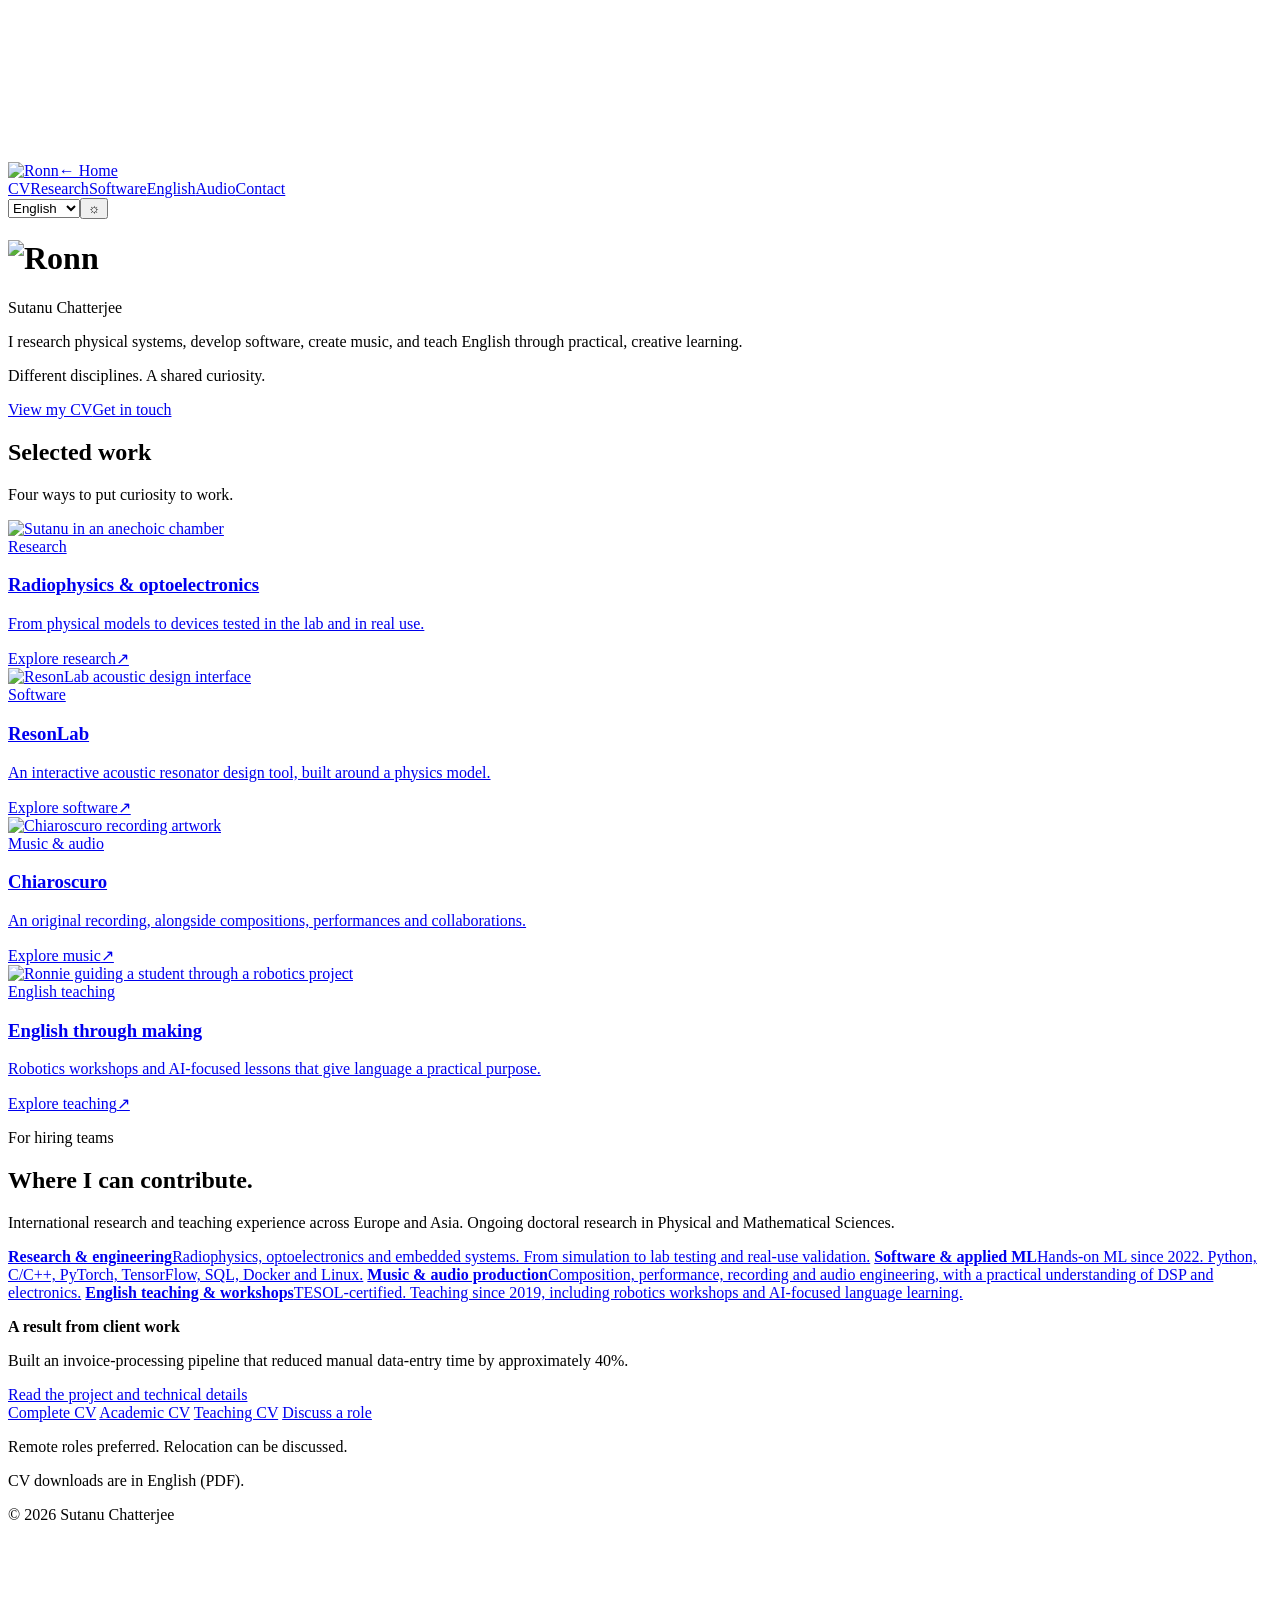
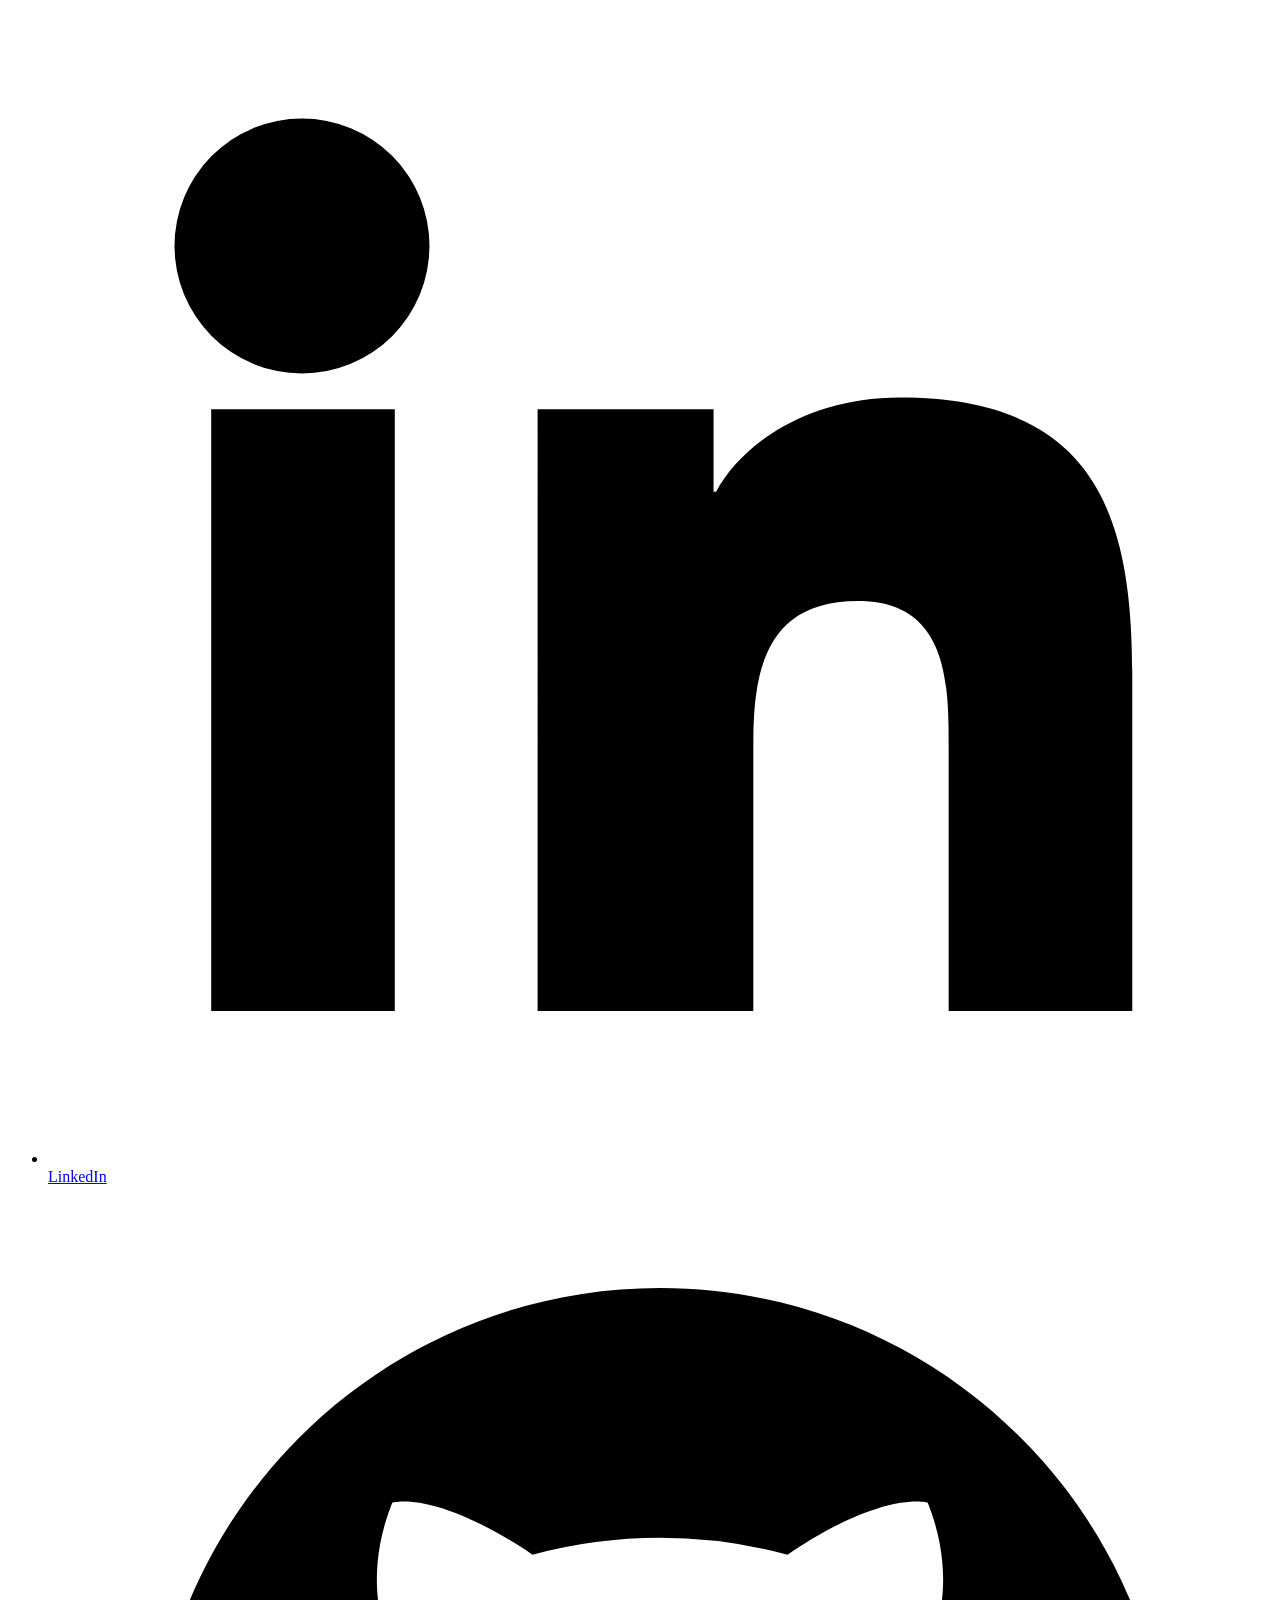
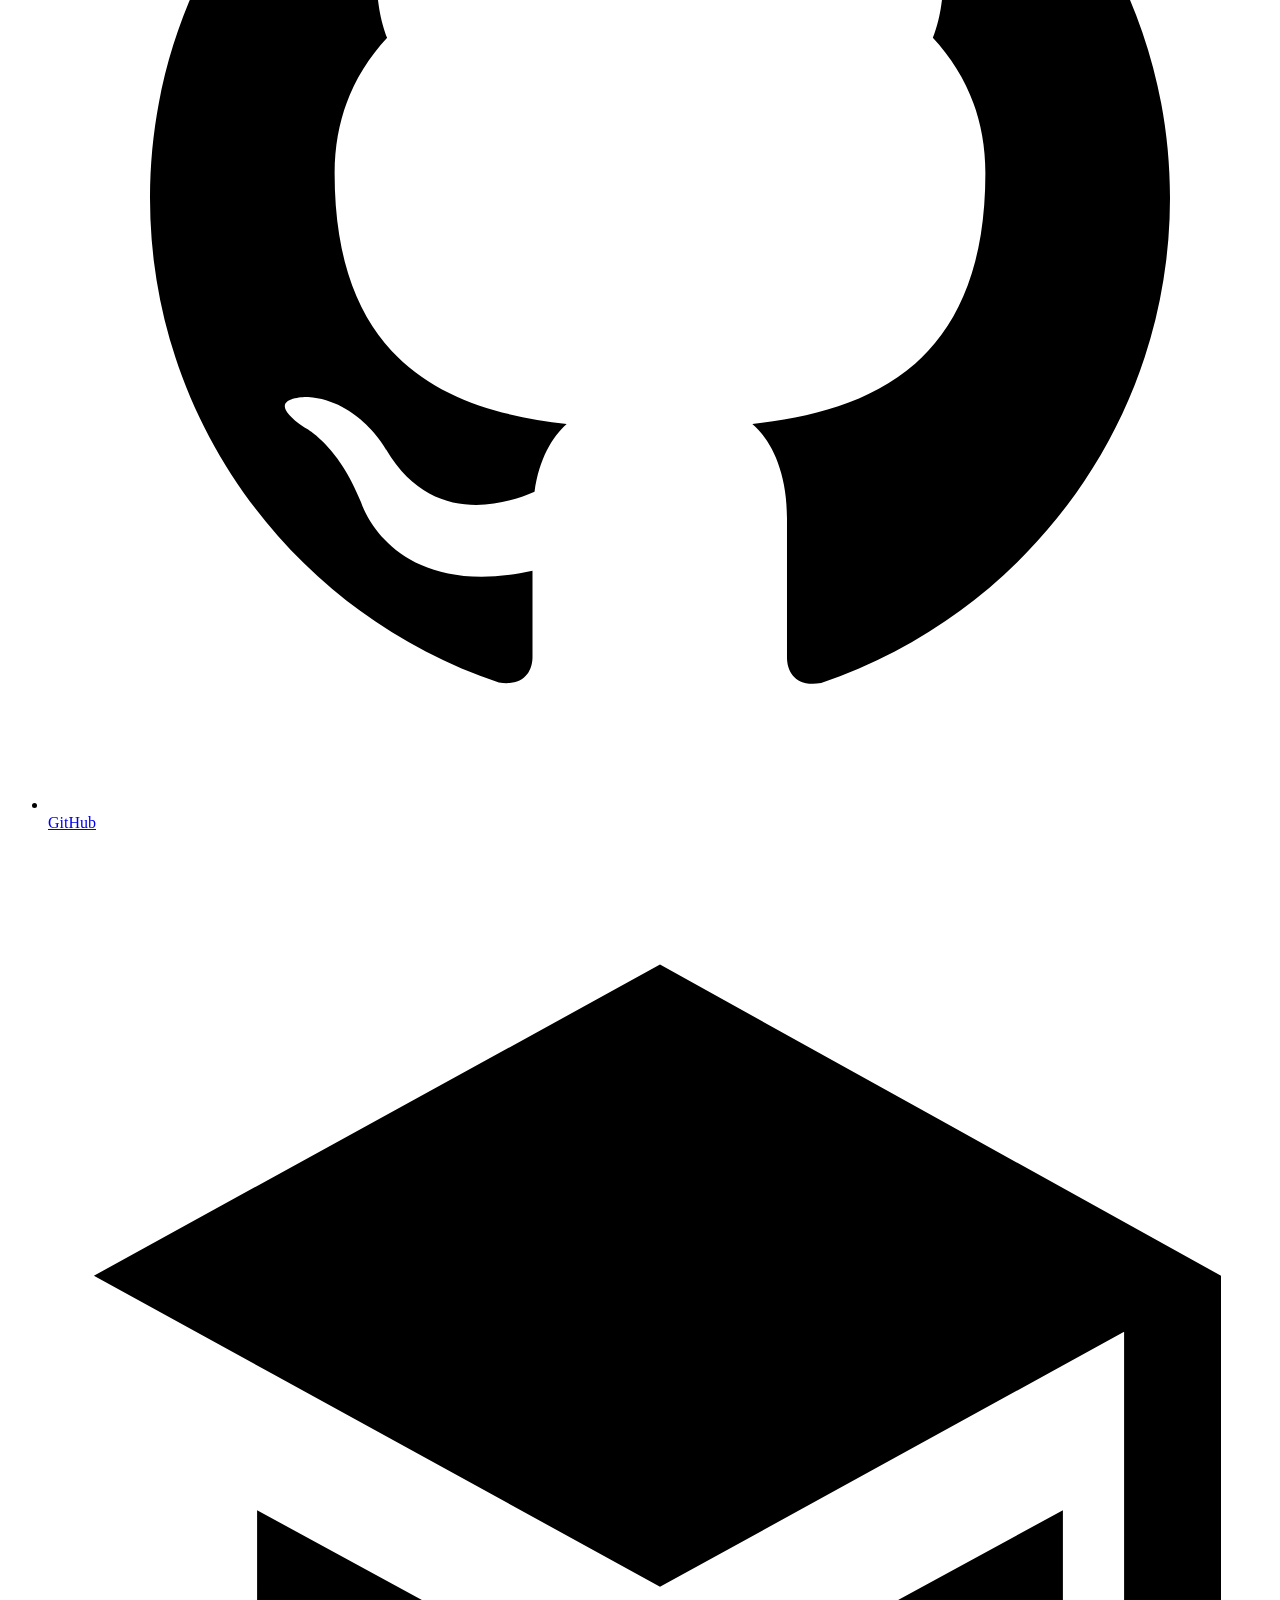
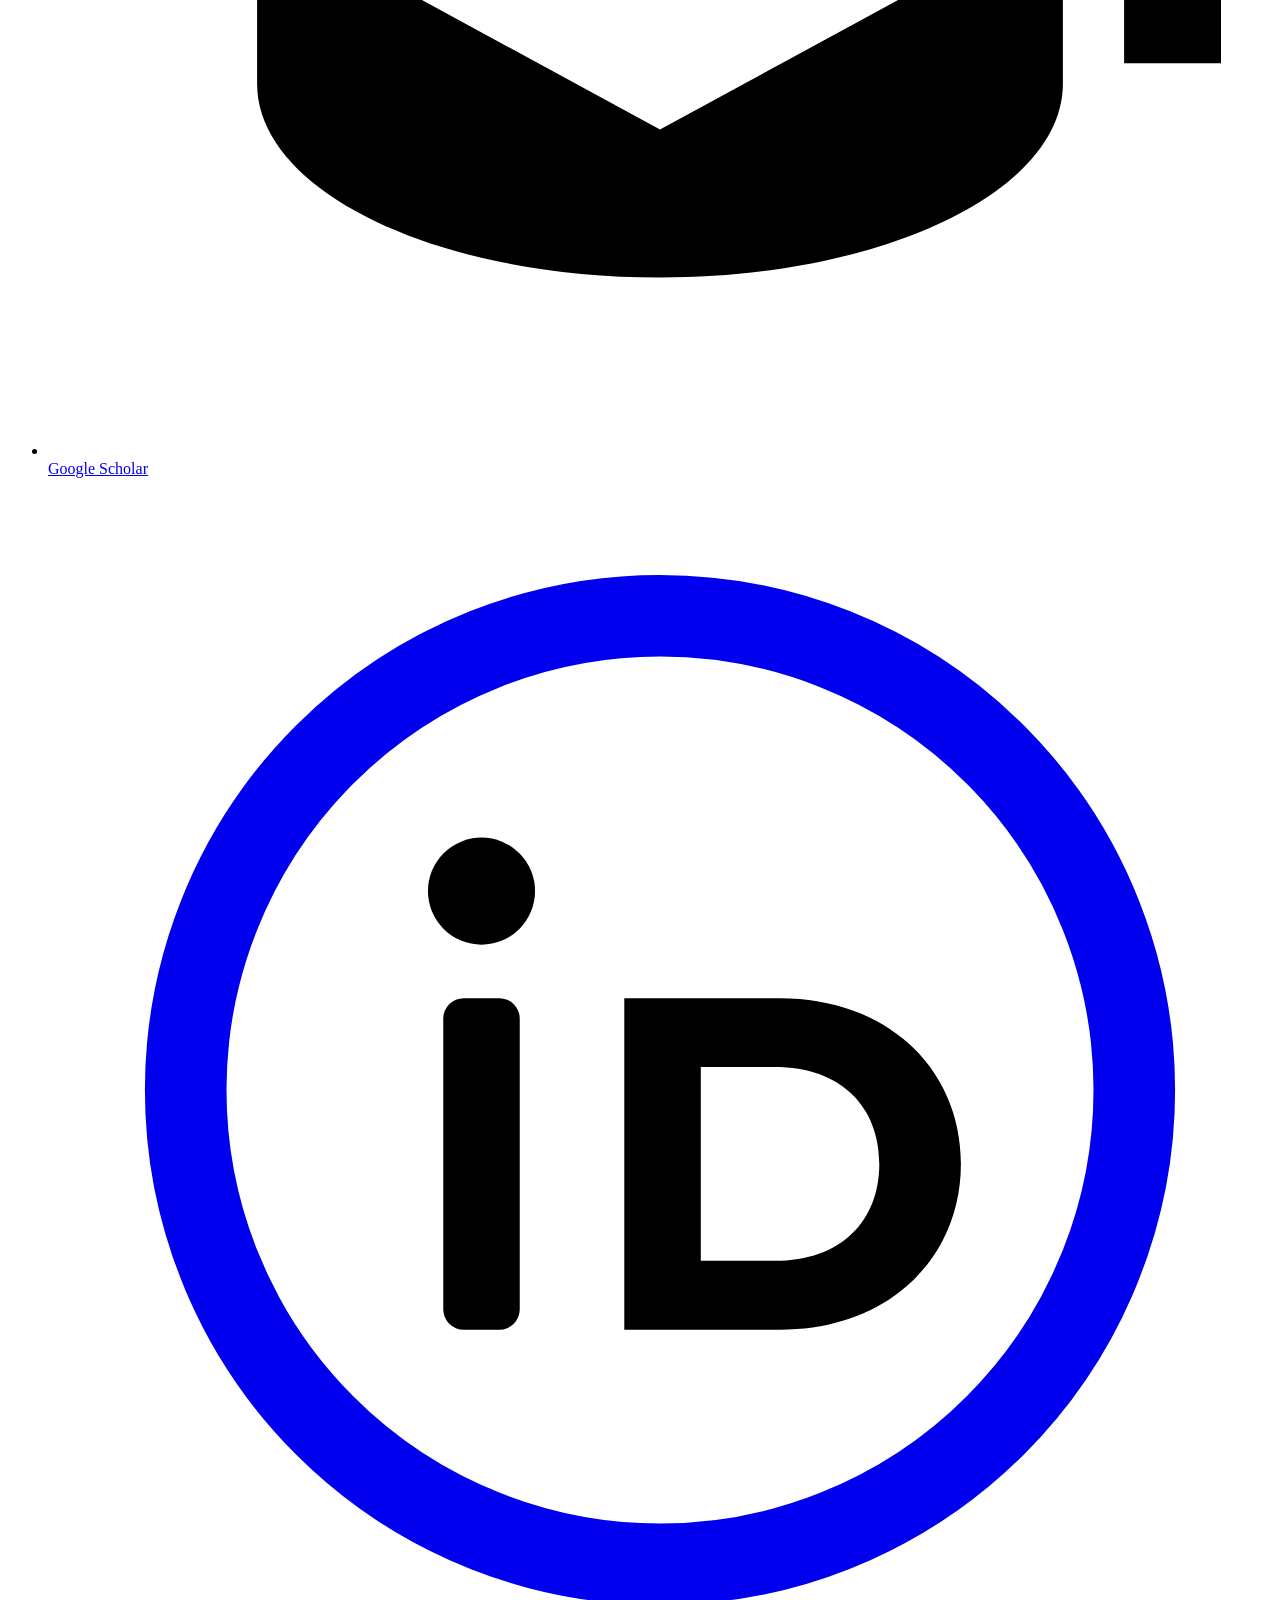
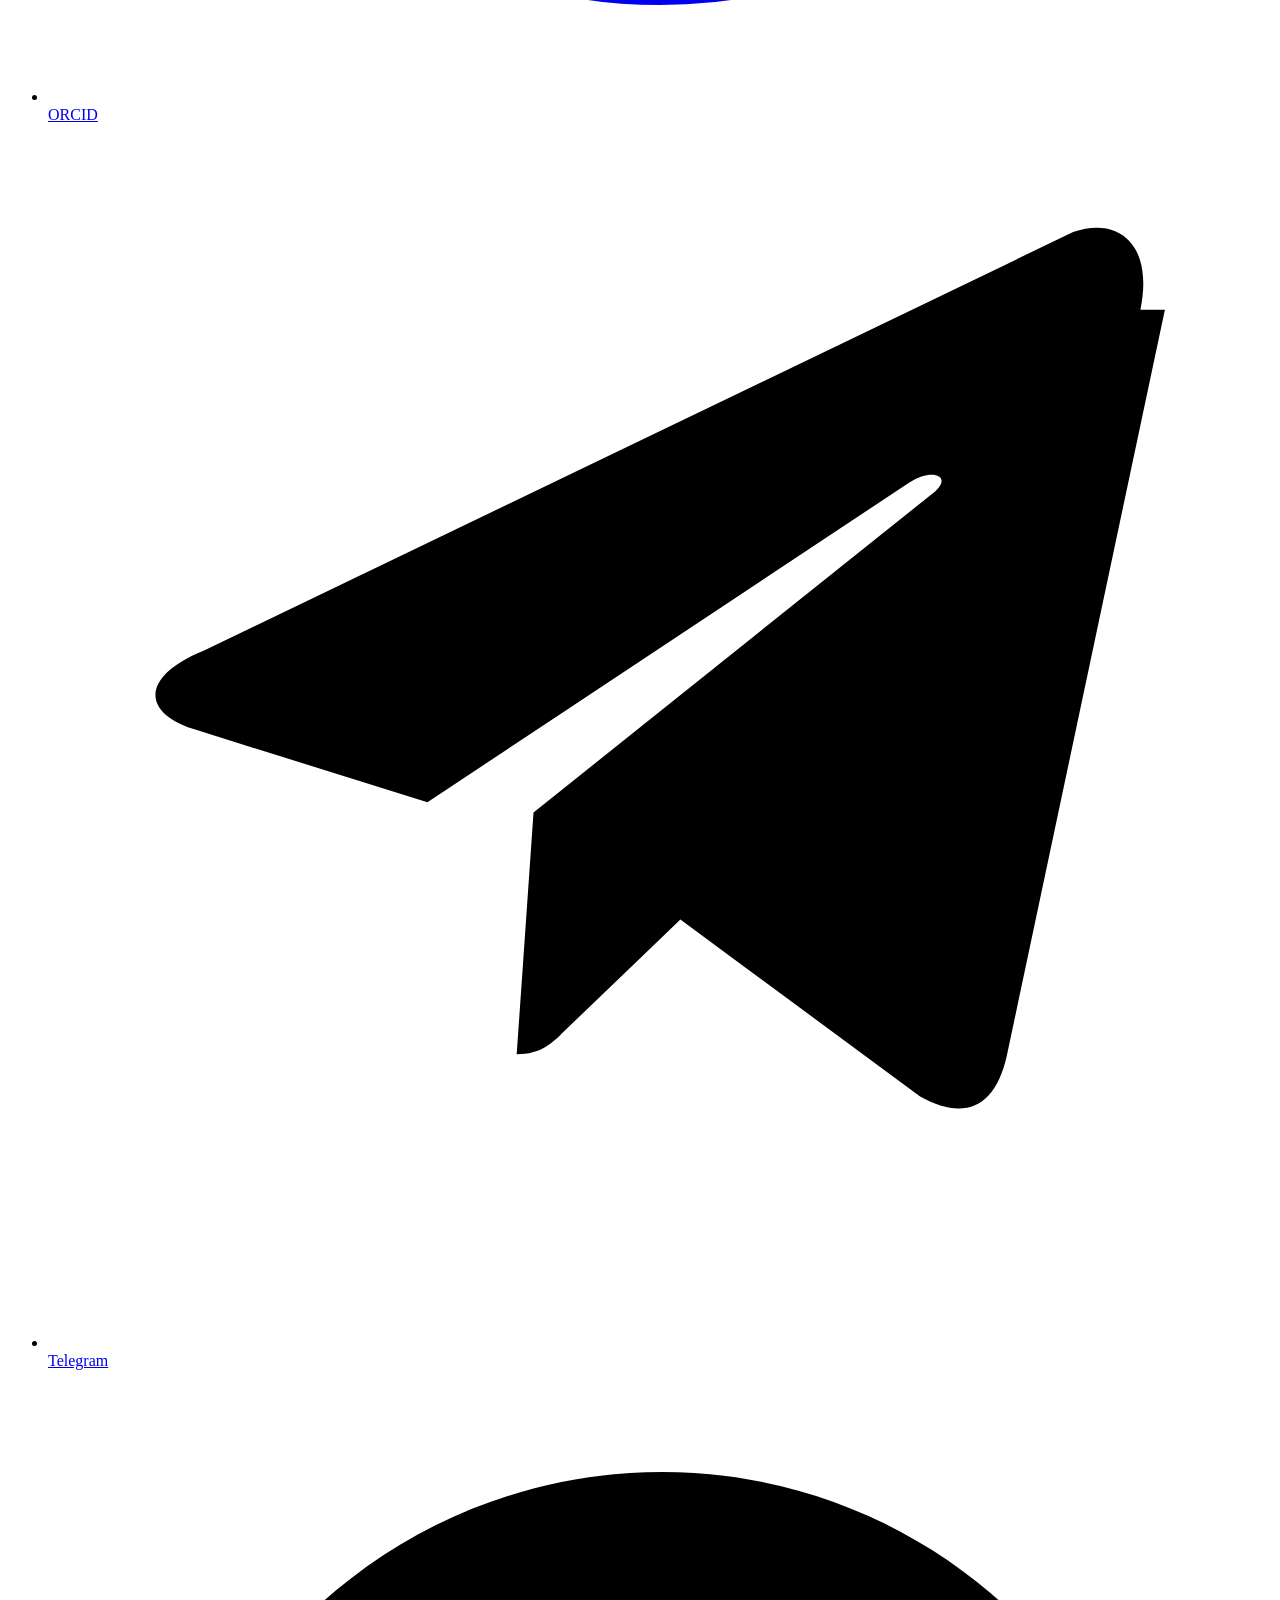
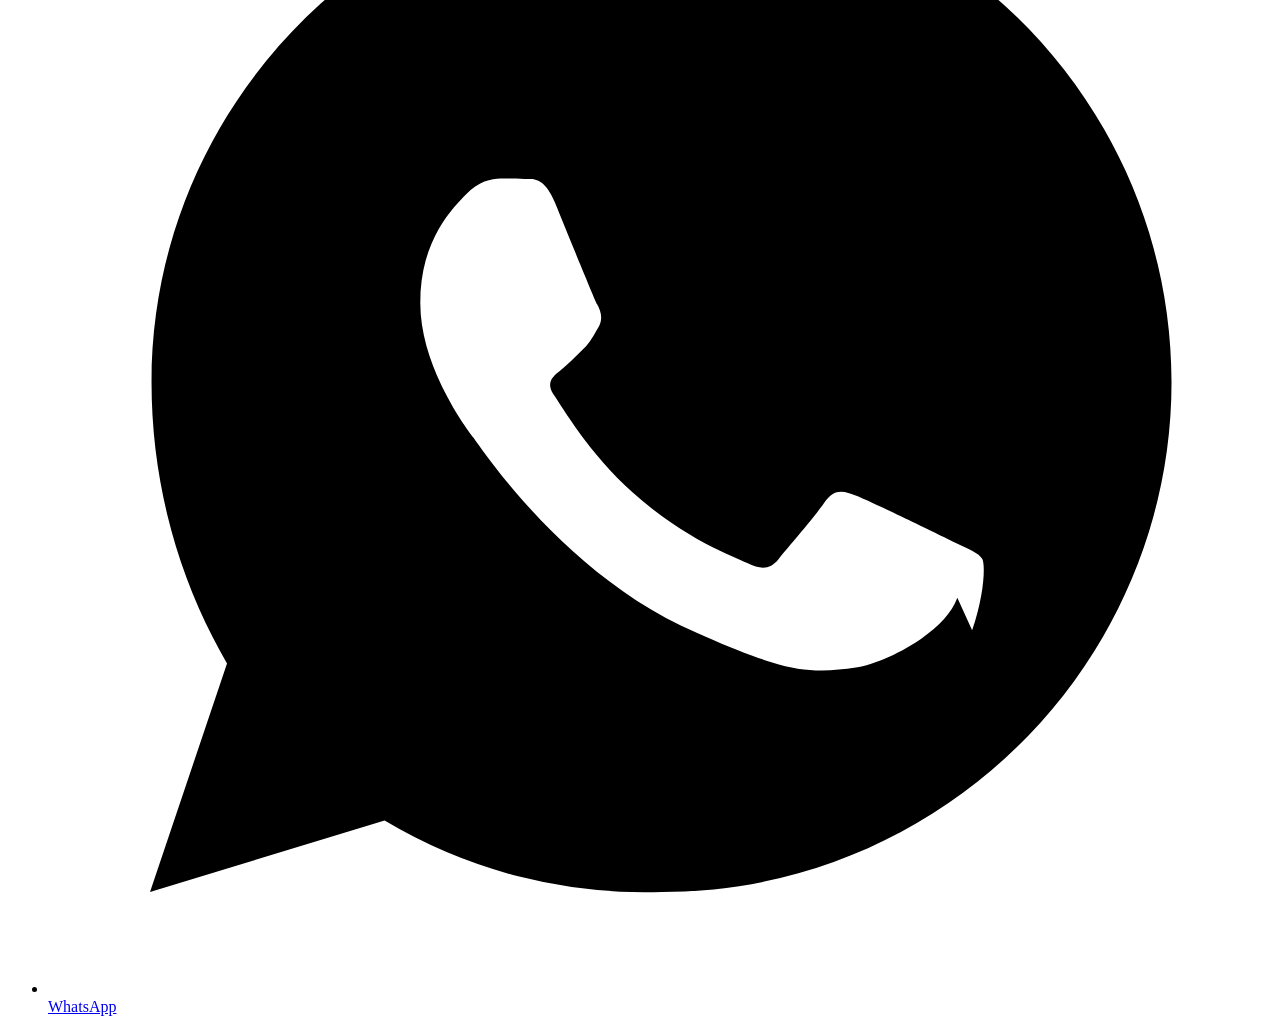
==== public/index.html @ 6c4ff956 "Improve mobile homepage, CV and teaching page navigation" ====
<!DOCTYPE html>
<html lang="en">
<head>
<meta charset="utf-8">
<script src="/preferences-init.js?v=1"></script>
<meta name="viewport" content="width=device-width, initial-scale=1">
<title>Sutanu Chatterjee — Ronn</title>
<meta name="description" content="The personal website of Sutanu Chatterjee (Ronn), research engineer, software developer, musician, and TESOL-certified English teacher. Explore research, practical projects, music, and English learning.">
<meta name="theme-color" content="#17191A">
<meta property="og:title" content="Sutanu Chatterjee — Ronn">
<meta property="og:description" content="The personal website of Sutanu Chatterjee (Ronn), research engineer, software developer, musician, and TESOL-certified English teacher. Explore research, practical projects, music, and English learning.">
<meta property="og:type" content="website">
<meta property="og:url" content="https://ronn.cc">
<meta property="og:image" content="https://ronn.cc/img/icon-512.png">
<link rel="icon" href="/favicon.ico" sizes="any">
<link rel="icon" type="image/png" sizes="32x32" href="/img/favicon-32.png">
<link rel="apple-touch-icon" href="/img/apple-touch-icon.png">
<link rel="preconnect" href="https://fonts.googleapis.com">
<link rel="preconnect" href="https://fonts.gstatic.com" crossorigin>
<link href="https://fonts.googleapis.com/css2?family=Archivo:wdth,wght@62..125,400..900&family=Instrument+Sans:wght@400;500&family=JetBrains+Mono:wght@400;500&display=swap" rel="stylesheet">
<link rel="stylesheet" href="/styles.css?v=2026-11-02">
<style>
/* Homepage-only effects keep the existing interior pages unchanged. */
.home { --forest-image: url("/img/forest-color.jpg"); overflow-x: clip; }
.home::before {
  inset: -40px;
  background-image: linear-gradient(180deg, rgba(23,25,26,.91), rgba(23,25,26,.86) 45%, rgba(23,25,26,.93)), var(--forest-image);
  pointer-events: none;
  will-change: auto;
}
.home.has-parallax::before { will-change: transform; }
.home::after { opacity: .65; }
.home .mist { opacity: .65; }
.home .aurora { opacity: .6; }
.home .grain { opacity: .22; }
@media (max-width: 820px) {
  .home { --forest-image: url("/img/forest-color-sm.jpg"); }
}
@supports (min-height: 100svh) {
  .home { min-height: 100svh; }
}
@media (prefers-reduced-motion: reduce) {
  .home::before { transform: none; will-change: auto; }
}
</style>
<link rel="stylesheet" href="/preferences-theme.css?v=1">
<link rel="stylesheet" href="/preferences.css?v=3">
<link href="https://fonts.googleapis.com/css2?family=Cormorant+Garamond:ital,wght@0,500;0,600;1,500&amp;family=Noto+Serif+SC:wght@500;600&amp;display=swap" rel="stylesheet">
<link rel="stylesheet" href="/home-showcase.css?v=2">
<link rel="stylesheet" href="/typography.css?v=2">
<link rel="stylesheet" href="/home-employer.css?v=5">
<link rel="stylesheet" href="/site-header.css?v=3">
<link rel="stylesheet" href="/responsive-polish.css?v=1">
<link rel="stylesheet" href="/mobile-portfolio.css?v=1">
</head>
<body class="home" data-page="home">

<div class="aurora" aria-hidden="true">
  <span></span>
  <span></span>
  <span></span>
</div>

<div class="mist" aria-hidden="true">
  <span></span>
  <span></span>
  <span></span>
</div>

<div class="grain" aria-hidden="true"></div>
<canvas class="home-weather" aria-hidden="true"></canvas>

<main class="home__inner">
<header class="site-header home-site-header">
<a class="wordmark" href="/"><img class="header-logo" src="/img/ronn-wordmark.png" width="798" height="212" alt="Ronn"><span class="wordmark-home">← Home</span></a>
<nav class="home-primary" aria-label="Main navigation"><a href="/cv/">CV</a><a href="/science/">Research</a><a href="/software/">Software</a><a href="/english/">English</a><a href="/audio/">Audio</a><a href="/contact/">Contact</a></nav>
<div class="home-settings"><div class="site-preferences" role="group" aria-label="Appearance and language" translate="no"><select aria-label="Site language"><option value="en">English</option><option value="ru">Русский</option><option value="zh">中文</option></select><button type="button" aria-label="Switch to light mode" aria-pressed="false" title="Switch to light mode"><span data-theme-icon aria-hidden="true">☼</span></button></div></div>
</header>

  <header>
    <h1 class="logo-line">
      <img class="logo" src="/img/ronn-wordmark.png" width="798" height="212" alt="Ronn">
    </h1>
    <p class="home__legal">Sutanu Chatterjee</p>

  </header>

  <div class="home__bio">
    <p>I research physical systems, develop software, create music, and teach English through practical, creative learning.</p>
    <p class="home-motto">Different disciplines. A shared curiosity.</p>
    <div class="home-actions"><a href="/cv/">View my CV</a><a href="/contact/">Get in touch</a></div>
  </div>

<section class="home-selected" aria-labelledby="selected-title"><div class="home-section-heading"><h2 id="selected-title">Selected work</h2><p>Four ways to put curiosity to work.</p></div><div class="home-work-grid"><a class="home-work" href="/science/"><div class="home-work-image"><img src="/img/sutanu-research-portrait.jpg" alt="Sutanu in an anechoic chamber" width="640" height="420" loading="lazy"></div><div class="home-work-copy"><span class="home-work-category">Research</span><h3>Radiophysics &amp; optoelectronics</h3><p>From physical models to devices tested in the lab and in real use.</p><span class="home-work-cta"><span>Explore research</span><span aria-hidden="true">↗</span></span></div></a><a class="home-work" href="/software/"><div class="home-work-image"><img src="/img/app-resonlab.jpg" alt="ResonLab acoustic design interface" width="640" height="420" loading="lazy"></div><div class="home-work-copy"><span class="home-work-category">Software</span><h3>ResonLab</h3><p>An interactive acoustic resonator design tool, built around a physics model.</p><span class="home-work-cta"><span>Explore software</span><span aria-hidden="true">↗</span></span></div></a><a class="home-work" href="/audio/#recordings"><div class="home-work-image"><img src="/audio/art/chiaroscuro.svg" alt="Chiaroscuro recording artwork" width="640" height="420" loading="lazy"></div><div class="home-work-copy"><span class="home-work-category">Music &amp; audio</span><h3>Chiaroscuro</h3><p>An original recording, alongside compositions, performances and collaborations.</p><span class="home-work-cta"><span>Explore music</span><span aria-hidden="true">↗</span></span></div></a><a class="home-work" href="/english/#robotics-workshops"><div class="home-work-image"><img src="/english/images/arduino-robotics-workshop.webp" alt="Ronnie guiding a student through a robotics project" width="640" height="420" loading="lazy"></div><div class="home-work-copy"><span class="home-work-category">English teaching</span><h3>English through making</h3><p>Robotics workshops and AI-focused lessons that give language a practical purpose.</p><span class="home-work-cta"><span>Explore teaching</span><span aria-hidden="true">↗</span></span></div></a></div></section>

<section class="hiring-summary" aria-labelledby="hiring-title">
  <p class="hiring-kicker">For hiring teams</p>
  <h2 id="hiring-title">Where I can contribute.</h2>
  <p class="hiring-context">International research and teaching experience across Europe and Asia. Ongoing doctoral research in Physical and Mathematical Sciences.</p>
  <div class="hiring-roles">
    <a href="/cv/#journey"><strong>Research &amp; engineering</strong><span>Radiophysics, optoelectronics and embedded systems. From simulation to lab testing and real-use validation.</span></a>
    <a href="/software/#software-toolkit"><strong>Software &amp; applied ML</strong><span>Hands-on ML since 2022. Python, C/C++, PyTorch, TensorFlow, SQL, Docker and Linux.</span></a>
    <a href="/audio/#sound-engineering"><strong>Music &amp; audio production</strong><span>Composition, performance, recording and audio engineering, with a practical understanding of DSP and electronics.</span></a>
    <a href="/english/#teaching-cv-download"><strong>English teaching &amp; workshops</strong><span>TESOL-certified. Teaching since 2019, including robotics workshops and AI-focused language learning.</span></a>
  </div>
  <div class="hiring-proof"><p><strong>A result from client work</strong></p><p>Built an invoice-processing pipeline that reduced manual data-entry time by approximately 40%.</p><a href="/software/#applied-projects">Read the project and technical details</a></div>
  <div class="hiring-docs">
    <a href="/cv/files/Sutanu-Chatterjee-Complete-CV-2026.pdf?v=20261104" download>Complete CV</a>
    <a href="/cv/files/Sutanu-Chatterjee-Academic-CV-2026.pdf?v=20261104" download>Academic CV</a>
    <a href="/english/files/Sutanu-Chatterjee-English-Teaching-CV.pdf?v=5" download>Teaching CV</a>
    <a href="mailto:sutanuchatterjee93@gmail.com">Discuss a role</a>
  </div>
  <p class="hiring-availability">Remote roles preferred. Relocation can be discussed.</p>
  <p class="hiring-availability">CV downloads are in English (PDF).</p>
</section>





  <footer class="foot">
    <span>© 2026 Sutanu Chatterjee</span>
    <ul class="social" aria-label="Profiles and contact"><li><a href="https://www.linkedin.com/in/sutanuchatterjee/" aria-label="LinkedIn" data-label="LinkedIn" target="_blank" rel="noopener noreferrer"><svg viewBox="0 0 24 24" aria-hidden="true"><path d="M4.98 3.5a2.5 2.5 0 1 1 0 5 2.5 2.5 0 0 1 0-5zM3.2 9.2h3.6V21H3.2zM9.6 9.2h3.45v1.62h.05c.48-.9 1.75-1.85 3.6-1.85 3.85 0 4.56 2.35 4.56 5.4V21h-3.6v-5.2c0-1.24-.02-2.84-1.78-2.84-1.78 0-2.05 1.34-2.05 2.75V21H9.6z"/></svg><span class="home-social-label">LinkedIn</span></a></li><li><a href="https://github.com/ronnismad" aria-label="GitHub" data-label="GitHub" target="_blank" rel="noopener noreferrer"><svg viewBox="0 0 24 24" aria-hidden="true"><path d="M12 2C6.48 2 2 6.48 2 12c0 4.42 2.87 8.17 6.84 9.5.5.08.66-.23.66-.5v-1.69c-2.77.6-3.36-1.34-3.36-1.34-.46-1.16-1.11-1.47-1.11-1.47-.91-.62.07-.6.07-.6 1 .07 1.53 1.03 1.53 1.03.89 1.52 2.34 1.08 2.91.83.09-.65.35-1.08.63-1.33-2.22-.25-4.55-1.11-4.55-4.92 0-1.09.39-1.96 1.03-2.65-.1-.25-.45-1.27.1-2.65 0 0 .84-.27 2.75 1.02a9.57 9.57 0 0 1 5 0c1.91-1.29 2.75-1.02 2.75-1.02.55 1.38.2 2.4.1 2.65.64.69 1.03 1.56 1.03 2.65 0 3.82-2.34 4.67-4.57 4.92.36.31.68.92.68 1.85v2.73c0 .27.16.59.67.5C19.14 20.16 22 16.42 22 12c0-5.52-4.48-10-10-10z"/></svg><span class="home-social-label">GitHub</span></a></li><li><a href="https://scholar.google.com/citations?user=a1MbG9cAAAAJ&amp;hl=en" aria-label="Google Scholar" data-label="Google Scholar" target="_blank" rel="noopener noreferrer"><svg viewBox="0 0 24 24" aria-hidden="true"><path d="M12 2.6.9 8.7 12 14.8l9.1-5v6.5h1.9V8.7zM4.1 13.3v3.4c0 2.1 3.5 3.8 7.9 3.8s7.9-1.7 7.9-3.8v-3.4L12 17.6z"/></svg><span class="home-social-label">Google Scholar</span></a></li><li><a href="https://orcid.org/0000-0002-7888-5764" aria-label="ORCID" data-label="ORCID" target="_blank" rel="noopener noreferrer"><svg viewBox="0 0 24 24" aria-hidden="true"><circle cx="12" cy="12" r="9.3" fill="none" stroke="currentColor" stroke-width="1.6"/><circle cx="8.5" cy="8.1" r="1.05"/><rect x="7.75" y="10.2" width="1.5" height="6.5" rx=".4"/><path d="M11.3 10.2h3.05c2.15 0 3.55 1.42 3.55 3.25s-1.4 3.25-3.55 3.25H11.3zm1.5 1.35v3.8h1.45c1.3 0 2.05-.78 2.05-1.9s-.75-1.9-2.05-1.9z"/></svg><span class="home-social-label">ORCID</span></a></li><li><a href="https://t.me/ronnismad" aria-label="Telegram" data-label="Telegram" target="_blank" rel="noopener noreferrer"><svg viewBox="0 0 24 24" aria-hidden="true"><path d="M21.9 3.64l-3.1 14.63c-.23 1.03-.84 1.28-1.7.8l-4.7-3.47-2.27 2.18c-.25.25-.46.46-.94.46l.33-4.74L17.4 7.2c.33-.3-.07-.46-.51-.17L7.44 13.3l-4.6-1.44c-1-.32-1.02-1.03.21-1.53L20.1 2.12c.85-.31 1.59.2 1.32 1.52z"/></svg><span class="home-social-label">Telegram</span></a></li><li><a href="https://wa.me/919735939889" aria-label="WhatsApp" data-label="WhatsApp" target="_blank" rel="noopener noreferrer"><svg viewBox="0 0 24 24" aria-hidden="true"><path d="M12.04 2C6.54 2 2.03 6.5 2.03 12c0 1.95.51 3.84 1.48 5.52L2 22l4.6-1.4A9.94 9.94 0 0 0 12.04 22c5.5 0 9.99-4.5 9.99-10S17.54 2 12.04 2zm5.79 14.23c-.25.7-1.44 1.29-1.99 1.37-.53.08-1.03.1-1.64-.1-.38-.12-.86-.3-1.47-.58-2.58-1.1-4.26-3.66-4.39-3.83-.13-.17-1.04-1.38-1.04-2.64 0-1.26.66-1.88.9-2.13.23-.25.5-.31.67-.31.16 0 .33 0 .47.01.17 0 .38-.06.6.46.22.54.76 1.86.83 2 .07.13.12.28.02.45-.1.17-.15.28-.3.43-.15.15-.31.31-.45.42-.14.11-.28.23-.13.46.16.23.72 1.19 1.55 1.92 1.07.95 1.97 1.25 2.25 1.39.28.14.45.12.61-.07.16-.2.71-.83.9-1.11.19-.29.38-.24.63-.14.26.1 1.64.77 1.92.91.29.14.48.21.55.33.06.12.04.7-.2 1.4z"/></svg><span class="home-social-label">WhatsApp</span></a></li></ul>
  </footer>

</main>

<script>
(function () {
  const home = document.querySelector('.home');
  if (!home) return;
  const reducedMotion = window.matchMedia('(prefers-reduced-motion: reduce)');
  const finePointer = window.matchMedia('(hover: hover) and (pointer: fine)');
  let pointerX = 0, pointerY = 0;
  let currentX = 0, currentY = 0;
  let frame = 0, lastTime = 0;
  const clamp = (value, min, max) => Math.max(min, Math.min(max, value));

  function update(time) {
    frame = 0;
    const range = Math.max(0, document.documentElement.scrollHeight - window.innerHeight);
    const progress = range ? clamp(window.scrollY / range, 0, 1) : .5;
    // Touch screens use a gentle scroll drift; mouse screens also follow the pointer.
    const travel = finePointer.matches ? 14 : 8;
    const targetX = finePointer.matches ? pointerX * 4 : 0;
    const targetY = (progress - .5) * travel * 2 + (finePointer.matches ? pointerY * 5 : 0);
    const elapsed = lastTime ? Math.min(40, time - lastTime) : 16.67;
    const easing = 1 - Math.exp(-elapsed / 120);
    currentX += (targetX - currentX) * easing;
    currentY += (targetY - currentY) * easing;
    lastTime = time;
    const moving = Math.abs(targetX - currentX) > .02 || Math.abs(targetY - currentY) > .02;
    if (!moving) { currentX = targetX; currentY = targetY; }
    home.style.setProperty('--bg-x', currentX.toFixed(2));
    home.style.setProperty('--bg-y', currentY.toFixed(2));
    if (moving) frame = requestAnimationFrame(update);
    else lastTime = 0;
  }

  function schedule() {
    if (!frame && !reducedMotion.matches && home.dataset.motion !== 'paused' && !document.hidden) frame = requestAnimationFrame(update);
  }
  function syncMotion() {
    cancelAnimationFrame(frame);
    frame = 0; lastTime = 0; pointerX = 0; pointerY = 0;
    home.classList.toggle('has-parallax', !reducedMotion.matches && home.dataset.motion !== 'paused');
    if (reducedMotion.matches || home.dataset.motion === 'paused') {
      currentX = currentY = 0;
      home.style.setProperty('--bg-x', '0');
      home.style.setProperty('--bg-y', '0');
    } else schedule();
  }
  window.addEventListener('pointermove', event => {
    if (!finePointer.matches || event.pointerType === 'touch') return;
    pointerX = clamp(1 - event.clientX / Math.max(1, window.innerWidth) * 2, -1, 1);
    pointerY = clamp(1 - event.clientY / Math.max(1, window.innerHeight) * 2, -1, 1);
    schedule();
  }, { passive: true });
  document.documentElement.addEventListener('pointerleave', () => {
    pointerX = pointerY = 0;
    schedule();
  });
  window.addEventListener('scroll', schedule, { passive: true });
  window.addEventListener('resize', schedule, { passive: true });
  window.addEventListener('load', schedule);
  window.addEventListener('pageshow', schedule);
  document.addEventListener('visibilitychange', () => {
    if (document.hidden) { cancelAnimationFrame(frame); frame = 0; lastTime = 0; }
    else schedule();
  });
  reducedMotion.addEventListener('change', syncMotion);
  finePointer.addEventListener('change', syncMotion);
  window.addEventListener('ronn-motion-change', syncMotion);
  syncMotion();
})();
</script>

<script src="/locale-data.js?v=11" defer></script>
<script src="/preferences.js?v=3" defer></script>
<script src="/home-weather.js?v=2" defer></script>
<script src="/site-header.js?v=2" defer></script>
</body>
</html>
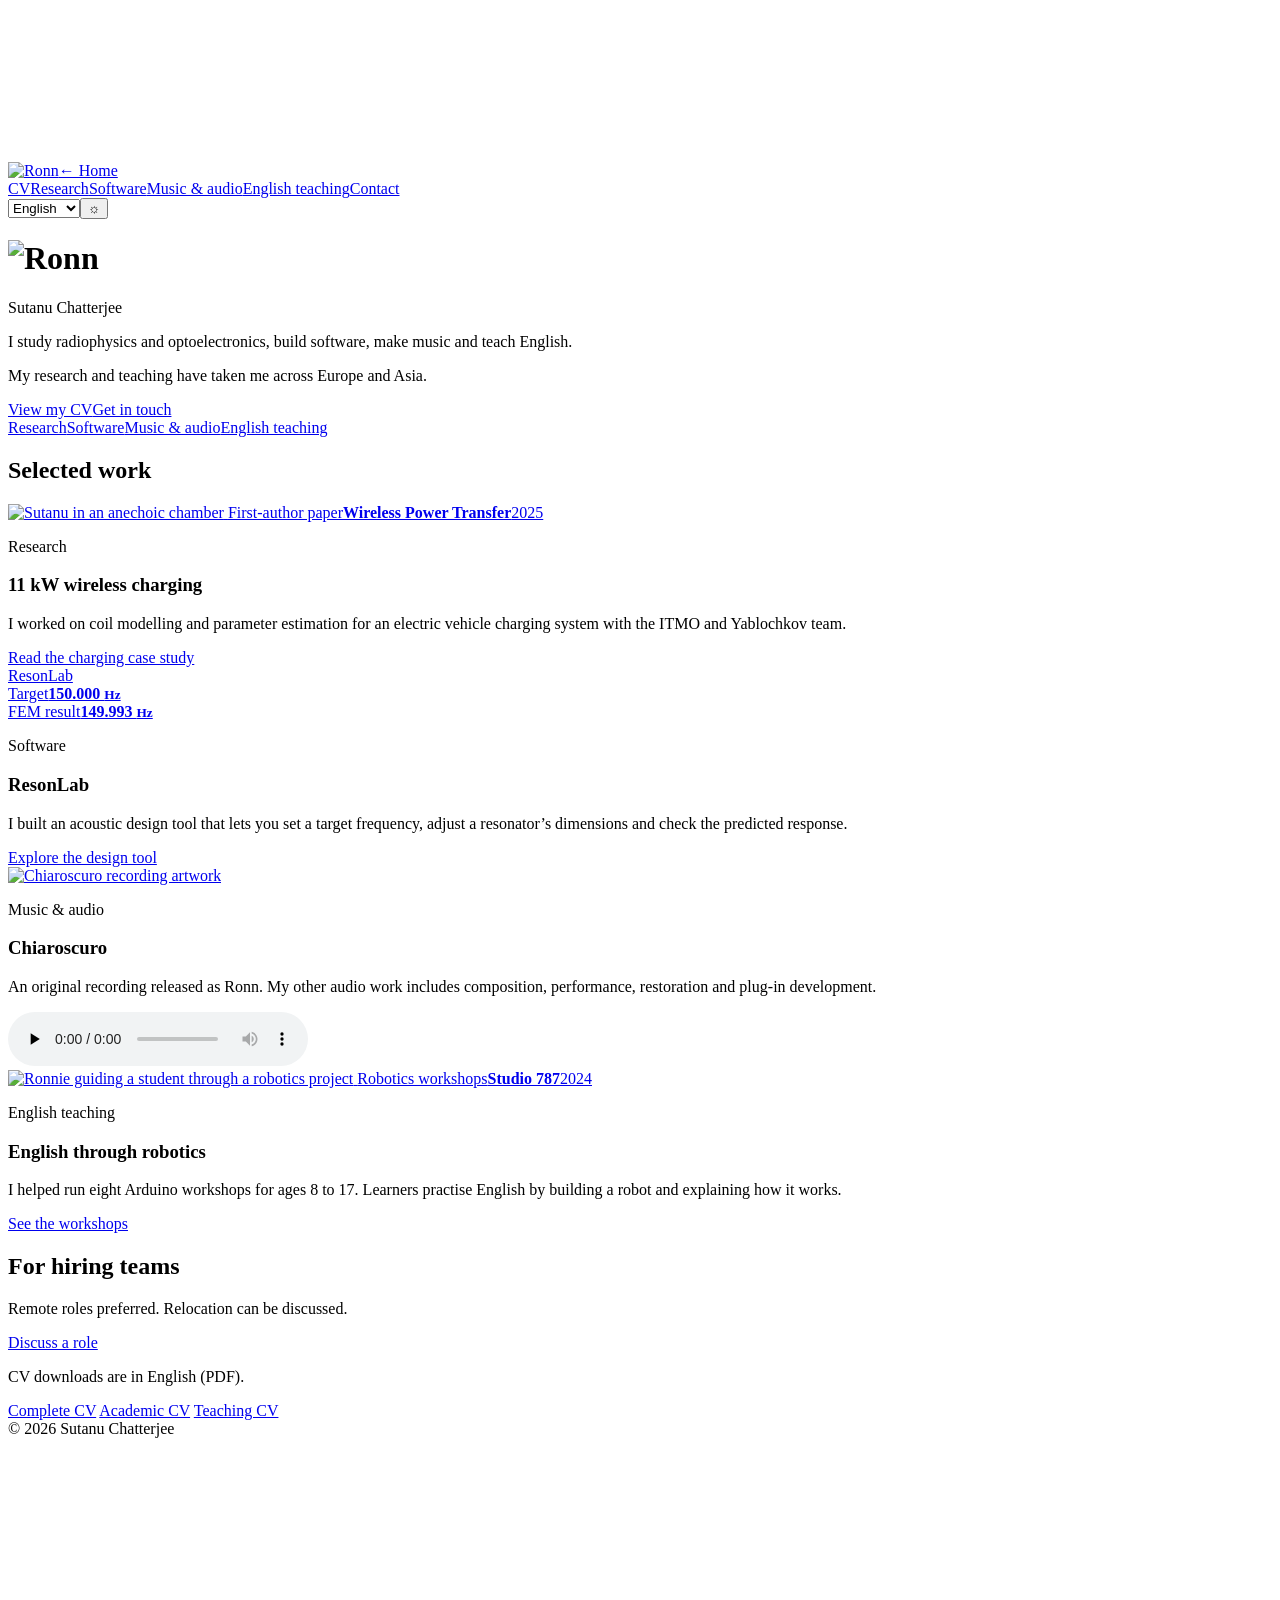
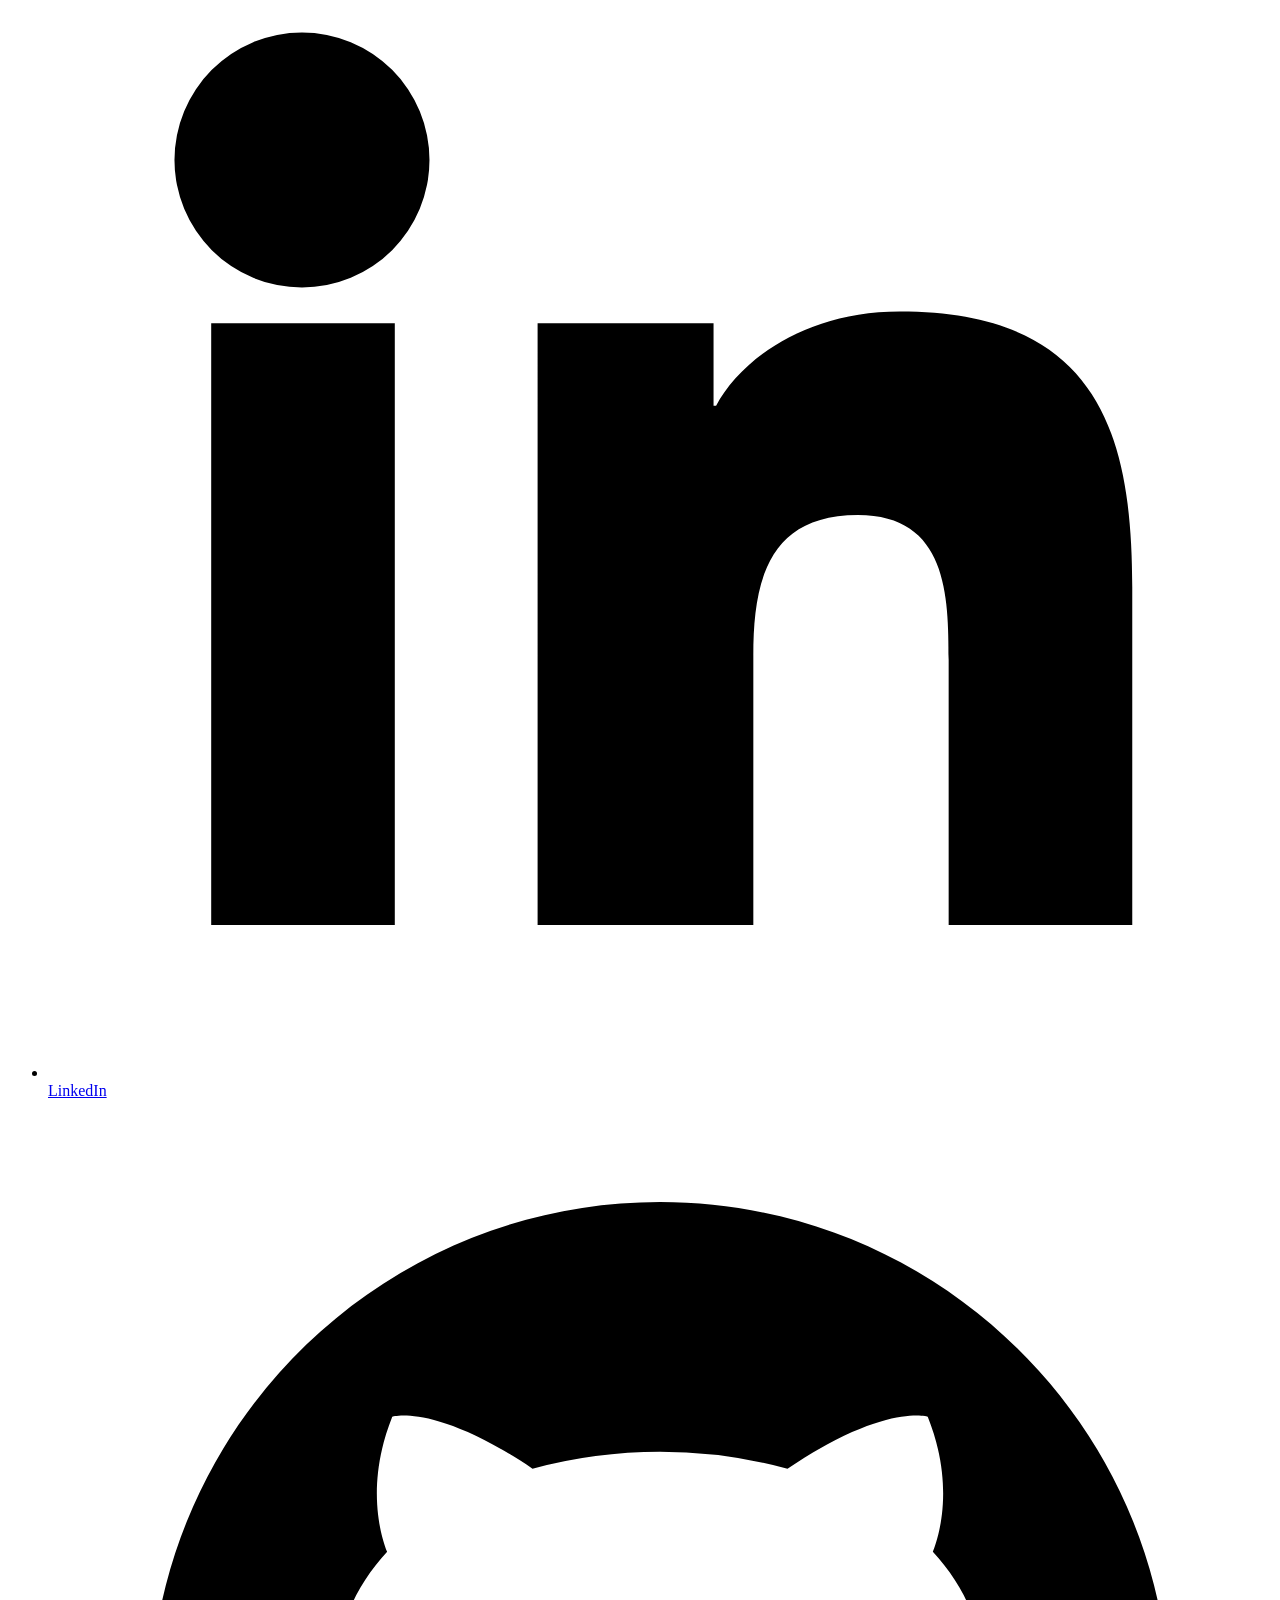
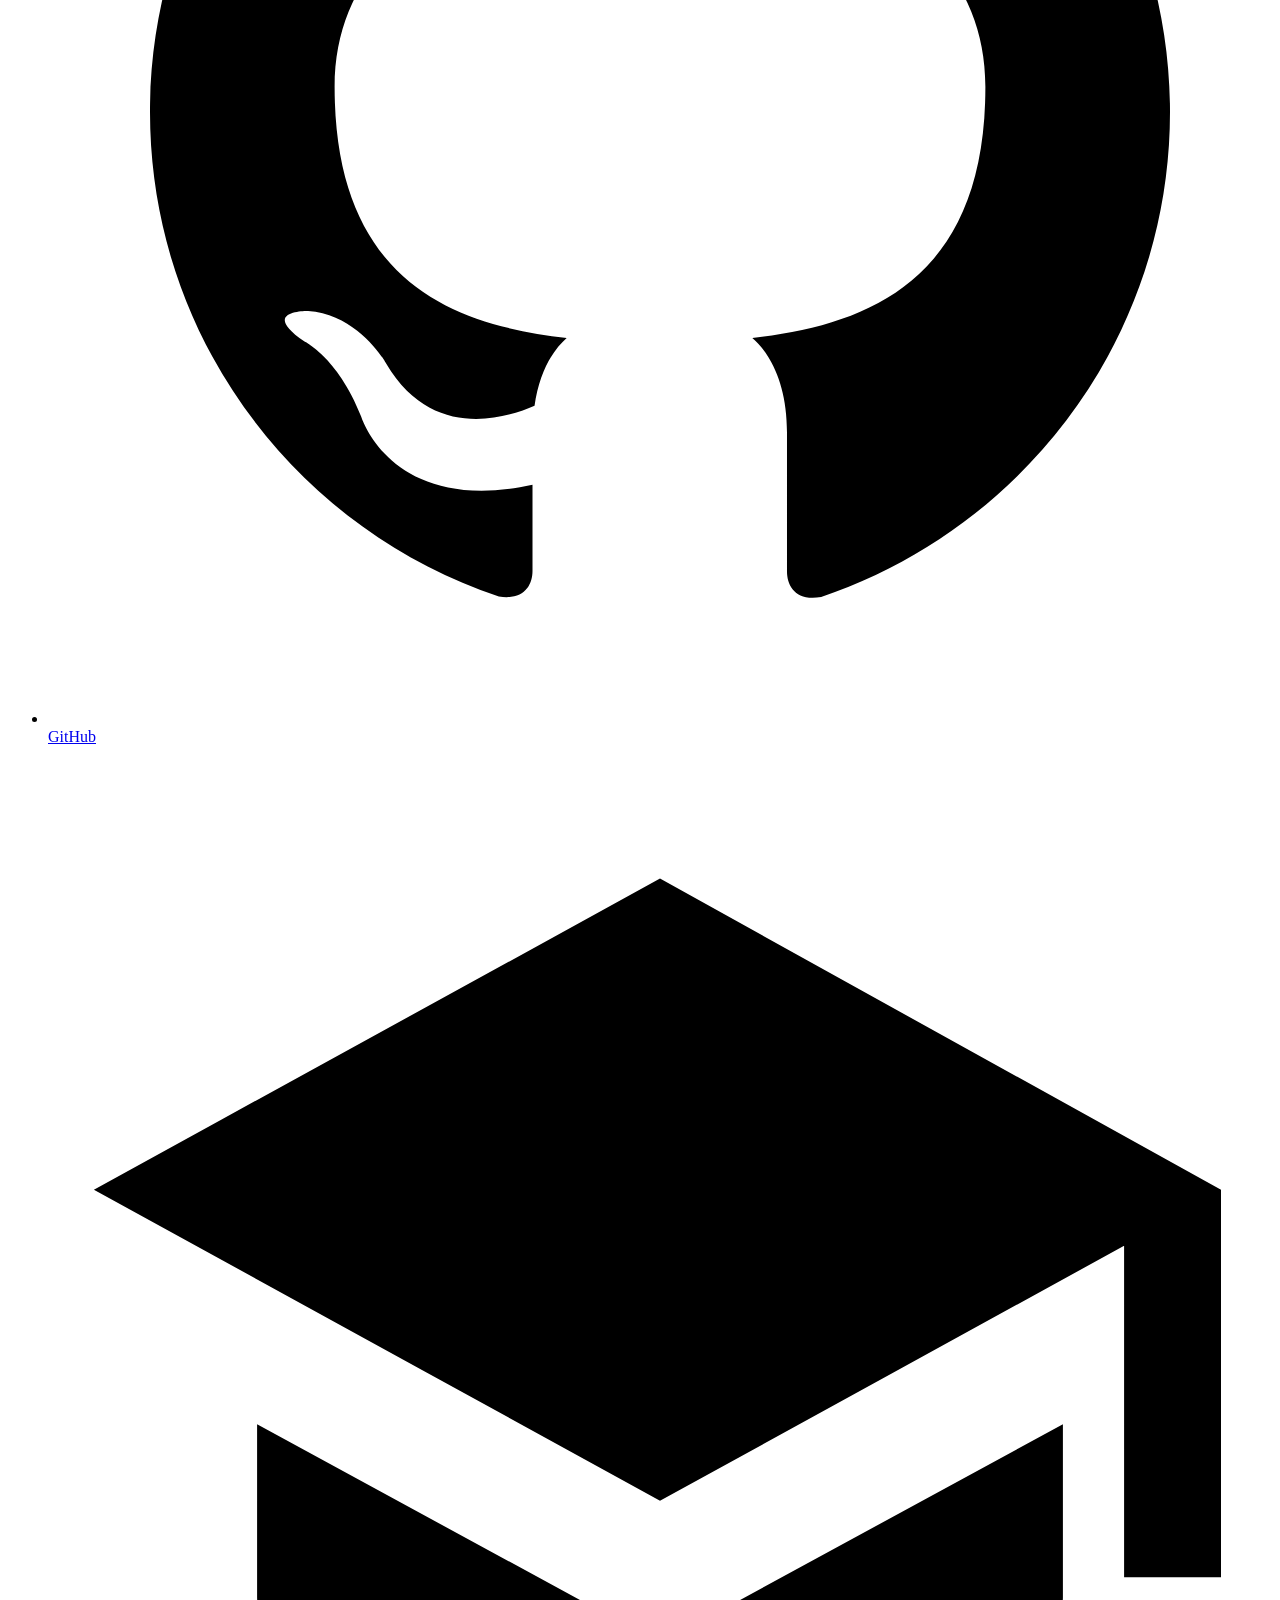
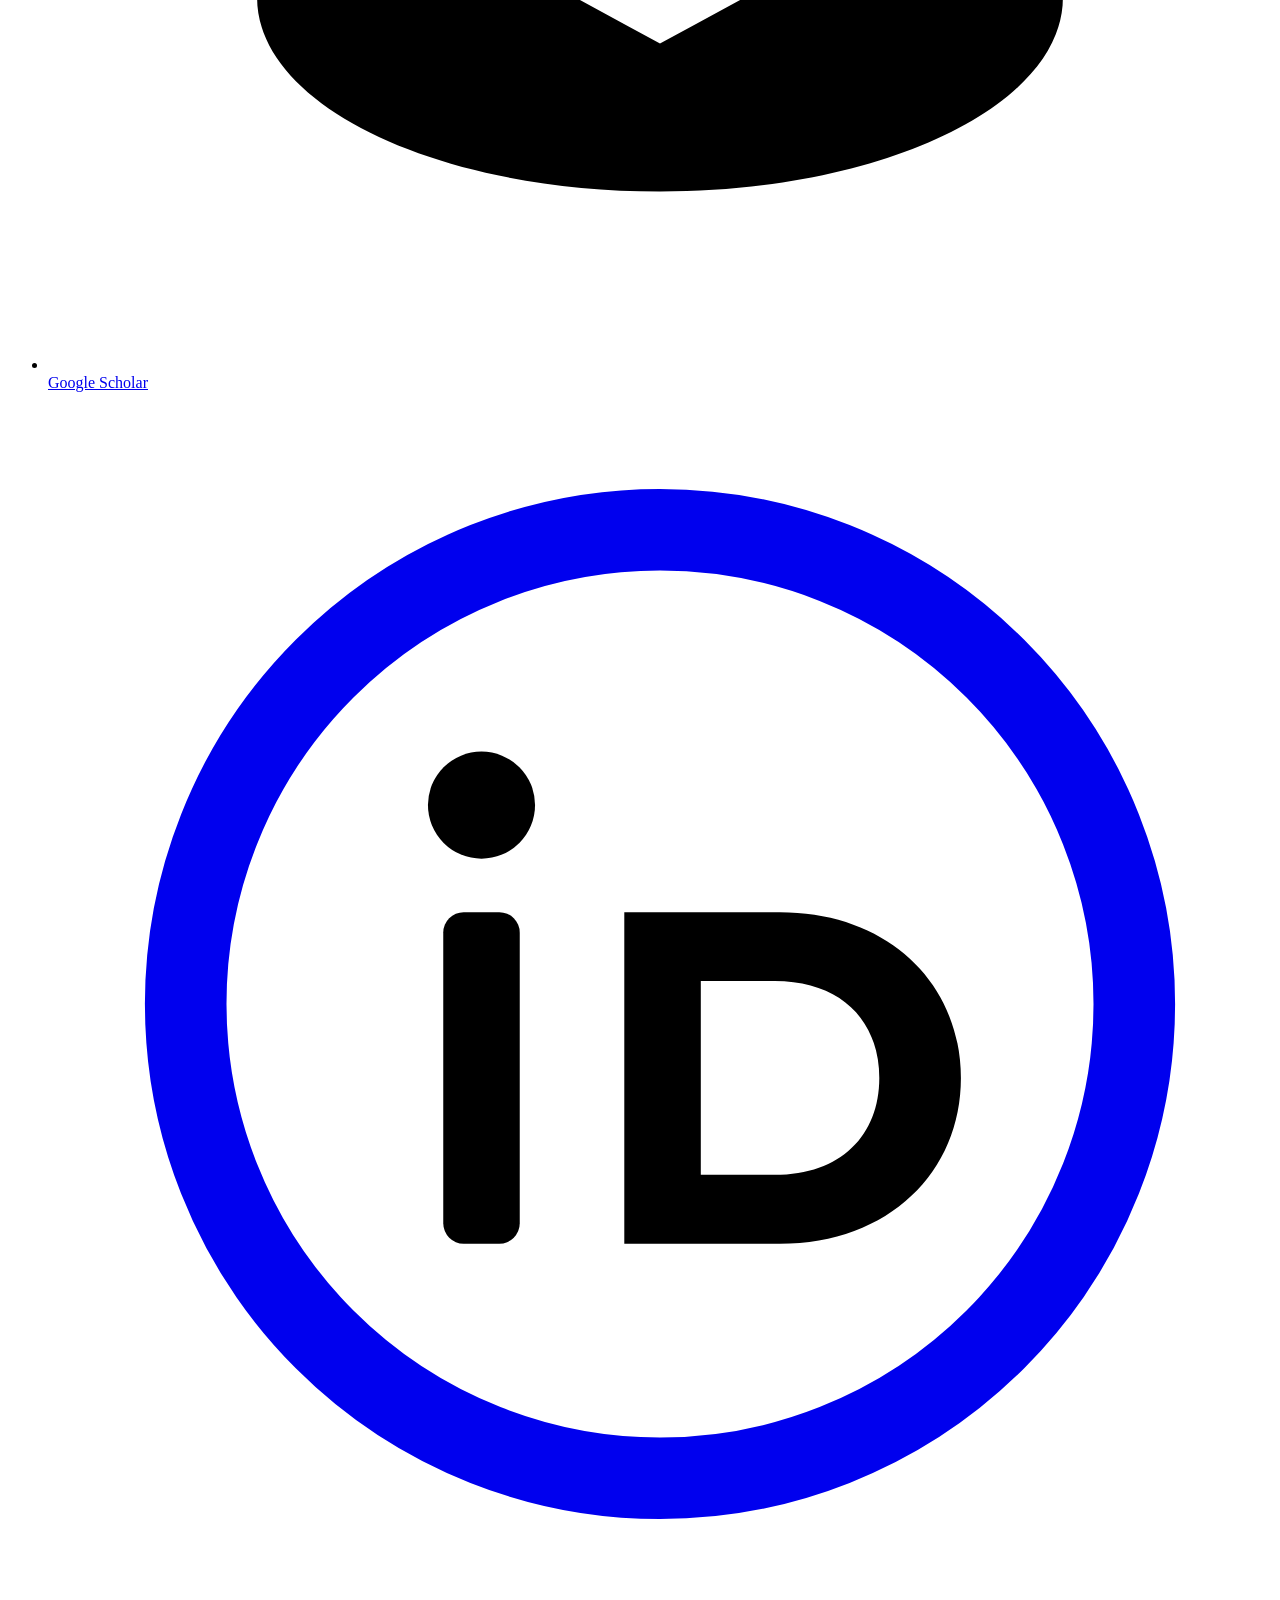
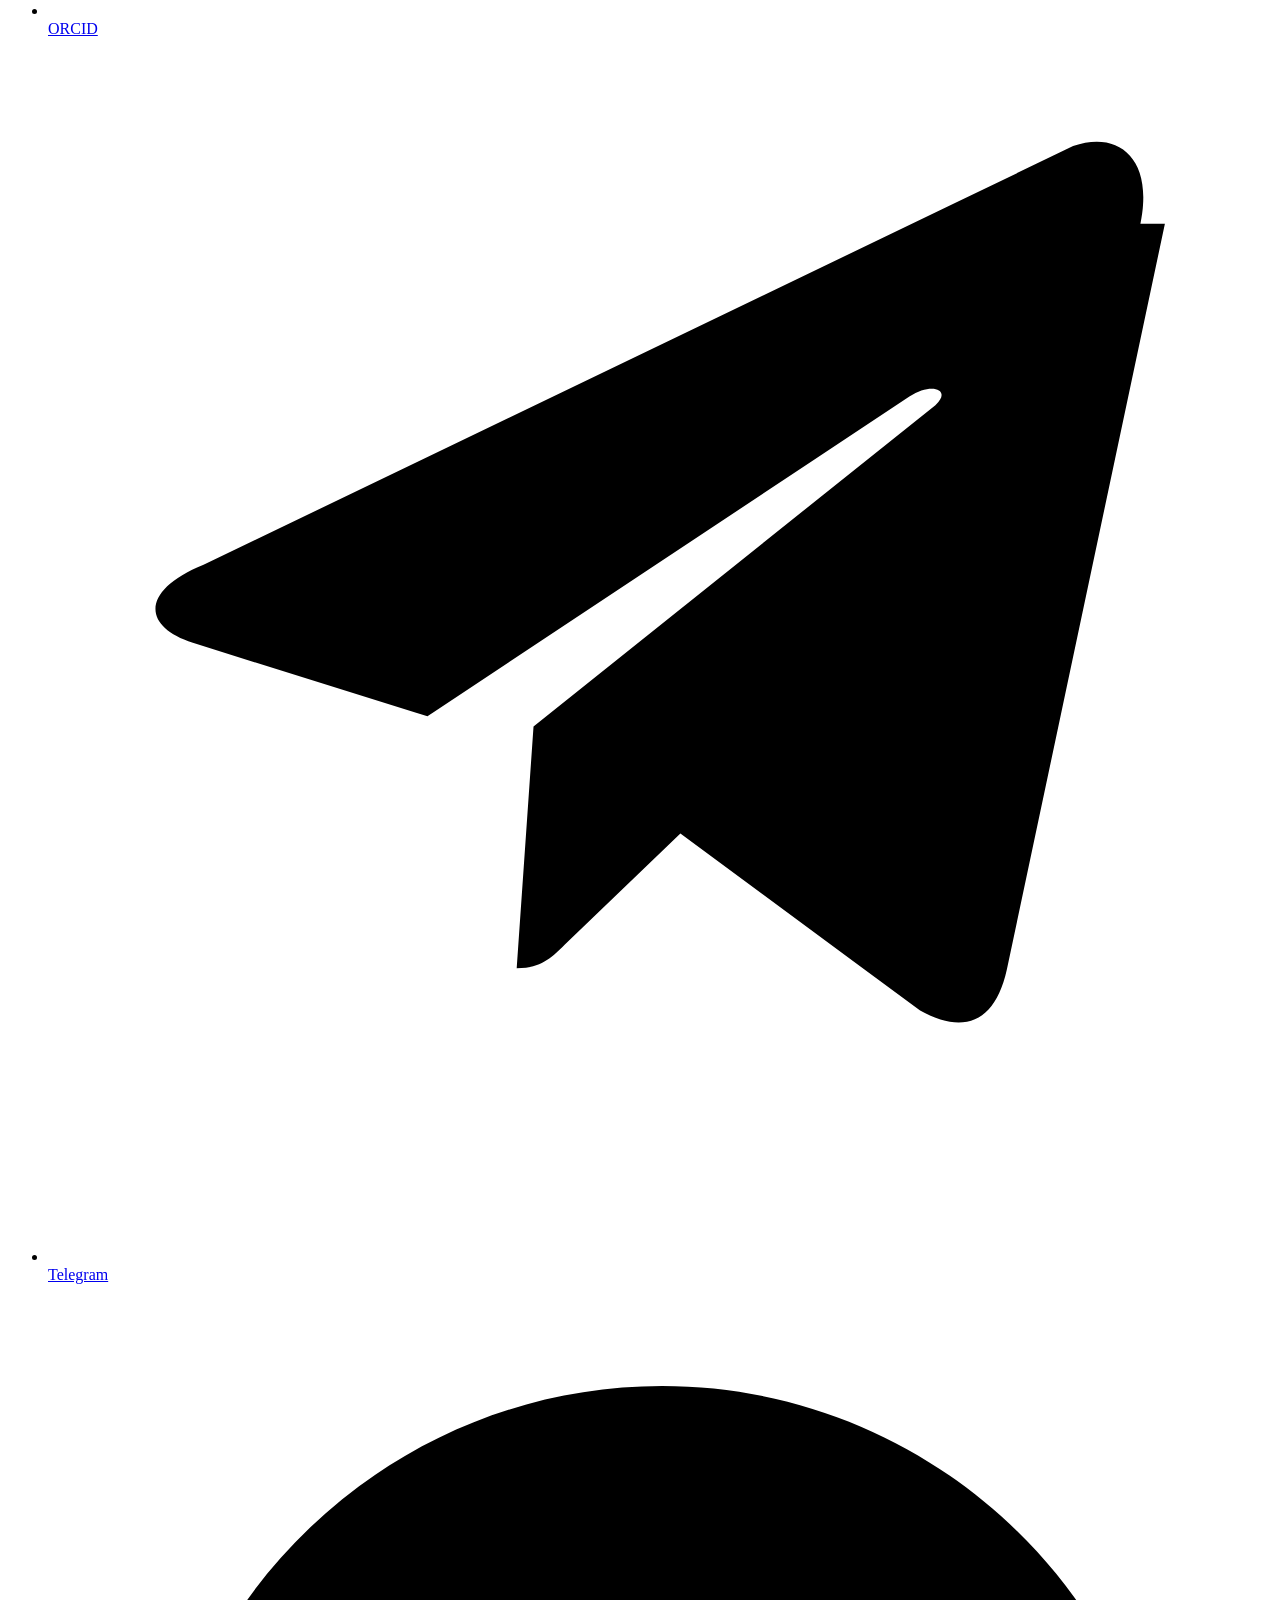
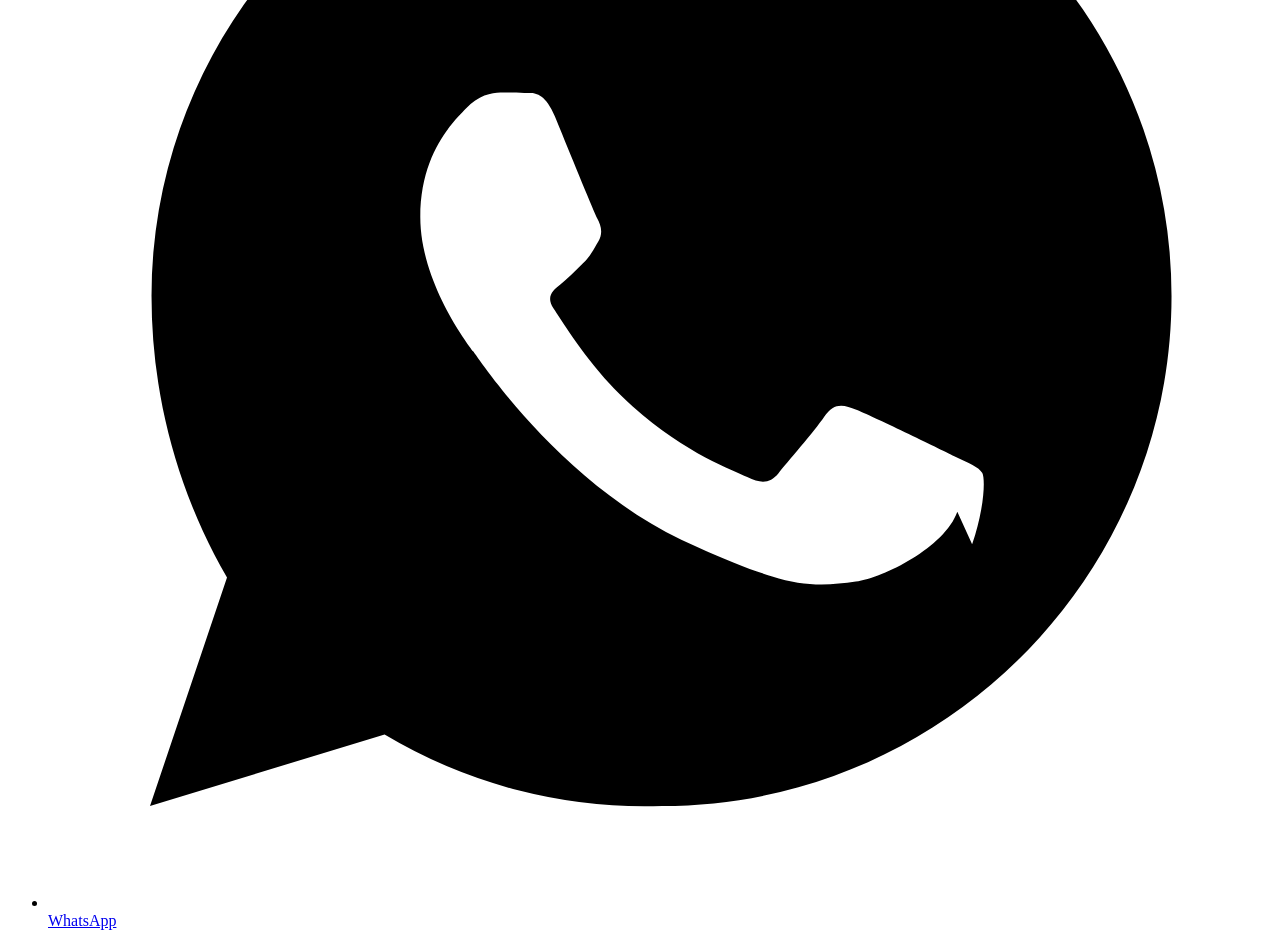
==== commit 6d89f9f2: "Give hiring teams a clear path through all four disciplines" ====
--- a/public/index.html
+++ b/public/index.html
@@ -49,9 +49,10 @@
 <link rel="stylesheet" href="/home-showcase.css?v=2">
 <link rel="stylesheet" href="/typography.css?v=2">
 <link rel="stylesheet" href="/home-employer.css?v=5">
-<link rel="stylesheet" href="/site-header.css?v=3">
+<link rel="stylesheet" href="/site-header.css?v=20261119">
 <link rel="stylesheet" href="/responsive-polish.css?v=1">
 <link rel="stylesheet" href="/mobile-portfolio.css?v=1">
+<link rel="stylesheet" href="/home-portfolio.css?v=1">
 </head>
 <body class="home" data-page="home">
 
@@ -73,51 +74,95 @@
 <main class="home__inner">
 <header class="site-header home-site-header">
 <a class="wordmark" href="/"><img class="header-logo" src="/img/ronn-wordmark.png" width="798" height="212" alt="Ronn"><span class="wordmark-home">← Home</span></a>
-<nav class="home-primary" aria-label="Main navigation"><a href="/cv/">CV</a><a href="/science/">Research</a><a href="/software/">Software</a><a href="/english/">English</a><a href="/audio/">Audio</a><a href="/contact/">Contact</a></nav>
+<nav class="home-primary" aria-label="Main navigation"><a href="/cv/">CV</a><a href="/science/">Research</a><a href="/software/">Software</a><a href="/audio/">Music &amp; audio</a><a href="/english/">English teaching</a><a href="/contact/">Contact</a></nav>
 <div class="home-settings"><div class="site-preferences" role="group" aria-label="Appearance and language" translate="no"><select aria-label="Site language"><option value="en">English</option><option value="ru">Русский</option><option value="zh">中文</option></select><button type="button" aria-label="Switch to light mode" aria-pressed="false" title="Switch to light mode"><span data-theme-icon aria-hidden="true">☼</span></button></div></div>
 </header>
 
-  <header>
-    <h1 class="logo-line">
-      <img class="logo" src="/img/ronn-wordmark.png" width="798" height="212" alt="Ronn">
-    </h1>
-    <p class="home__legal">Sutanu Chatterjee</p>
-
+  <header class="home-introduction">
+    <div class="home-signature">
+      <h1 class="logo-line"><img class="logo" src="/img/ronn-wordmark.png" width="798" height="212" alt="Ronn"></h1>
+      <p class="home__legal">Sutanu Chatterjee</p>
+    </div>
+    <div class="home-profile">
+      <p class="home-intro-line">I study radiophysics and optoelectronics, build software, make music and teach English.</p>
+      <p class="home-context">My research and teaching have taken me across Europe and Asia.</p>
+      <div class="home-profile-actions"><a class="home-primary-action" href="/cv/">View my CV</a><a href="/contact/">Get in touch</a></div>
+    </div>
   </header>
 
-  <div class="home__bio">
-    <p>I research physical systems, develop software, create music, and teach English through practical, creative learning.</p>
-    <p class="home-motto">Different disciplines. A shared curiosity.</p>
-    <div class="home-actions"><a href="/cv/">View my CV</a><a href="/contact/">Get in touch</a></div>
-  </div>
-
-<section class="home-selected" aria-labelledby="selected-title"><div class="home-section-heading"><h2 id="selected-title">Selected work</h2><p>Four ways to put curiosity to work.</p></div><div class="home-work-grid"><a class="home-work" href="/science/"><div class="home-work-image"><img src="/img/sutanu-research-portrait.jpg" alt="Sutanu in an anechoic chamber" width="640" height="420" loading="lazy"></div><div class="home-work-copy"><span class="home-work-category">Research</span><h3>Radiophysics &amp; optoelectronics</h3><p>From physical models to devices tested in the lab and in real use.</p><span class="home-work-cta"><span>Explore research</span><span aria-hidden="true">↗</span></span></div></a><a class="home-work" href="/software/"><div class="home-work-image"><img src="/img/app-resonlab.jpg" alt="ResonLab acoustic design interface" width="640" height="420" loading="lazy"></div><div class="home-work-copy"><span class="home-work-category">Software</span><h3>ResonLab</h3><p>An interactive acoustic resonator design tool, built around a physics model.</p><span class="home-work-cta"><span>Explore software</span><span aria-hidden="true">↗</span></span></div></a><a class="home-work" href="/audio/#recordings"><div class="home-work-image"><img src="/audio/art/chiaroscuro.svg" alt="Chiaroscuro recording artwork" width="640" height="420" loading="lazy"></div><div class="home-work-copy"><span class="home-work-category">Music &amp; audio</span><h3>Chiaroscuro</h3><p>An original recording, alongside compositions, performances and collaborations.</p><span class="home-work-cta"><span>Explore music</span><span aria-hidden="true">↗</span></span></div></a><a class="home-work" href="/english/#robotics-workshops"><div class="home-work-image"><img src="/english/images/arduino-robotics-workshop.webp" alt="Ronnie guiding a student through a robotics project" width="640" height="420" loading="lazy"></div><div class="home-work-copy"><span class="home-work-category">English teaching</span><h3>English through making</h3><p>Robotics workshops and AI-focused lessons that give language a practical purpose.</p><span class="home-work-cta"><span>Explore teaching</span><span aria-hidden="true">↗</span></span></div></a></div></section>
-
-<section class="hiring-summary" aria-labelledby="hiring-title">
-  <p class="hiring-kicker">For hiring teams</p>
-  <h2 id="hiring-title">Where I can contribute.</h2>
-  <p class="hiring-context">International research and teaching experience across Europe and Asia. Ongoing doctoral research in Physical and Mathematical Sciences.</p>
-  <div class="hiring-roles">
-    <a href="/cv/#journey"><strong>Research &amp; engineering</strong><span>Radiophysics, optoelectronics and embedded systems. From simulation to lab testing and real-use validation.</span></a>
-    <a href="/software/#software-toolkit"><strong>Software &amp; applied ML</strong><span>Hands-on ML since 2022. Python, C/C++, PyTorch, TensorFlow, SQL, Docker and Linux.</span></a>
-    <a href="/audio/#sound-engineering"><strong>Music &amp; audio production</strong><span>Composition, performance, recording and audio engineering, with a practical understanding of DSP and electronics.</span></a>
-    <a href="/english/#teaching-cv-download"><strong>English teaching &amp; workshops</strong><span>TESOL-certified. Teaching since 2019, including robotics workshops and AI-focused language learning.</span></a>
-  </div>
-  <div class="hiring-proof"><p><strong>A result from client work</strong></p><p>Built an invoice-processing pipeline that reduced manual data-entry time by approximately 40%.</p><a href="/software/#applied-projects">Read the project and technical details</a></div>
-  <div class="hiring-docs">
-    <a href="/cv/files/Sutanu-Chatterjee-Complete-CV-2026.pdf?v=20261104" download>Complete CV</a>
-    <a href="/cv/files/Sutanu-Chatterjee-Academic-CV-2026.pdf?v=20261104" download>Academic CV</a>
-    <a href="/english/files/Sutanu-Chatterjee-English-Teaching-CV.pdf?v=5" download>Teaching CV</a>
-    <a href="mailto:sutanuchatterjee93@gmail.com">Discuss a role</a>
-  </div>
-  <p class="hiring-availability">Remote roles preferred. Relocation can be discussed.</p>
-  <p class="hiring-availability">CV downloads are in English (PDF).</p>
-</section>
-
-
-
-
-
+  <nav class="home-disciplines" aria-label="Explore by discipline">
+    <a href="/science/">Research</a><a href="/software/">Software</a><a href="/audio/">Music &amp; audio</a><a href="/english/">English teaching</a>
+  </nav>
+
+  <section class="home-workbench" aria-labelledby="selected-title">
+    <h2 id="selected-title">Selected work</h2>
+    <div class="featured-grid">
+      <article class="featured-project">
+        <a class="project-media project-media--research" href="https://doi.org/10.48130/wpt-0025-0019" aria-label="Read the published coil estimator paper">
+          <img src="/img/sutanu-research-portrait.jpg" alt="Sutanu in an anechoic chamber" width="962" height="962">
+          <span class="photo-caption"><span>First-author paper</span><strong lang="en" translate="no">Wireless Power Transfer</strong><span>2025</span></span>
+        </a>
+        <div class="featured-copy">
+          <p class="featured-field">Research</p>
+          <h3>11 kW wireless charging</h3>
+          <p>I worked on coil modelling and parameter estimation for an electric vehicle charging system with the ITMO and Yablochkov team.</p>
+          <a class="featured-link" href="/cv/#wireless-charging">Read the charging case study</a>
+        </div>
+      </article>
+      <article class="featured-project">
+        <a class="project-media project-media--software" href="/software/#app-resonlab" aria-label="Explore the ResonLab design example">
+          <div class="model-output">
+            <span class="model-label">ResonLab</span>
+            <div class="model-readout"><span>Target</span><strong>150.000 <small>Hz</small></strong></div>
+            <div class="model-readout"><span>FEM result</span><strong>149.993 <small>Hz</small></strong></div>
+          </div>
+        </a>
+        <div class="featured-copy">
+          <p class="featured-field">Software</p>
+          <h3>ResonLab</h3>
+          <p>I built an acoustic design tool that lets you set a target frequency, adjust a resonator’s dimensions and check the predicted response.</p>
+          <a class="featured-link" href="/software/#app-resonlab">Explore the design tool</a>
+        </div>
+      </article>
+      <article class="featured-project">
+        <a class="project-media project-media--recording" href="/audio/#recordings" aria-label="Browse the recordings">
+          <img src="/audio/art/chiaroscuro.svg" alt="Chiaroscuro recording artwork" width="400" height="400" loading="lazy">
+        </a>
+        <div class="featured-copy">
+          <p class="featured-field">Music &amp; audio</p>
+          <h3>Chiaroscuro</h3>
+          <p>An original recording released as Ronn. My other audio work includes composition, performance, restoration and plug-in development.</p>
+          <audio aria-label="Listen to Chiaroscuro" controls preload="none" src="/audio/music/Ronn%20-%20Chiaroschuro.mp3"></audio>
+        </div>
+      </article>
+      <article class="featured-project">
+        <a class="project-media project-media--workshop" href="/english/#robotics-workshops" aria-label="Explore the robotics workshops">
+          <img src="/english/images/arduino-robotics-workshop.webp" alt="Ronnie guiding a student through a robotics project" width="780" height="855" loading="lazy">
+          <span class="photo-caption"><span>Robotics workshops</span><strong translate="no">Studio 787</strong><span>2024</span></span>
+        </a>
+        <div class="featured-copy">
+          <p class="featured-field">English teaching</p>
+          <h3>English through robotics</h3>
+          <p>I helped run eight Arduino workshops for ages 8 to 17. Learners practise English by building a robot and explaining how it works.</p>
+          <a class="featured-link" href="/english/#robotics-workshops">See the workshops</a>
+        </div>
+      </article>
+    </div>
+  </section>
+
+  <section class="home-hiring" aria-labelledby="hiring-title">
+    <div>
+      <h2 id="hiring-title">For hiring teams</h2>
+      <p>Remote roles preferred. Relocation can be discussed.</p>
+      <a class="featured-link" href="mailto:sutanuchatterjee93@gmail.com">Discuss a role</a>
+    </div>
+    <div class="home-cv-list">
+      <p>CV downloads are in English (PDF).</p>
+      <a href="/cv/files/Sutanu-Chatterjee-Complete-CV-2026.pdf?v=20261104" download>Complete CV</a>
+      <a href="/cv/files/Sutanu-Chatterjee-Academic-CV-2026.pdf?v=20261104" download>Academic CV</a>
+      <a href="/english/files/Sutanu-Chatterjee-English-Teaching-CV.pdf?v=5" download>Teaching CV</a>
+    </div>
+  </section>
   <footer class="foot">
     <span>© 2026 Sutanu Chatterjee</span>
     <ul class="social" aria-label="Profiles and contact"><li><a href="https://www.linkedin.com/in/sutanuchatterjee/" aria-label="LinkedIn" data-label="LinkedIn" target="_blank" rel="noopener noreferrer"><svg viewBox="0 0 24 24" aria-hidden="true"><path d="M4.98 3.5a2.5 2.5 0 1 1 0 5 2.5 2.5 0 0 1 0-5zM3.2 9.2h3.6V21H3.2zM9.6 9.2h3.45v1.62h.05c.48-.9 1.75-1.85 3.6-1.85 3.85 0 4.56 2.35 4.56 5.4V21h-3.6v-5.2c0-1.24-.02-2.84-1.78-2.84-1.78 0-2.05 1.34-2.05 2.75V21H9.6z"/></svg><span class="home-social-label">LinkedIn</span></a></li><li><a href="https://github.com/ronnismad" aria-label="GitHub" data-label="GitHub" target="_blank" rel="noopener noreferrer"><svg viewBox="0 0 24 24" aria-hidden="true"><path d="M12 2C6.48 2 2 6.48 2 12c0 4.42 2.87 8.17 6.84 9.5.5.08.66-.23.66-.5v-1.69c-2.77.6-3.36-1.34-3.36-1.34-.46-1.16-1.11-1.47-1.11-1.47-.91-.62.07-.6.07-.6 1 .07 1.53 1.03 1.53 1.03.89 1.52 2.34 1.08 2.91.83.09-.65.35-1.08.63-1.33-2.22-.25-4.55-1.11-4.55-4.92 0-1.09.39-1.96 1.03-2.65-.1-.25-.45-1.27.1-2.65 0 0 .84-.27 2.75 1.02a9.57 9.57 0 0 1 5 0c1.91-1.29 2.75-1.02 2.75-1.02.55 1.38.2 2.4.1 2.65.64.69 1.03 1.56 1.03 2.65 0 3.82-2.34 4.67-4.57 4.92.36.31.68.92.68 1.85v2.73c0 .27.16.59.67.5C19.14 20.16 22 16.42 22 12c0-5.52-4.48-10-10-10z"/></svg><span class="home-social-label">GitHub</span></a></li><li><a href="https://scholar.google.com/citations?user=a1MbG9cAAAAJ&amp;hl=en" aria-label="Google Scholar" data-label="Google Scholar" target="_blank" rel="noopener noreferrer"><svg viewBox="0 0 24 24" aria-hidden="true"><path d="M12 2.6.9 8.7 12 14.8l9.1-5v6.5h1.9V8.7zM4.1 13.3v3.4c0 2.1 3.5 3.8 7.9 3.8s7.9-1.7 7.9-3.8v-3.4L12 17.6z"/></svg><span class="home-social-label">Google Scholar</span></a></li><li><a href="https://orcid.org/0000-0002-7888-5764" aria-label="ORCID" data-label="ORCID" target="_blank" rel="noopener noreferrer"><svg viewBox="0 0 24 24" aria-hidden="true"><circle cx="12" cy="12" r="9.3" fill="none" stroke="currentColor" stroke-width="1.6"/><circle cx="8.5" cy="8.1" r="1.05"/><rect x="7.75" y="10.2" width="1.5" height="6.5" rx=".4"/><path d="M11.3 10.2h3.05c2.15 0 3.55 1.42 3.55 3.25s-1.4 3.25-3.55 3.25H11.3zm1.5 1.35v3.8h1.45c1.3 0 2.05-.78 2.05-1.9s-.75-1.9-2.05-1.9z"/></svg><span class="home-social-label">ORCID</span></a></li><li><a href="https://t.me/ronnismad" aria-label="Telegram" data-label="Telegram" target="_blank" rel="noopener noreferrer"><svg viewBox="0 0 24 24" aria-hidden="true"><path d="M21.9 3.64l-3.1 14.63c-.23 1.03-.84 1.28-1.7.8l-4.7-3.47-2.27 2.18c-.25.25-.46.46-.94.46l.33-4.74L17.4 7.2c.33-.3-.07-.46-.51-.17L7.44 13.3l-4.6-1.44c-1-.32-1.02-1.03.21-1.53L20.1 2.12c.85-.31 1.59.2 1.32 1.52z"/></svg><span class="home-social-label">Telegram</span></a></li><li><a href="https://wa.me/919735939889" aria-label="WhatsApp" data-label="WhatsApp" target="_blank" rel="noopener noreferrer"><svg viewBox="0 0 24 24" aria-hidden="true"><path d="M12.04 2C6.54 2 2.03 6.5 2.03 12c0 1.95.51 3.84 1.48 5.52L2 22l4.6-1.4A9.94 9.94 0 0 0 12.04 22c5.5 0 9.99-4.5 9.99-10S17.54 2 12.04 2zm5.79 14.23c-.25.7-1.44 1.29-1.99 1.37-.53.08-1.03.1-1.64-.1-.38-.12-.86-.3-1.47-.58-2.58-1.1-4.26-3.66-4.39-3.83-.13-.17-1.04-1.38-1.04-2.64 0-1.26.66-1.88.9-2.13.23-.25.5-.31.67-.31.16 0 .33 0 .47.01.17 0 .38-.06.6.46.22.54.76 1.86.83 2 .07.13.12.28.02.45-.1.17-.15.28-.3.43-.15.15-.31.31-.45.42-.14.11-.28.23-.13.46.16.23.72 1.19 1.55 1.92 1.07.95 1.97 1.25 2.25 1.39.28.14.45.12.61-.07.16-.2.71-.83.9-1.11.19-.29.38-.24.63-.14.26.1 1.64.77 1.92.91.29.14.48.21.55.33.06.12.04.7-.2 1.4z"/></svg><span class="home-social-label">WhatsApp</span></a></li></ul>
@@ -195,7 +240,8 @@
 })();
 </script>
 
-<script src="/locale-data.js?v=11" defer></script>
+<script src="/locale-data.js?v=20261119" defer></script>
+<script src="/home-portfolio-locales.js?v=1" defer></script>
 <script src="/preferences.js?v=3" defer></script>
 <script src="/home-weather.js?v=2" defer></script>
 <script src="/site-header.js?v=2" defer></script>
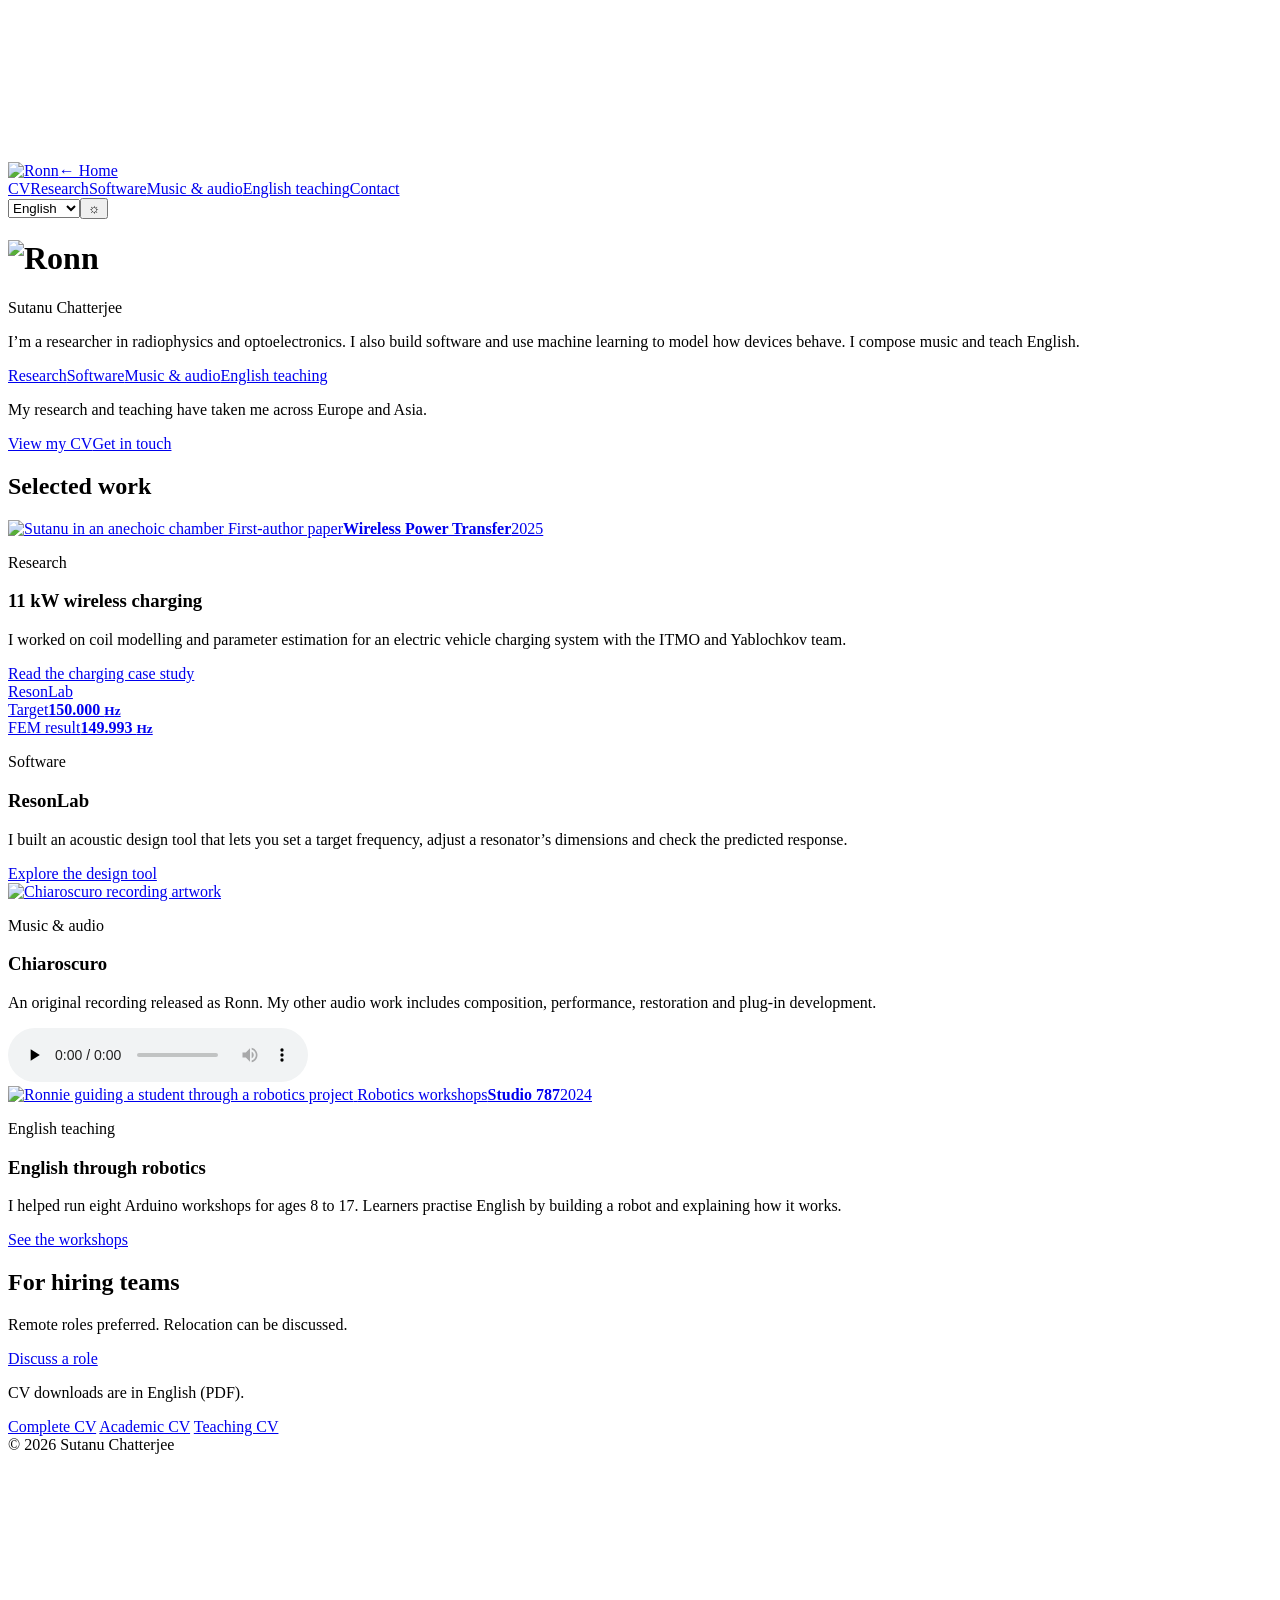
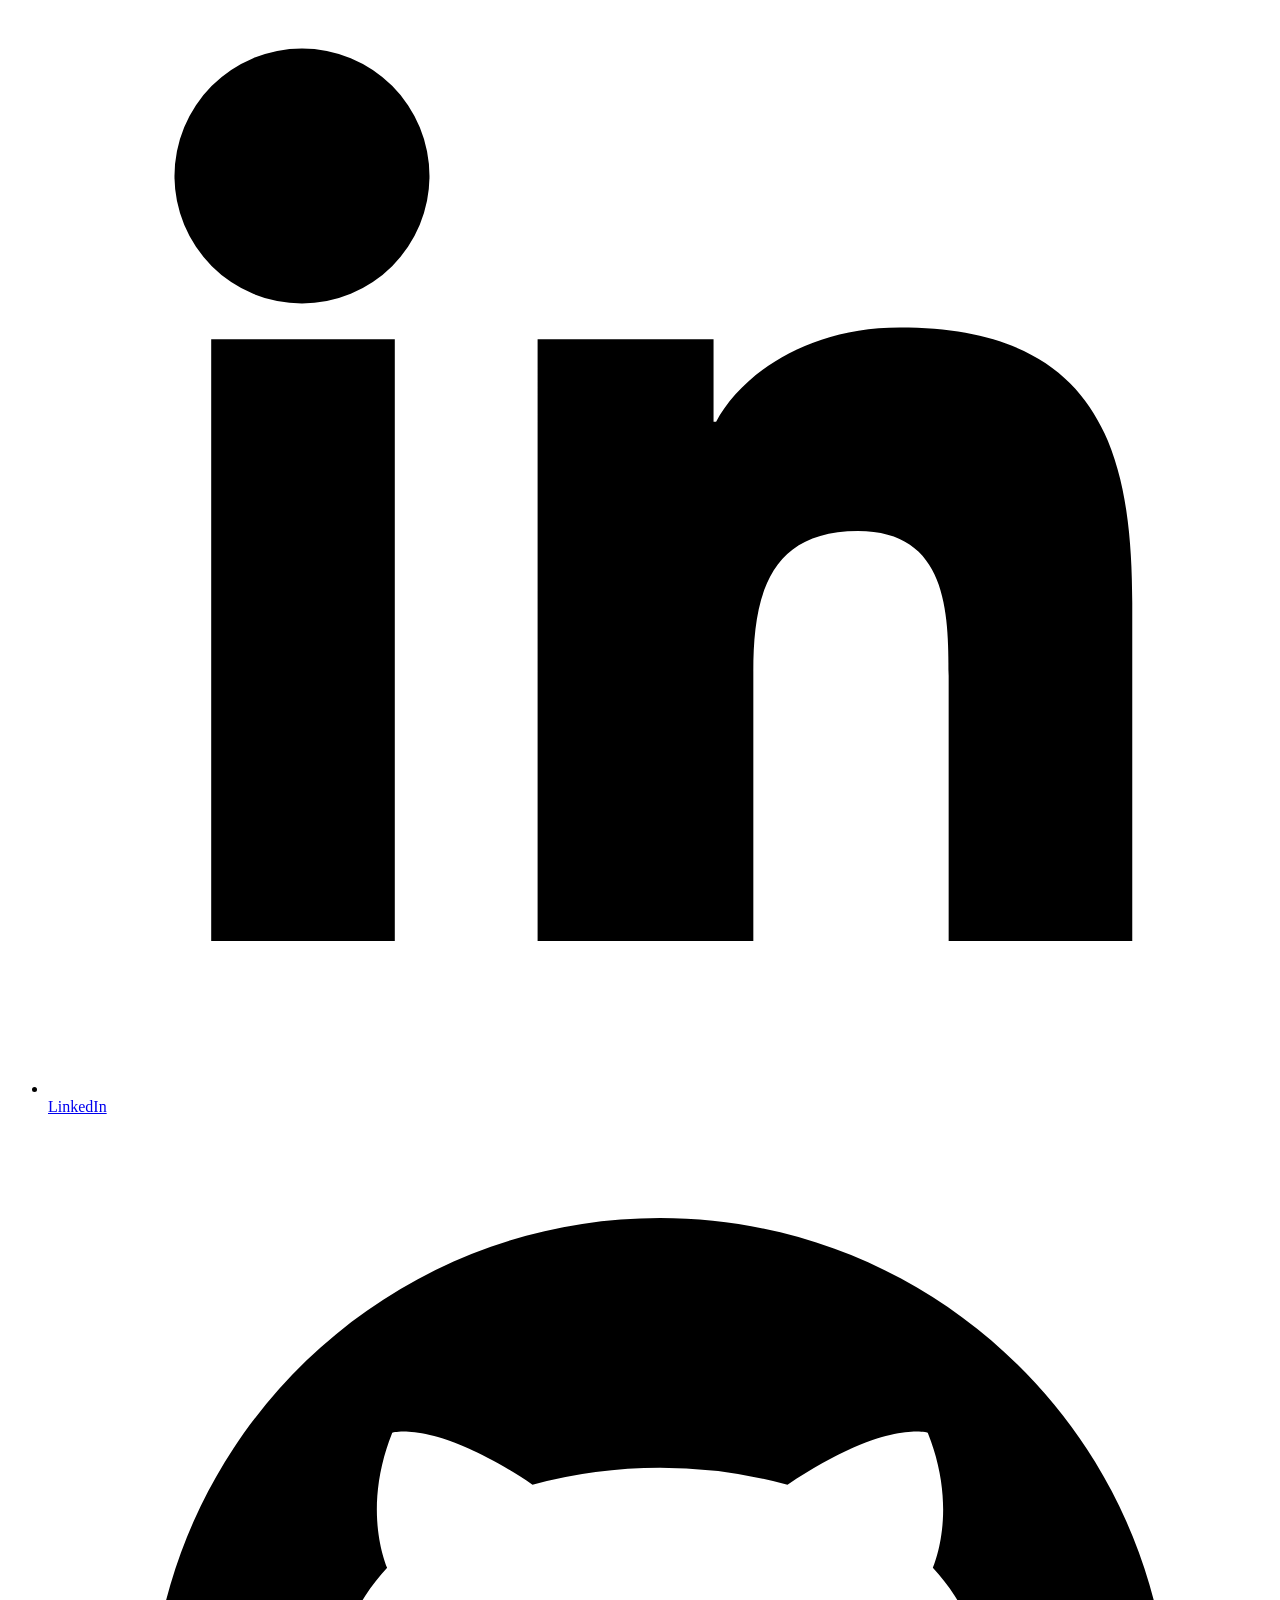
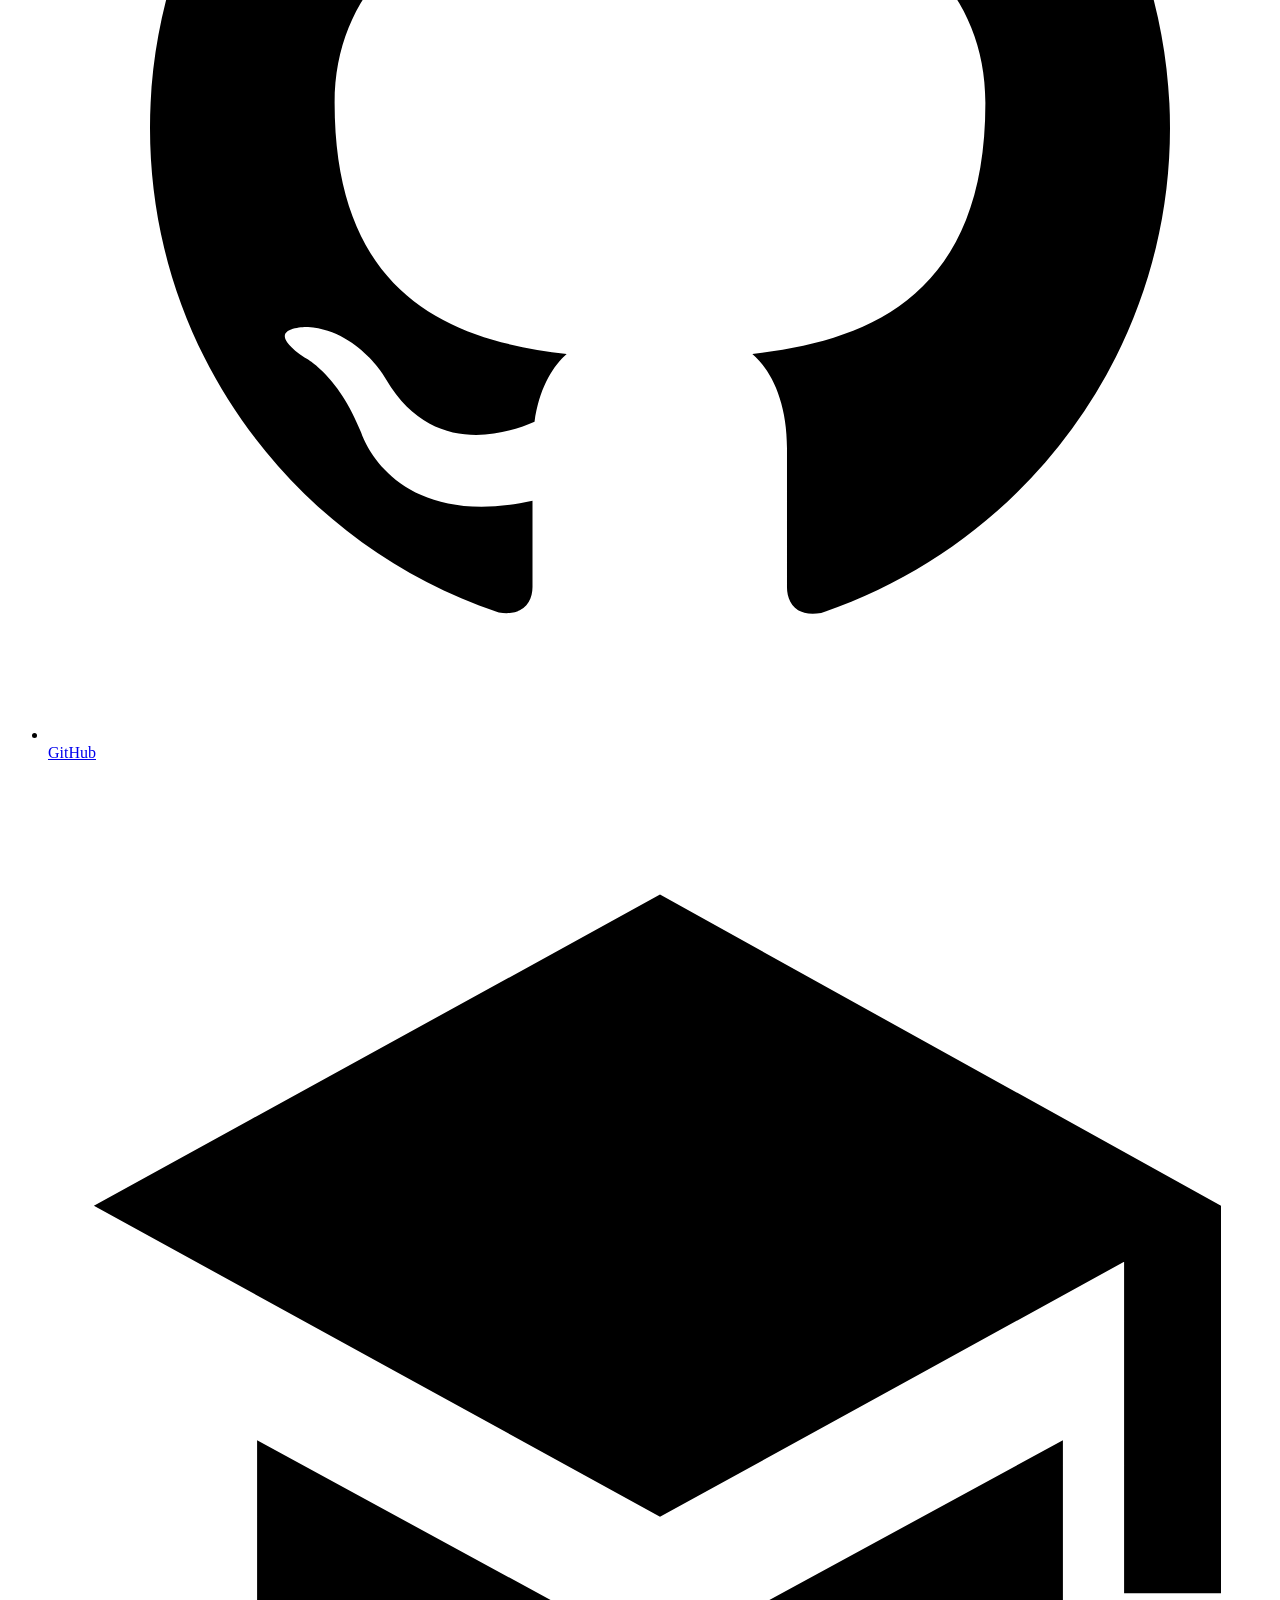
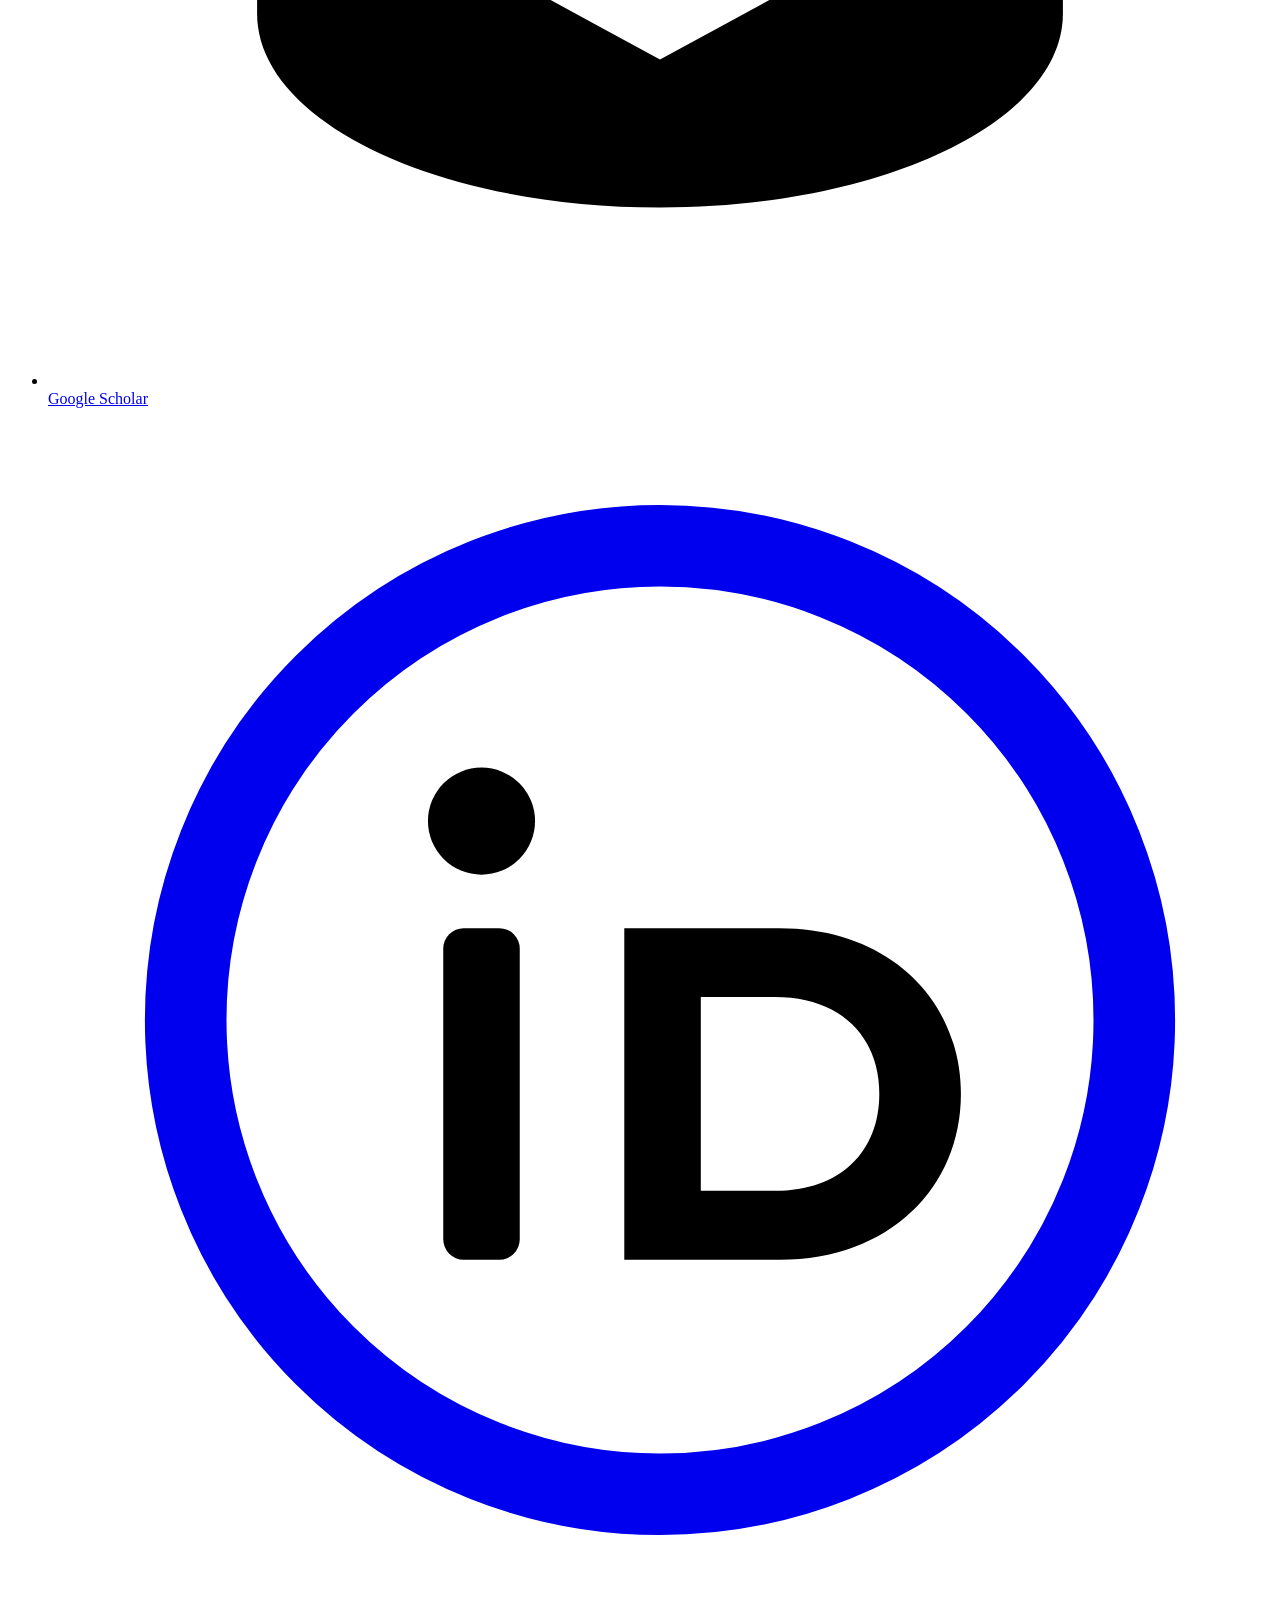
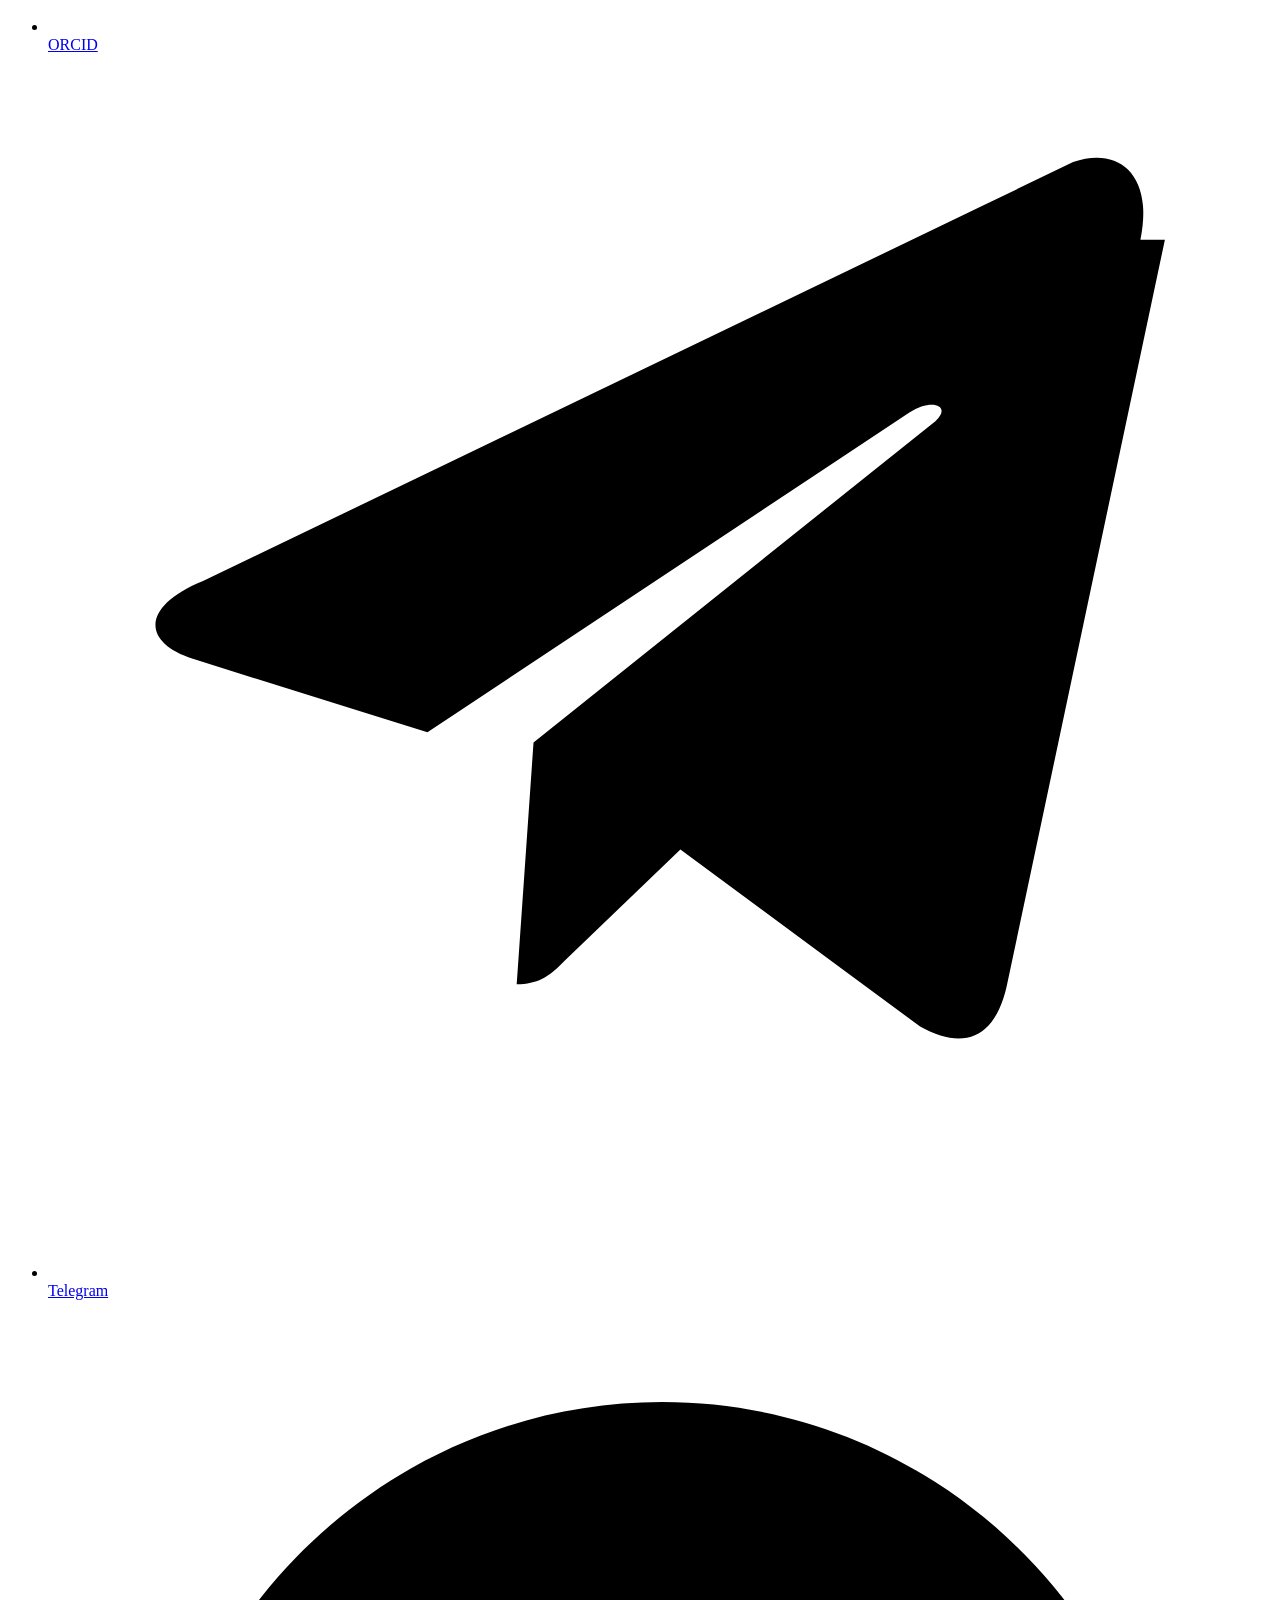
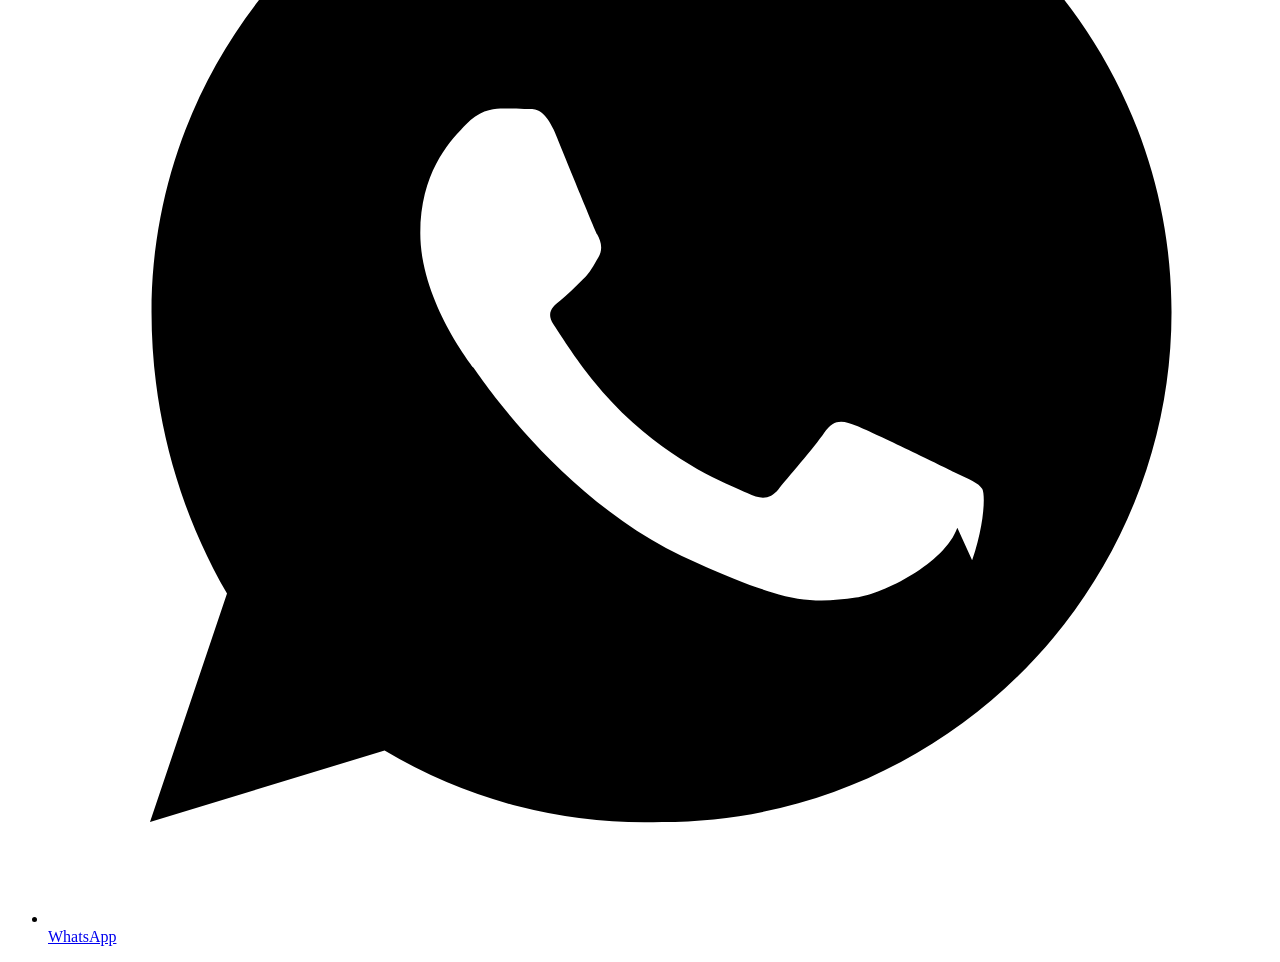
==== commit fc67cedf: "Introduce Ronn as a researcher and refine multilingual typography" ====
--- a/public/index.html
+++ b/public/index.html
@@ -15,10 +15,8 @@
 <link rel="icon" href="/favicon.ico" sizes="any">
 <link rel="icon" type="image/png" sizes="32x32" href="/img/favicon-32.png">
 <link rel="apple-touch-icon" href="/img/apple-touch-icon.png">
-<link rel="preconnect" href="https://fonts.googleapis.com">
-<link rel="preconnect" href="https://fonts.gstatic.com" crossorigin>
-<link href="https://fonts.googleapis.com/css2?family=Archivo:wdth,wght@62..125,400..900&family=Instrument+Sans:wght@400;500&family=JetBrains+Mono:wght@400;500&display=swap" rel="stylesheet">
-<link rel="stylesheet" href="/styles.css?v=2026-11-02">
+<link rel="stylesheet" href="/fonts/faces.css?v=1">
+<link rel="stylesheet" href="/styles.css?v=20261119-type">
 <style>
 /* Homepage-only effects keep the existing interior pages unchanged. */
 .home { --forest-image: url("/img/forest-color.jpg"); overflow-x: clip; }
@@ -44,15 +42,14 @@
 }
 </style>
 <link rel="stylesheet" href="/preferences-theme.css?v=1">
-<link rel="stylesheet" href="/preferences.css?v=3">
-<link href="https://fonts.googleapis.com/css2?family=Cormorant+Garamond:ital,wght@0,500;0,600;1,500&amp;family=Noto+Serif+SC:wght@500;600&amp;display=swap" rel="stylesheet">
-<link rel="stylesheet" href="/home-showcase.css?v=2">
-<link rel="stylesheet" href="/typography.css?v=2">
+<link rel="stylesheet" href="/preferences.css?v=20261119-type">
+<link rel="stylesheet" href="/home-showcase.css?v=20261119-type">
+<link rel="stylesheet" href="/typography.css?v=20261119-type">
 <link rel="stylesheet" href="/home-employer.css?v=5">
 <link rel="stylesheet" href="/site-header.css?v=20261119">
 <link rel="stylesheet" href="/responsive-polish.css?v=1">
 <link rel="stylesheet" href="/mobile-portfolio.css?v=1">
-<link rel="stylesheet" href="/home-portfolio.css?v=1">
+<link rel="stylesheet" href="/home-portfolio.css?v=20261119-type">
 </head>
 <body class="home" data-page="home">
 
@@ -84,15 +81,14 @@
       <p class="home__legal">Sutanu Chatterjee</p>
     </div>
     <div class="home-profile">
-      <p class="home-intro-line">I study radiophysics and optoelectronics, build software, make music and teach English.</p>
+      <p class="home-intro-line">I’m a researcher in radiophysics and optoelectronics. I also build software and use machine learning to model how devices behave. I compose music and teach English.</p>
+      <nav class="home-disciplines" aria-label="Explore by discipline">
+        <a href="/science/">Research</a><a href="/software/">Software</a><a href="/audio/">Music &amp; audio</a><a href="/english/">English teaching</a>
+      </nav>
       <p class="home-context">My research and teaching have taken me across Europe and Asia.</p>
       <div class="home-profile-actions"><a class="home-primary-action" href="/cv/">View my CV</a><a href="/contact/">Get in touch</a></div>
     </div>
   </header>
-
-  <nav class="home-disciplines" aria-label="Explore by discipline">
-    <a href="/science/">Research</a><a href="/software/">Software</a><a href="/audio/">Music &amp; audio</a><a href="/english/">English teaching</a>
-  </nav>
 
   <section class="home-workbench" aria-labelledby="selected-title">
     <h2 id="selected-title">Selected work</h2>
@@ -241,7 +237,7 @@
 </script>
 
 <script src="/locale-data.js?v=20261119" defer></script>
-<script src="/home-portfolio-locales.js?v=1" defer></script>
+<script src="/home-portfolio-locales.js?v=2" defer></script>
 <script src="/preferences.js?v=3" defer></script>
 <script src="/home-weather.js?v=2" defer></script>
 <script src="/site-header.js?v=2" defer></script>
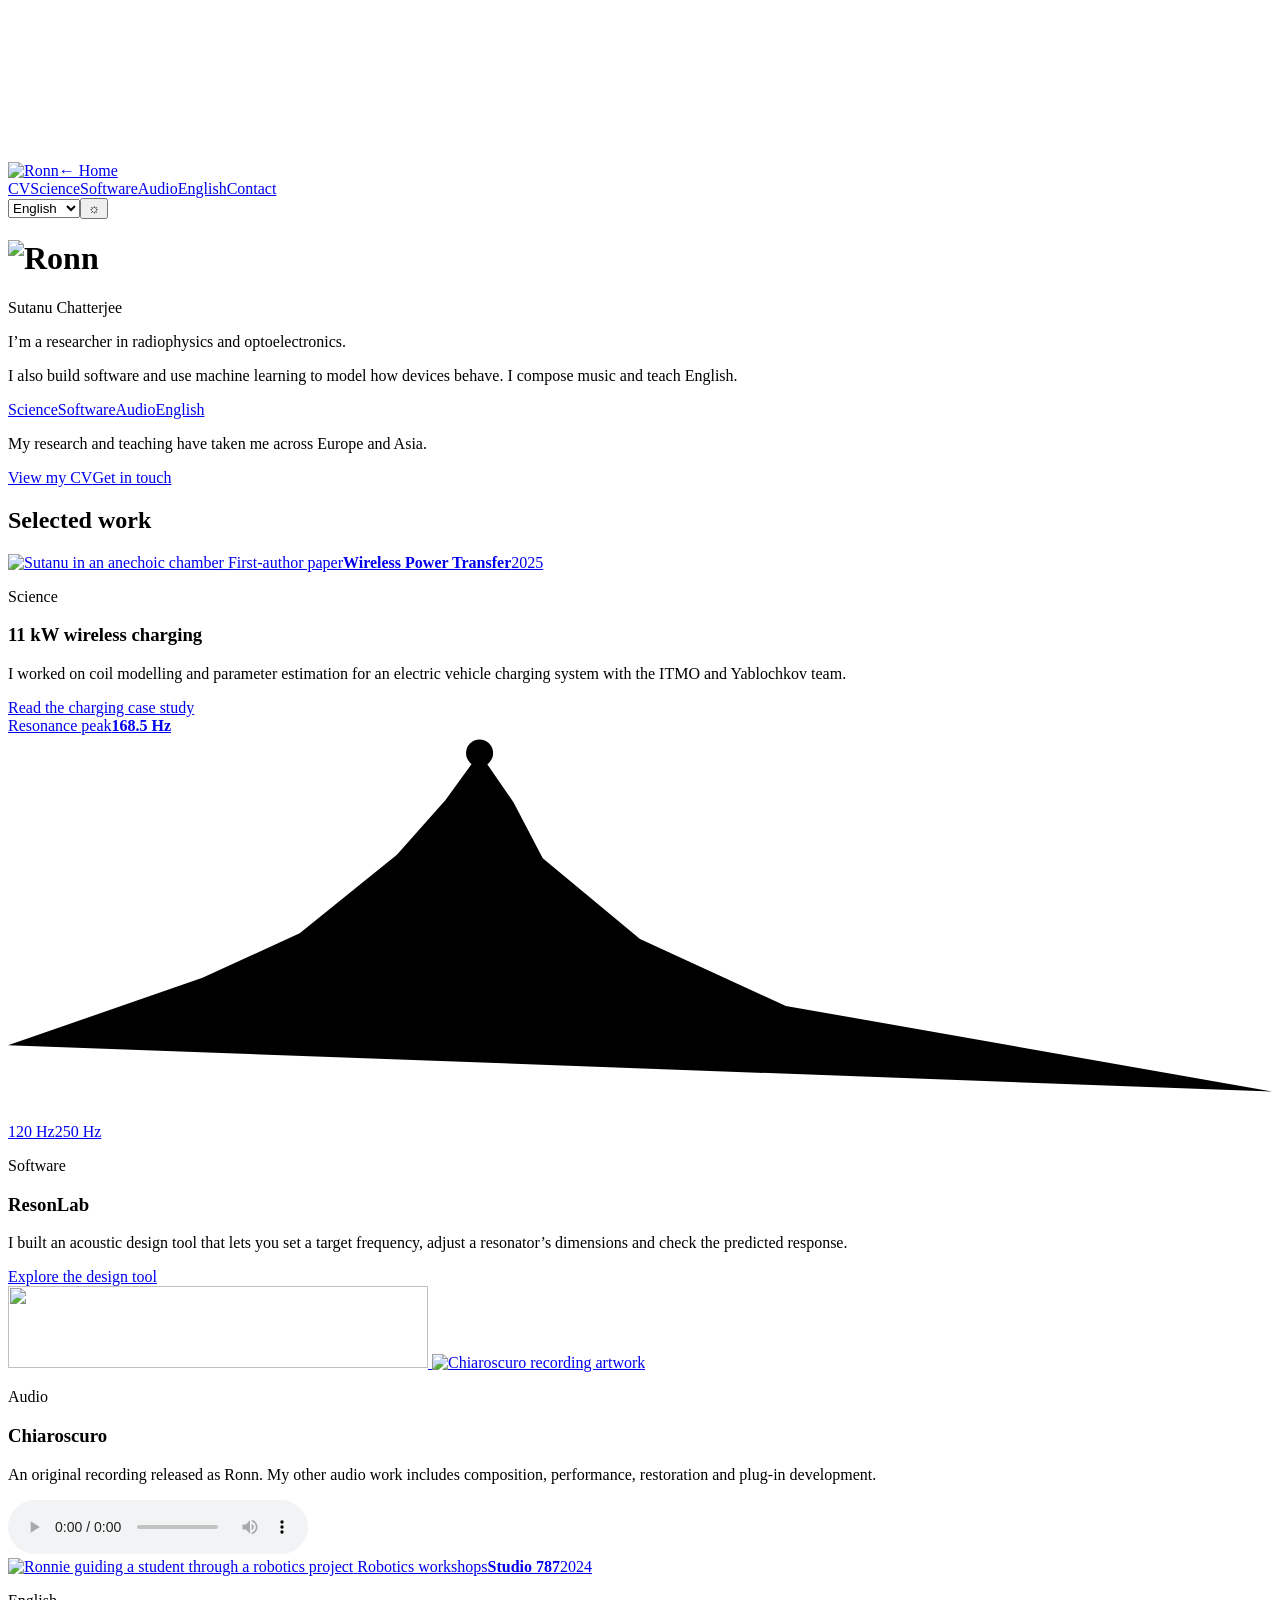
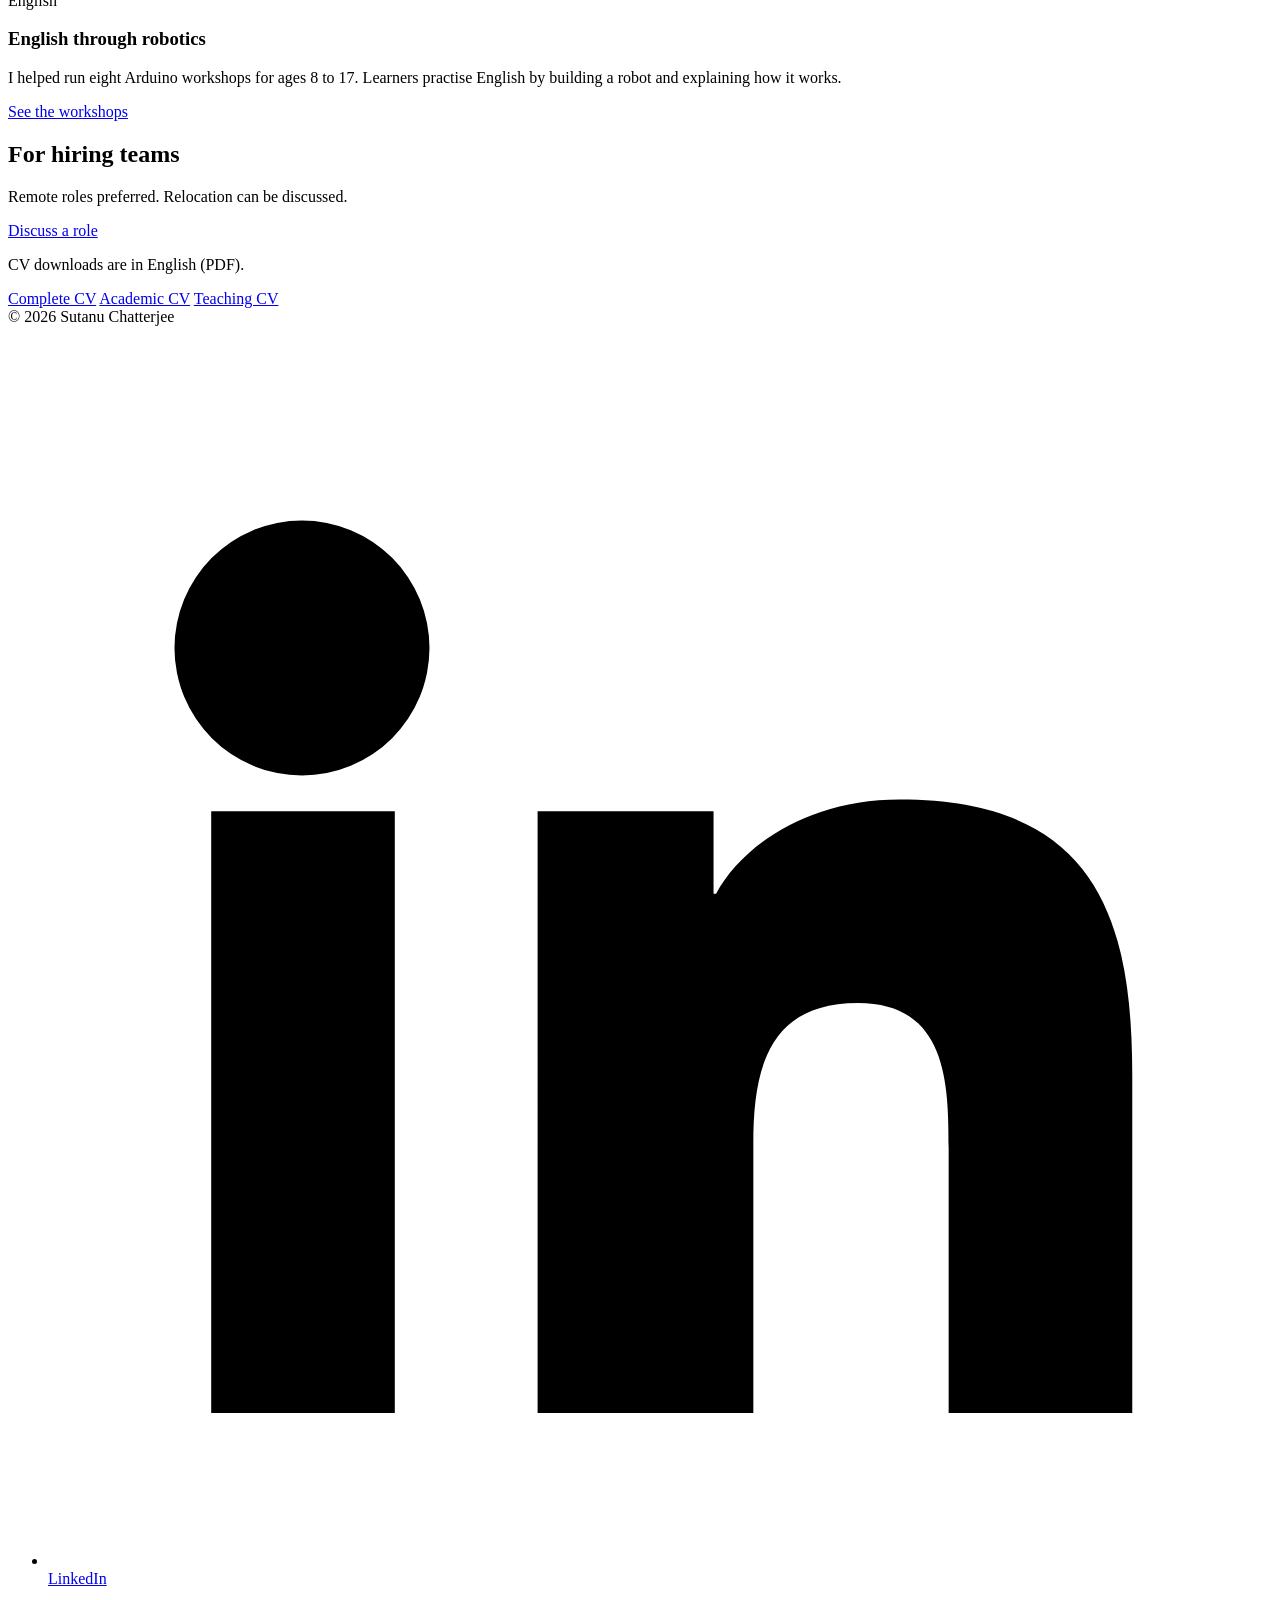
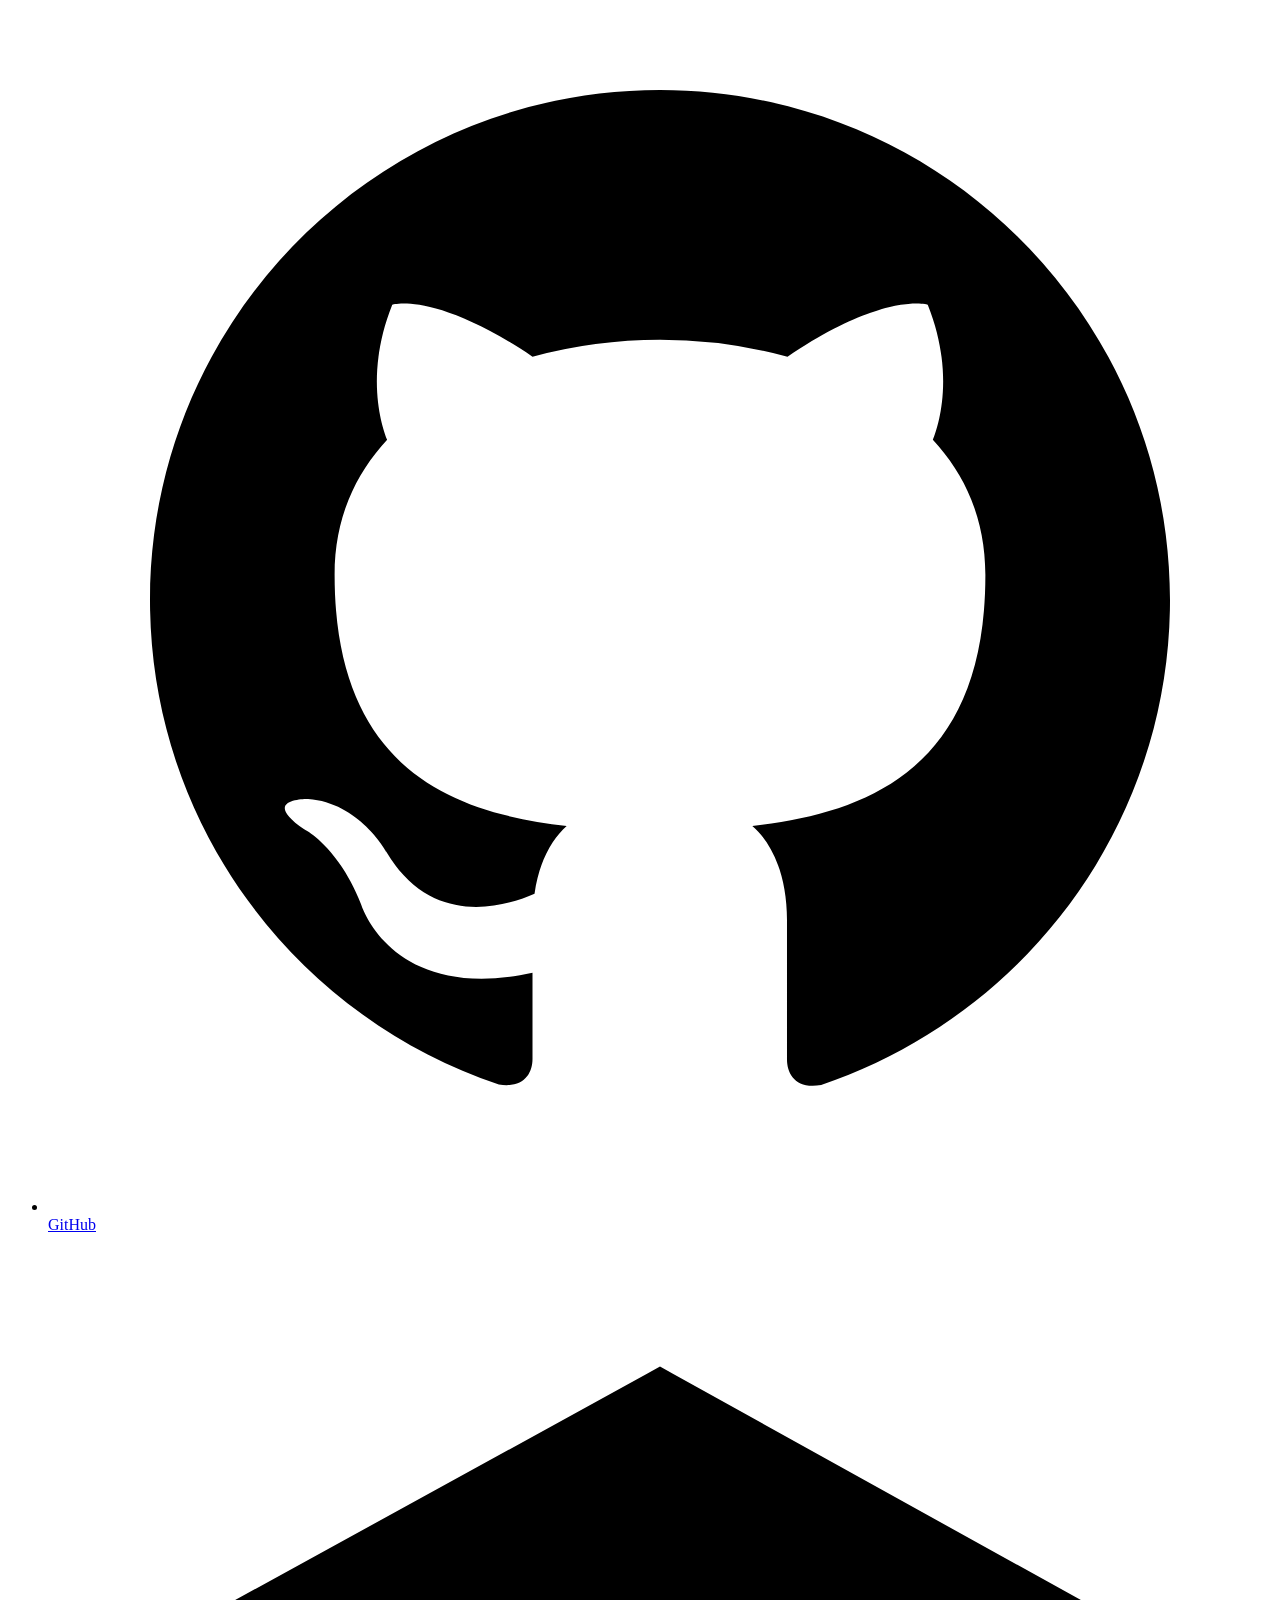
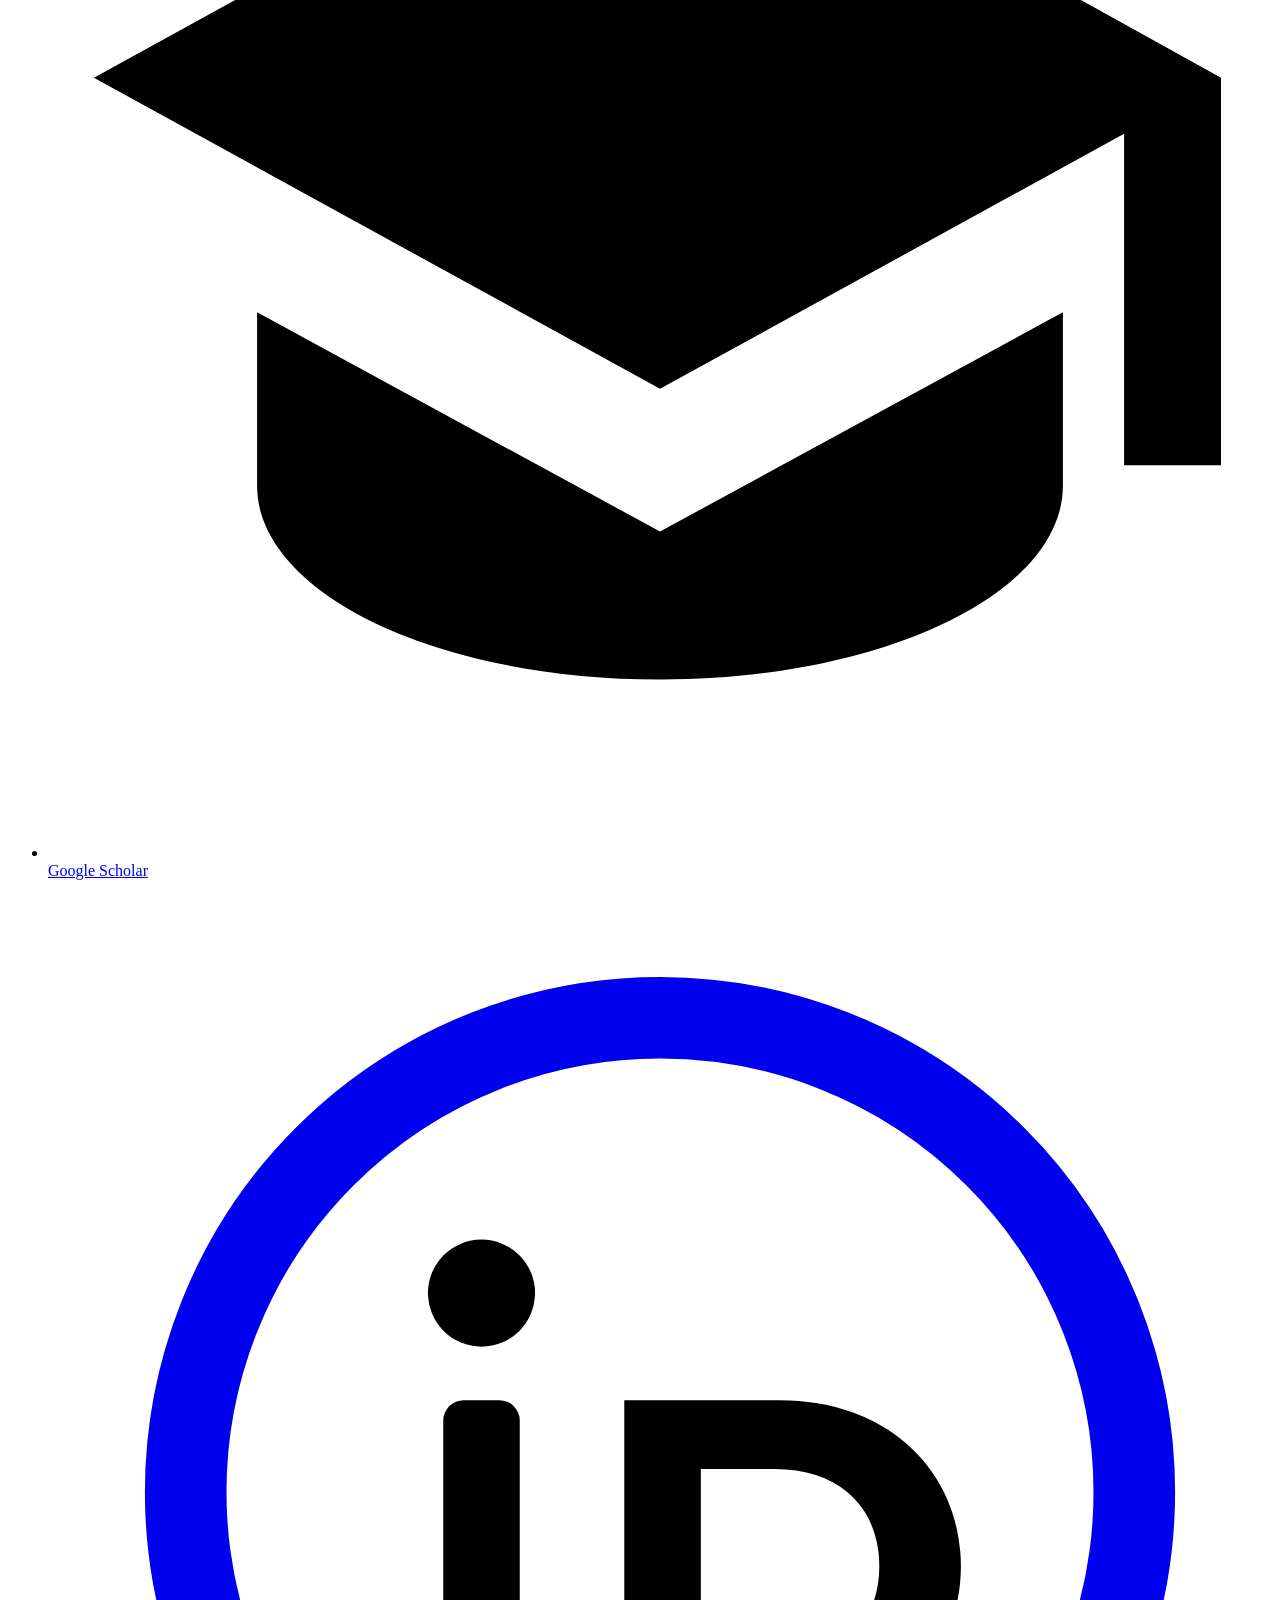
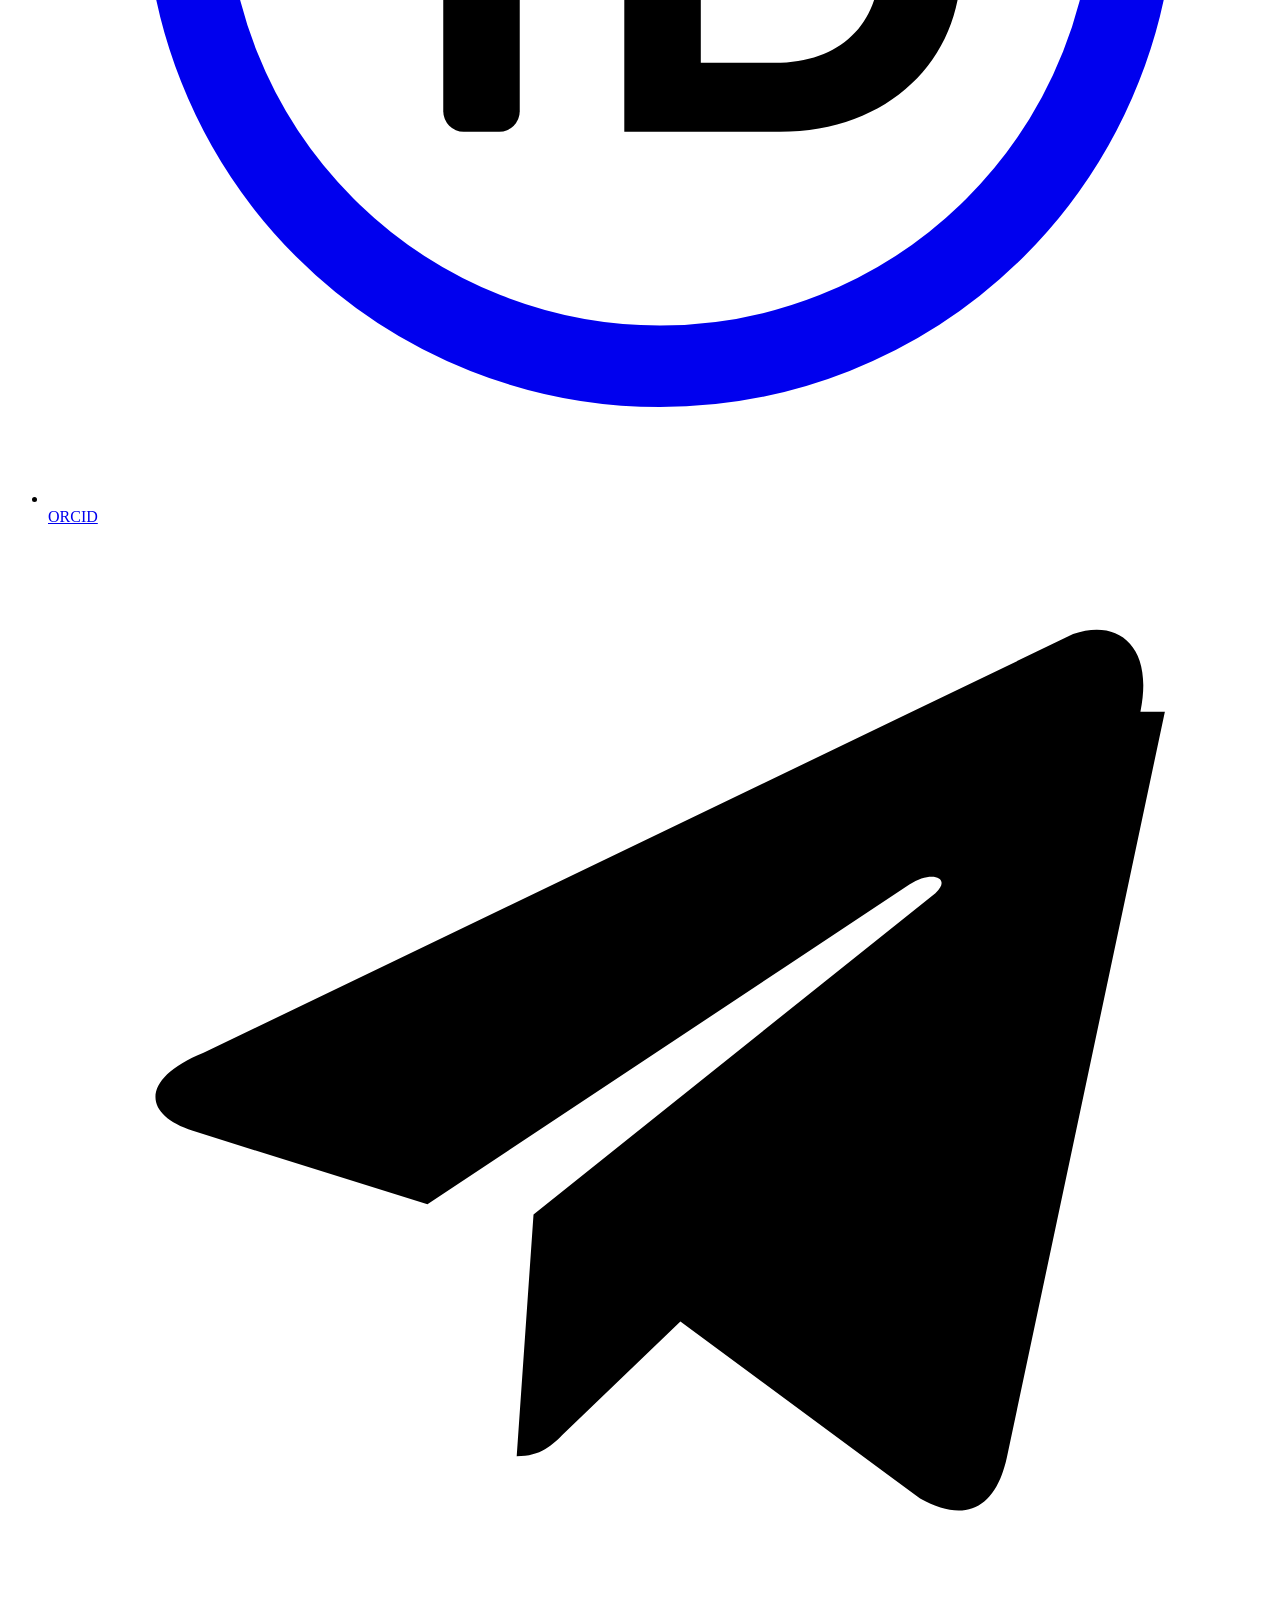
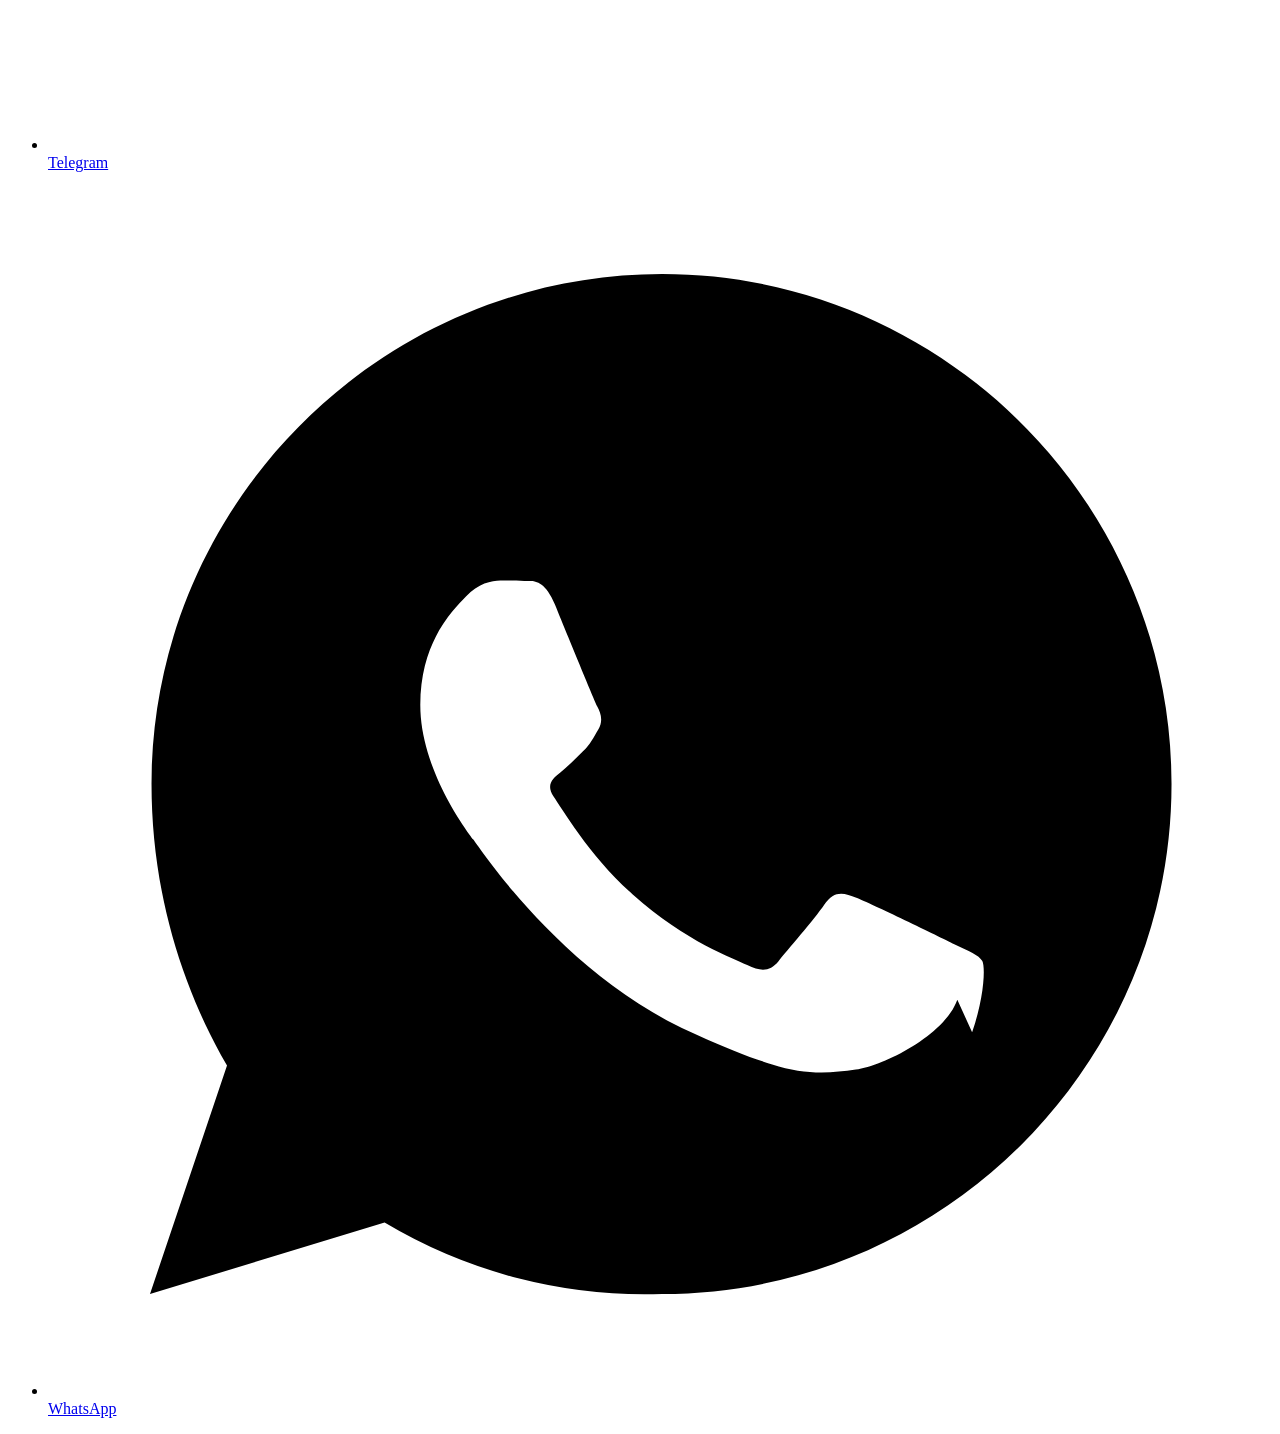
==== commit 95d25467: "Refine desktop portfolio composition and simplify navigation" ====
--- a/public/index.html
+++ b/public/index.html
@@ -15,8 +15,8 @@
 <link rel="icon" href="/favicon.ico" sizes="any">
 <link rel="icon" type="image/png" sizes="32x32" href="/img/favicon-32.png">
 <link rel="apple-touch-icon" href="/img/apple-touch-icon.png">
-<link rel="stylesheet" href="/fonts/faces.css?v=1">
-<link rel="stylesheet" href="/styles.css?v=20261119-type">
+<link rel="stylesheet" href="/fonts/faces.css?v=20261119-desktop">
+<link rel="stylesheet" href="/styles.css?v=20261119-desktop">
 <style>
 /* Homepage-only effects keep the existing interior pages unchanged. */
 .home { --forest-image: url("/img/forest-color.jpg"); overflow-x: clip; }
@@ -49,7 +49,7 @@
 <link rel="stylesheet" href="/site-header.css?v=20261119">
 <link rel="stylesheet" href="/responsive-polish.css?v=1">
 <link rel="stylesheet" href="/mobile-portfolio.css?v=1">
-<link rel="stylesheet" href="/home-portfolio.css?v=20261119-type">
+<link rel="stylesheet" href="/home-portfolio.css?v=20261119-desktop">
 </head>
 <body class="home" data-page="home">
 
@@ -71,7 +71,7 @@
 <main class="home__inner">
 <header class="site-header home-site-header">
 <a class="wordmark" href="/"><img class="header-logo" src="/img/ronn-wordmark.png" width="798" height="212" alt="Ronn"><span class="wordmark-home">← Home</span></a>
-<nav class="home-primary" aria-label="Main navigation"><a href="/cv/">CV</a><a href="/science/">Research</a><a href="/software/">Software</a><a href="/audio/">Music &amp; audio</a><a href="/english/">English teaching</a><a href="/contact/">Contact</a></nav>
+<nav class="home-primary" aria-label="Main navigation"><a href="/cv/">CV</a><a href="/science/">Science</a><a href="/software/">Software</a><a href="/audio/">Audio</a><a href="/english/">English</a><a href="/contact/">Contact</a></nav>
 <div class="home-settings"><div class="site-preferences" role="group" aria-label="Appearance and language" translate="no"><select aria-label="Site language"><option value="en">English</option><option value="ru">Русский</option><option value="zh">中文</option></select><button type="button" aria-label="Switch to light mode" aria-pressed="false" title="Switch to light mode"><span data-theme-icon aria-hidden="true">☼</span></button></div></div>
 </header>
 
@@ -81,9 +81,10 @@
       <p class="home__legal">Sutanu Chatterjee</p>
     </div>
     <div class="home-profile">
-      <p class="home-intro-line">I’m a researcher in radiophysics and optoelectronics. I also build software and use machine learning to model how devices behave. I compose music and teach English.</p>
+      <p class="home-intro-line">I’m a researcher in radiophysics and optoelectronics.</p>
+      <p class="home-intro-detail">I also build software and use machine learning to model how devices behave. I compose music and teach English.</p>
       <nav class="home-disciplines" aria-label="Explore by discipline">
-        <a href="/science/">Research</a><a href="/software/">Software</a><a href="/audio/">Music &amp; audio</a><a href="/english/">English teaching</a>
+        <a href="/science/">Science</a><a href="/software/">Software</a><a href="/audio/">Audio</a><a href="/english/">English</a>
       </nav>
       <p class="home-context">My research and teaching have taken me across Europe and Asia.</p>
       <div class="home-profile-actions"><a class="home-primary-action" href="/cv/">View my CV</a><a href="/contact/">Get in touch</a></div>
@@ -93,24 +94,28 @@
   <section class="home-workbench" aria-labelledby="selected-title">
     <h2 id="selected-title">Selected work</h2>
     <div class="featured-grid">
-      <article class="featured-project">
+      <article class="featured-project featured-project--research">
         <a class="project-media project-media--research" href="https://doi.org/10.48130/wpt-0025-0019" aria-label="Read the published coil estimator paper">
           <img src="/img/sutanu-research-portrait.jpg" alt="Sutanu in an anechoic chamber" width="962" height="962">
           <span class="photo-caption"><span>First-author paper</span><strong lang="en" translate="no">Wireless Power Transfer</strong><span>2025</span></span>
         </a>
         <div class="featured-copy">
-          <p class="featured-field">Research</p>
+          <p class="featured-field">Science</p>
           <h3>11 kW wireless charging</h3>
           <p>I worked on coil modelling and parameter estimation for an electric vehicle charging system with the ITMO and Yablochkov team.</p>
           <a class="featured-link" href="/cv/#wireless-charging">Read the charging case study</a>
         </div>
       </article>
-      <article class="featured-project">
+      <article class="featured-project featured-project--software">
         <a class="project-media project-media--software" href="/software/#app-resonlab" aria-label="Explore the ResonLab design example">
-          <div class="model-output">
-            <span class="model-label">ResonLab</span>
-            <div class="model-readout"><span>Target</span><strong>150.000 <small>Hz</small></strong></div>
-            <div class="model-readout"><span>FEM result</span><strong>149.993 <small>Hz</small></strong></div>
+          <div class="response-preview">
+            <div class="response-head"><span>Resonance peak</span><strong>168.5 Hz</strong></div>
+            <svg class="response-trace" viewBox="0 0 280 85" preserveAspectRatio="none" aria-hidden="true" focusable="false">
+              <path class="trace-grid" d="M0 20h280m-280 32h280m-280 32h280M54 0v84m54-84v84m54-84v84m54-84v84"/>
+              <polyline class="trace-curve" points="0,68.72 43.08,53.80 64.62,43.93 86.15,26.55 96.92,14.41 104.46,4 112,14.94 118.46,27.32 140,45.21 172.31,60.01 280,78.99"/>
+              <circle class="trace-peak" cx="104.46" cy="4" r="3"/>
+            </svg>
+            <div class="trace-axis" aria-hidden="true"><span>120 Hz</span><span>250 Hz</span></div>
           </div>
         </a>
         <div class="featured-copy">
@@ -120,24 +125,25 @@
           <a class="featured-link" href="/software/#app-resonlab">Explore the design tool</a>
         </div>
       </article>
-      <article class="featured-project">
+      <article class="featured-project featured-project--recording">
         <a class="project-media project-media--recording" href="/audio/#recordings" aria-label="Browse the recordings">
-          <img src="/audio/art/chiaroscuro.svg" alt="Chiaroscuro recording artwork" width="400" height="400" loading="lazy">
-        </a>
-        <div class="featured-copy">
-          <p class="featured-field">Music &amp; audio</p>
+          <img class="track-wave" src="/audio/art/chiaroscuro-waveform.svg" alt="" width="420" height="82" loading="lazy">
+          <img class="track-sleeve" src="/audio/art/chiaroscuro-original.jpg" alt="Chiaroscuro recording artwork" width="300" height="268" loading="lazy">
+        </a>
+        <div class="featured-copy">
+          <p class="featured-field">Audio</p>
           <h3>Chiaroscuro</h3>
           <p>An original recording released as Ronn. My other audio work includes composition, performance, restoration and plug-in development.</p>
-          <audio aria-label="Listen to Chiaroscuro" controls preload="none" src="/audio/music/Ronn%20-%20Chiaroschuro.mp3"></audio>
-        </div>
-      </article>
-      <article class="featured-project">
+          <audio aria-label="Listen to Chiaroscuro" controls preload="metadata" src="/audio/music/Ronn%20-%20Chiaroschuro.mp3"></audio>
+        </div>
+      </article>
+      <article class="featured-project featured-project--workshop">
         <a class="project-media project-media--workshop" href="/english/#robotics-workshops" aria-label="Explore the robotics workshops">
           <img src="/english/images/arduino-robotics-workshop.webp" alt="Ronnie guiding a student through a robotics project" width="780" height="855" loading="lazy">
           <span class="photo-caption"><span>Robotics workshops</span><strong translate="no">Studio 787</strong><span>2024</span></span>
         </a>
         <div class="featured-copy">
-          <p class="featured-field">English teaching</p>
+          <p class="featured-field">English</p>
           <h3>English through robotics</h3>
           <p>I helped run eight Arduino workshops for ages 8 to 17. Learners practise English by building a robot and explaining how it works.</p>
           <a class="featured-link" href="/english/#robotics-workshops">See the workshops</a>
@@ -237,7 +243,7 @@
 </script>
 
 <script src="/locale-data.js?v=20261119" defer></script>
-<script src="/home-portfolio-locales.js?v=2" defer></script>
+<script src="/home-portfolio-locales.js?v=20261119-desktop" defer></script>
 <script src="/preferences.js?v=3" defer></script>
 <script src="/home-weather.js?v=2" defer></script>
 <script src="/site-header.js?v=2" defer></script>
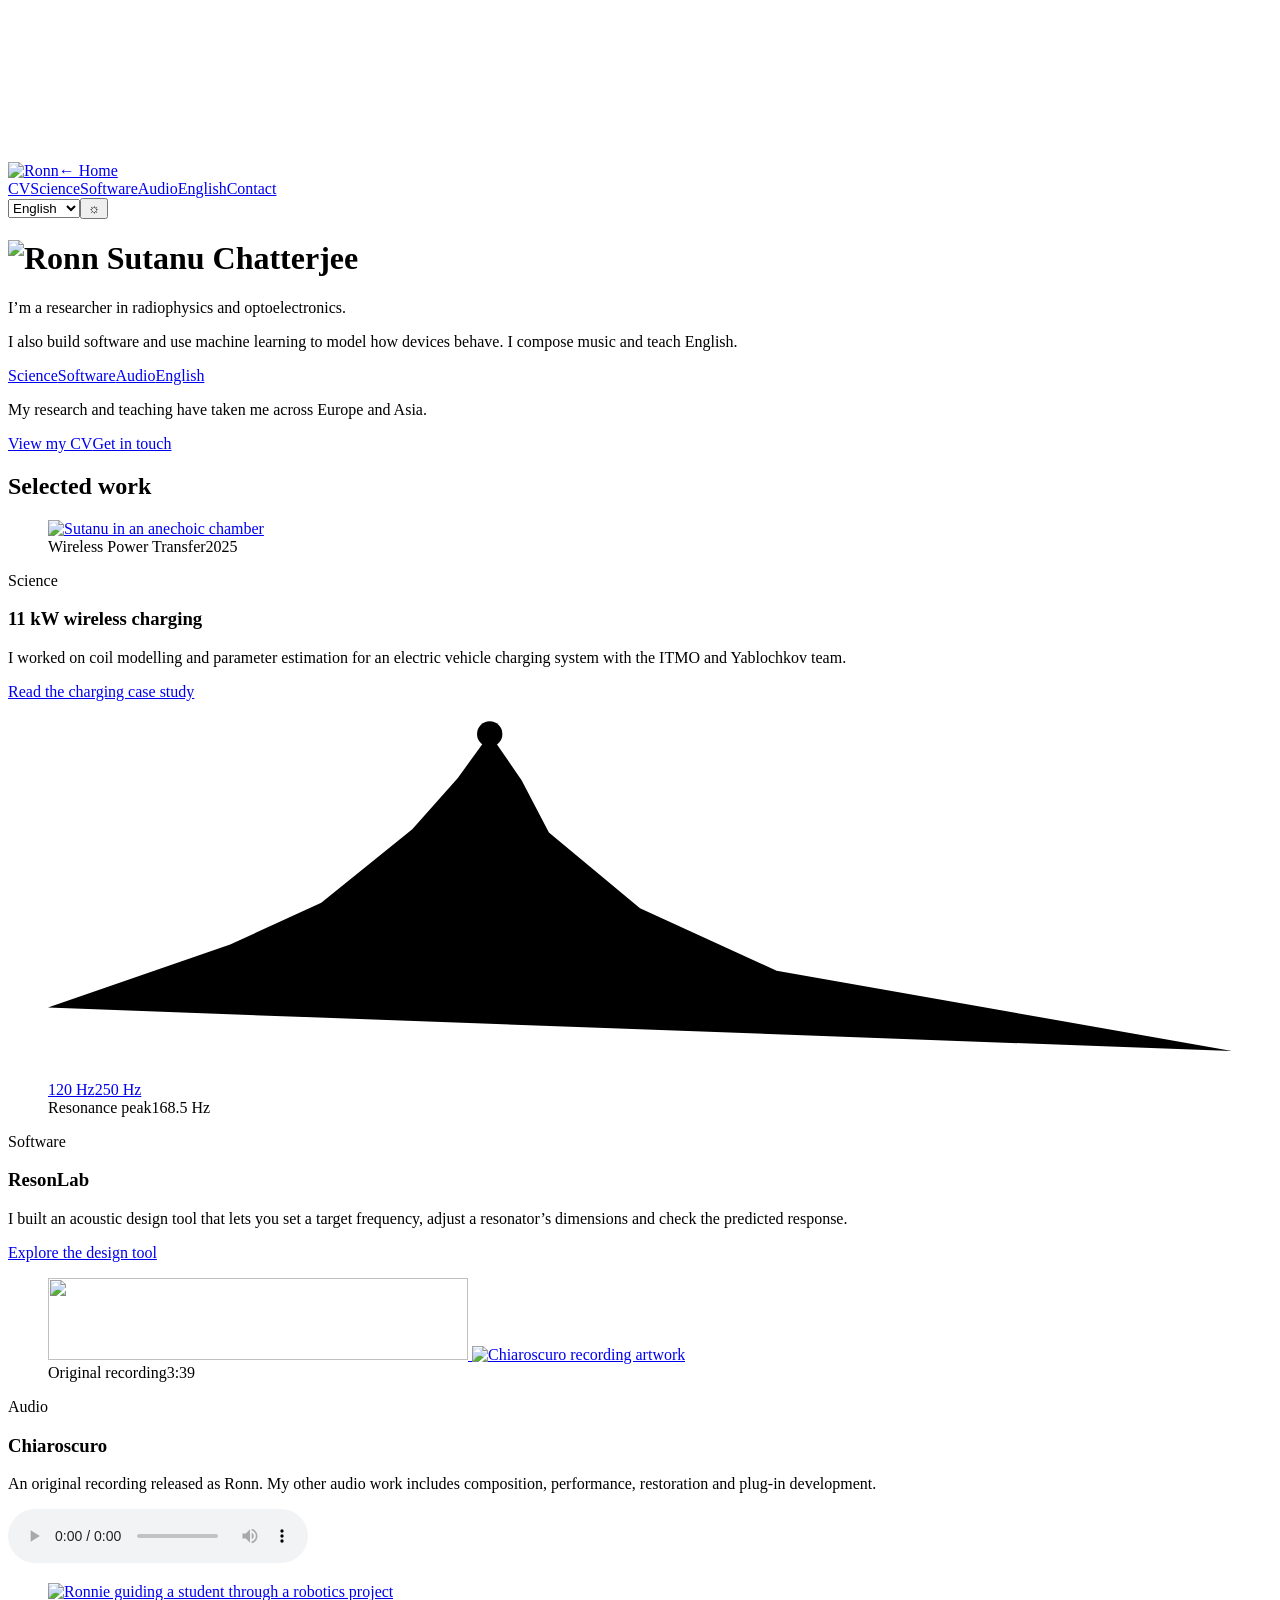
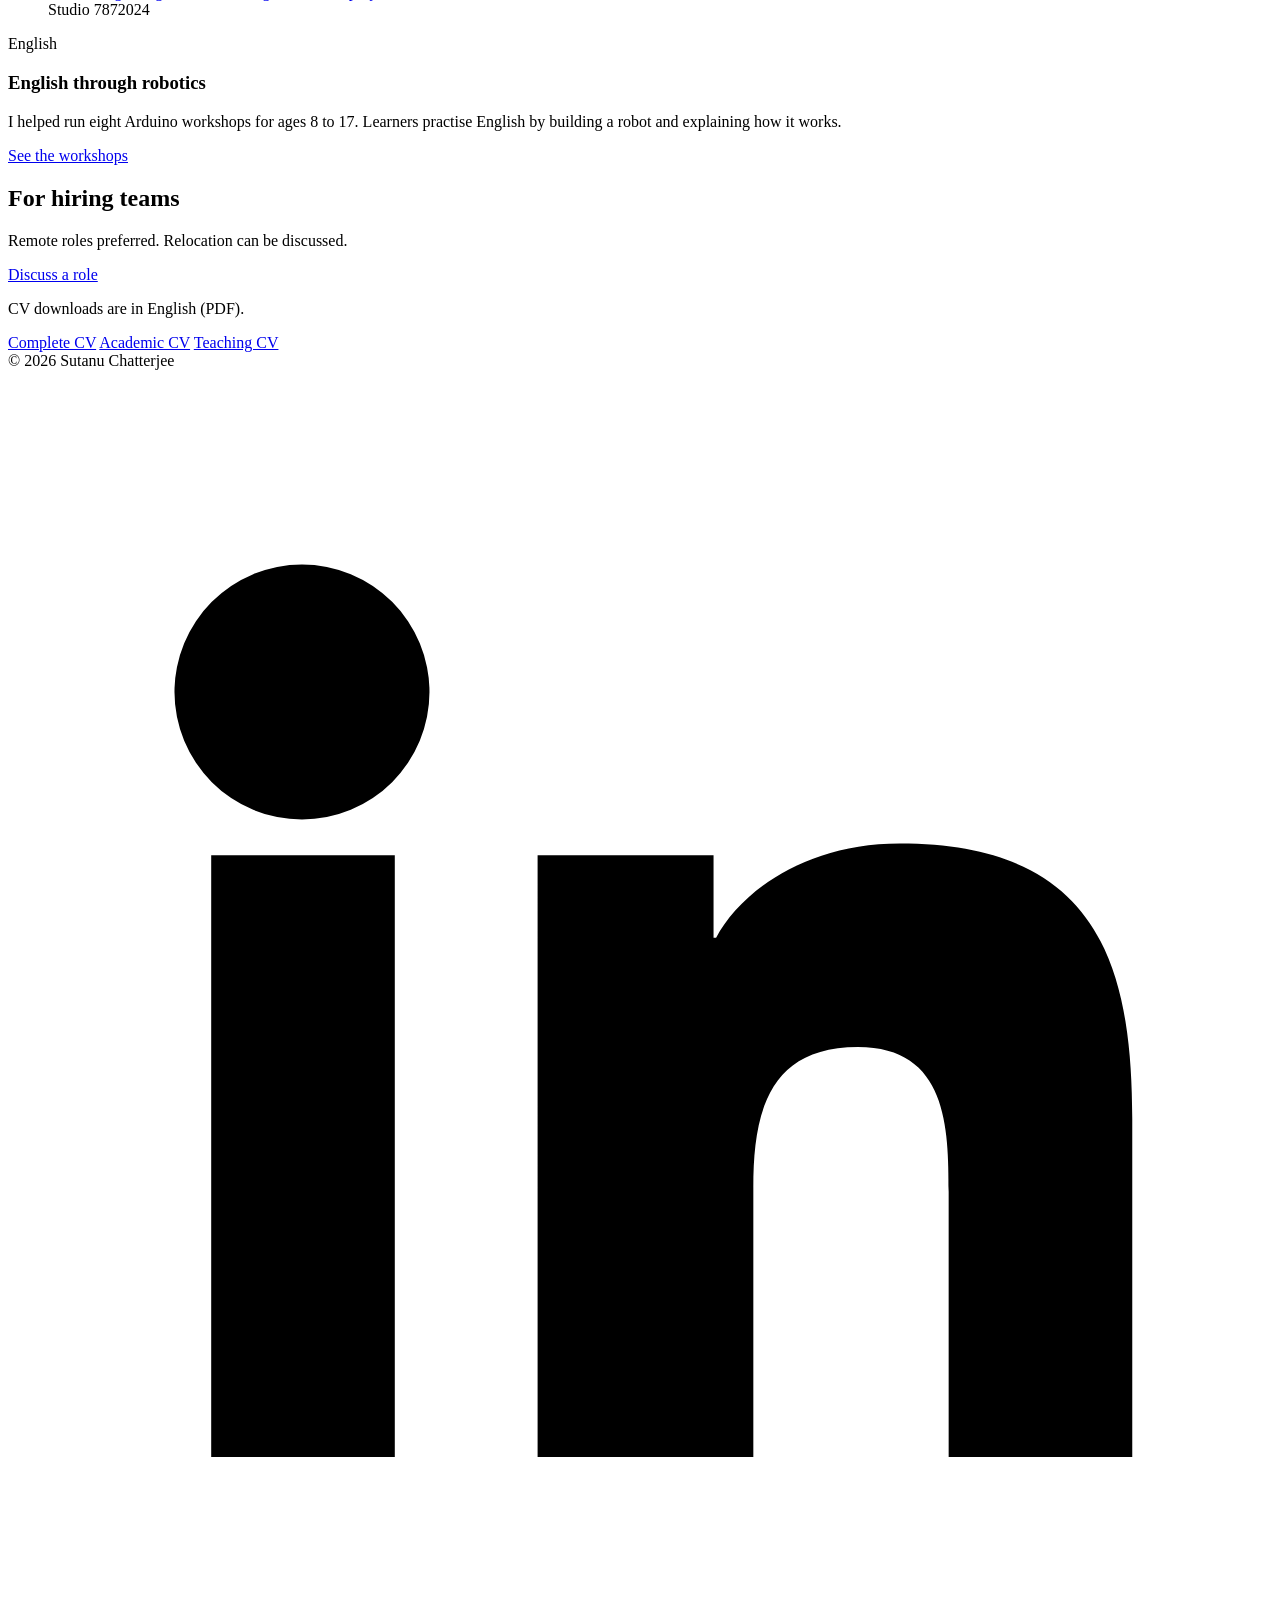
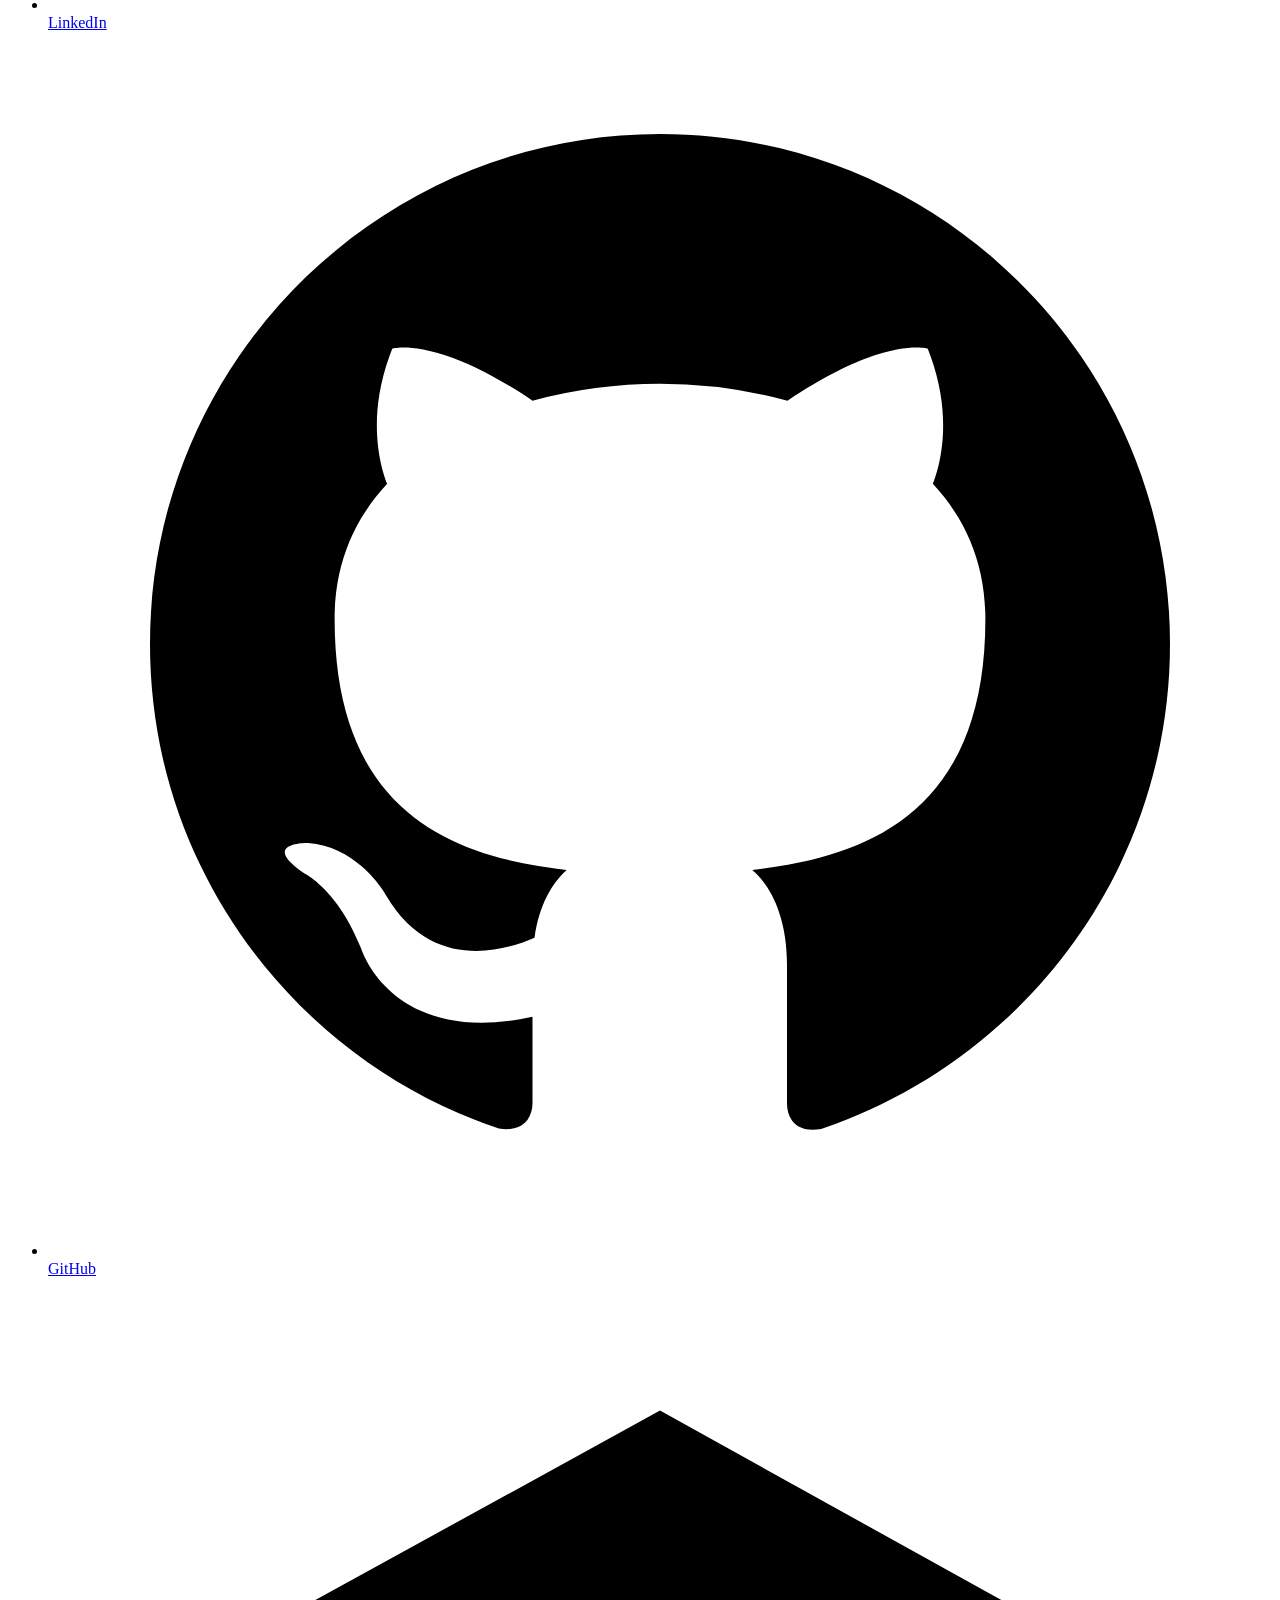
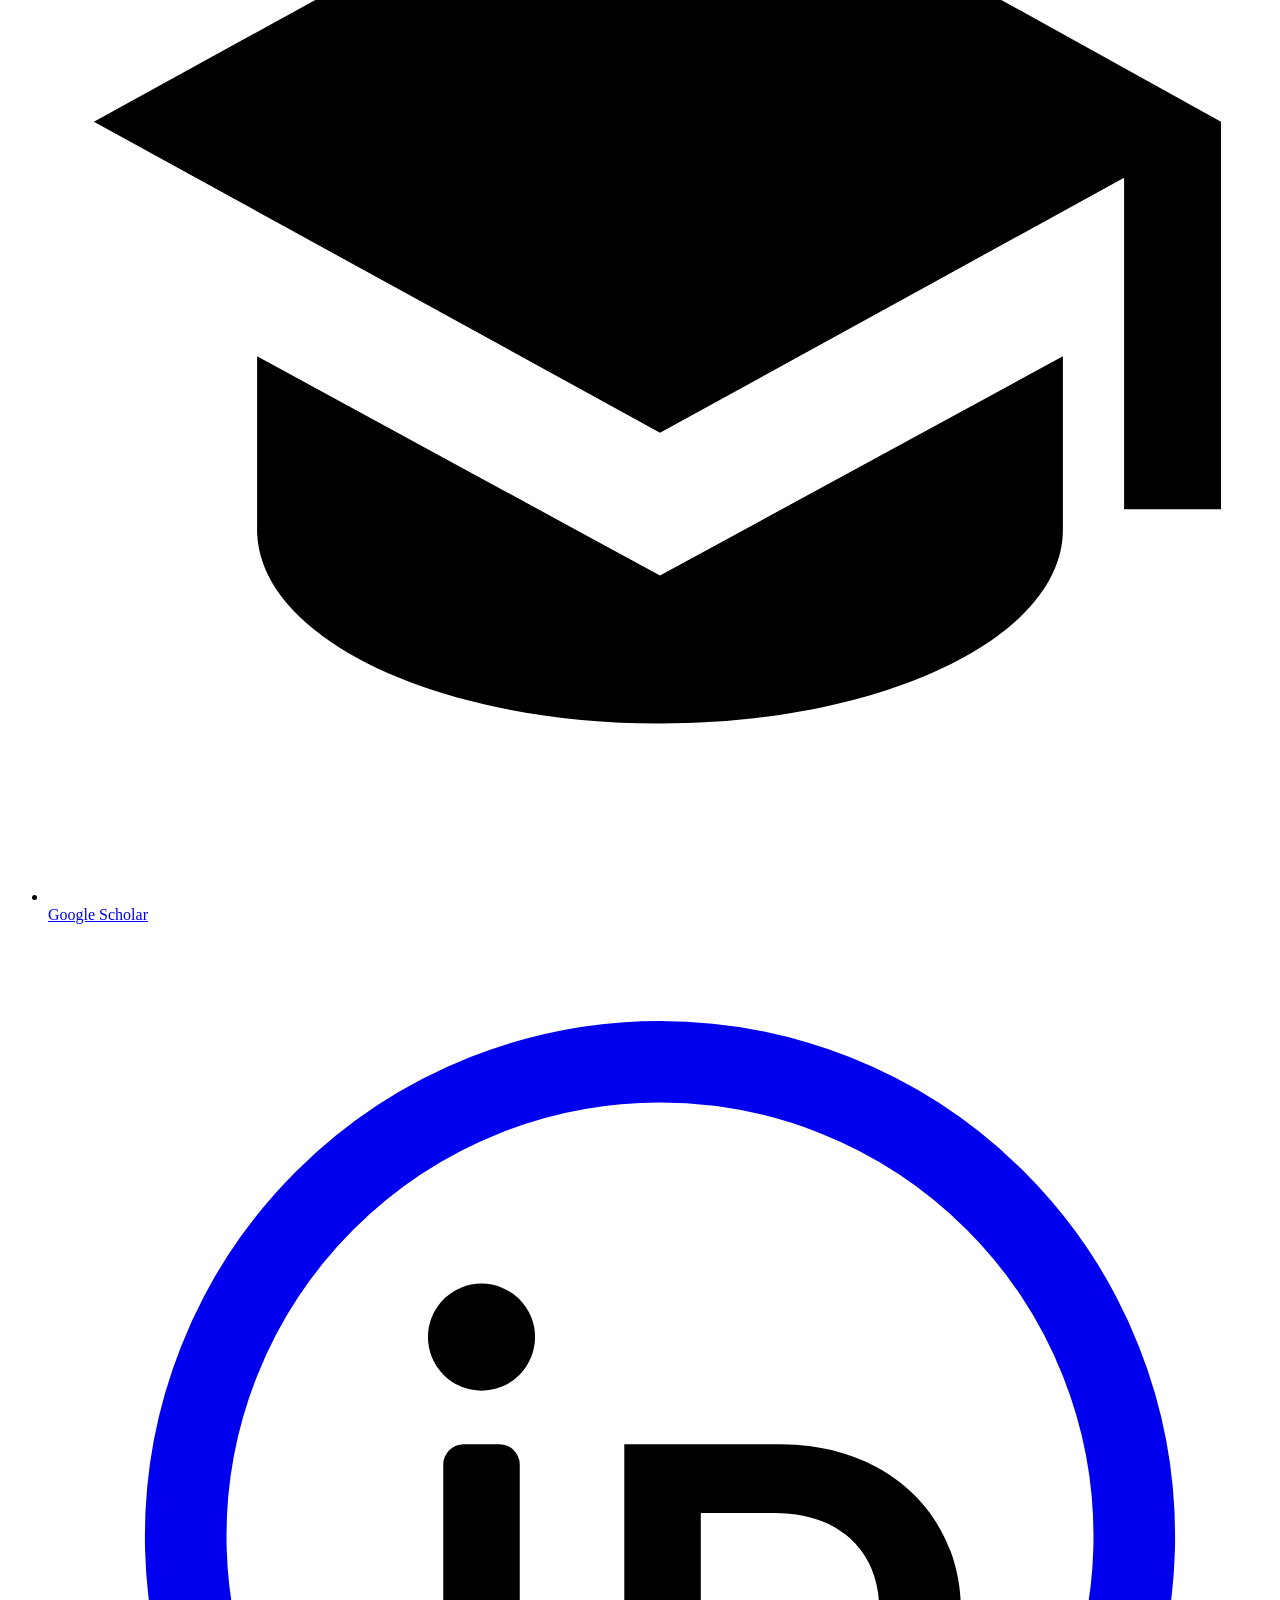
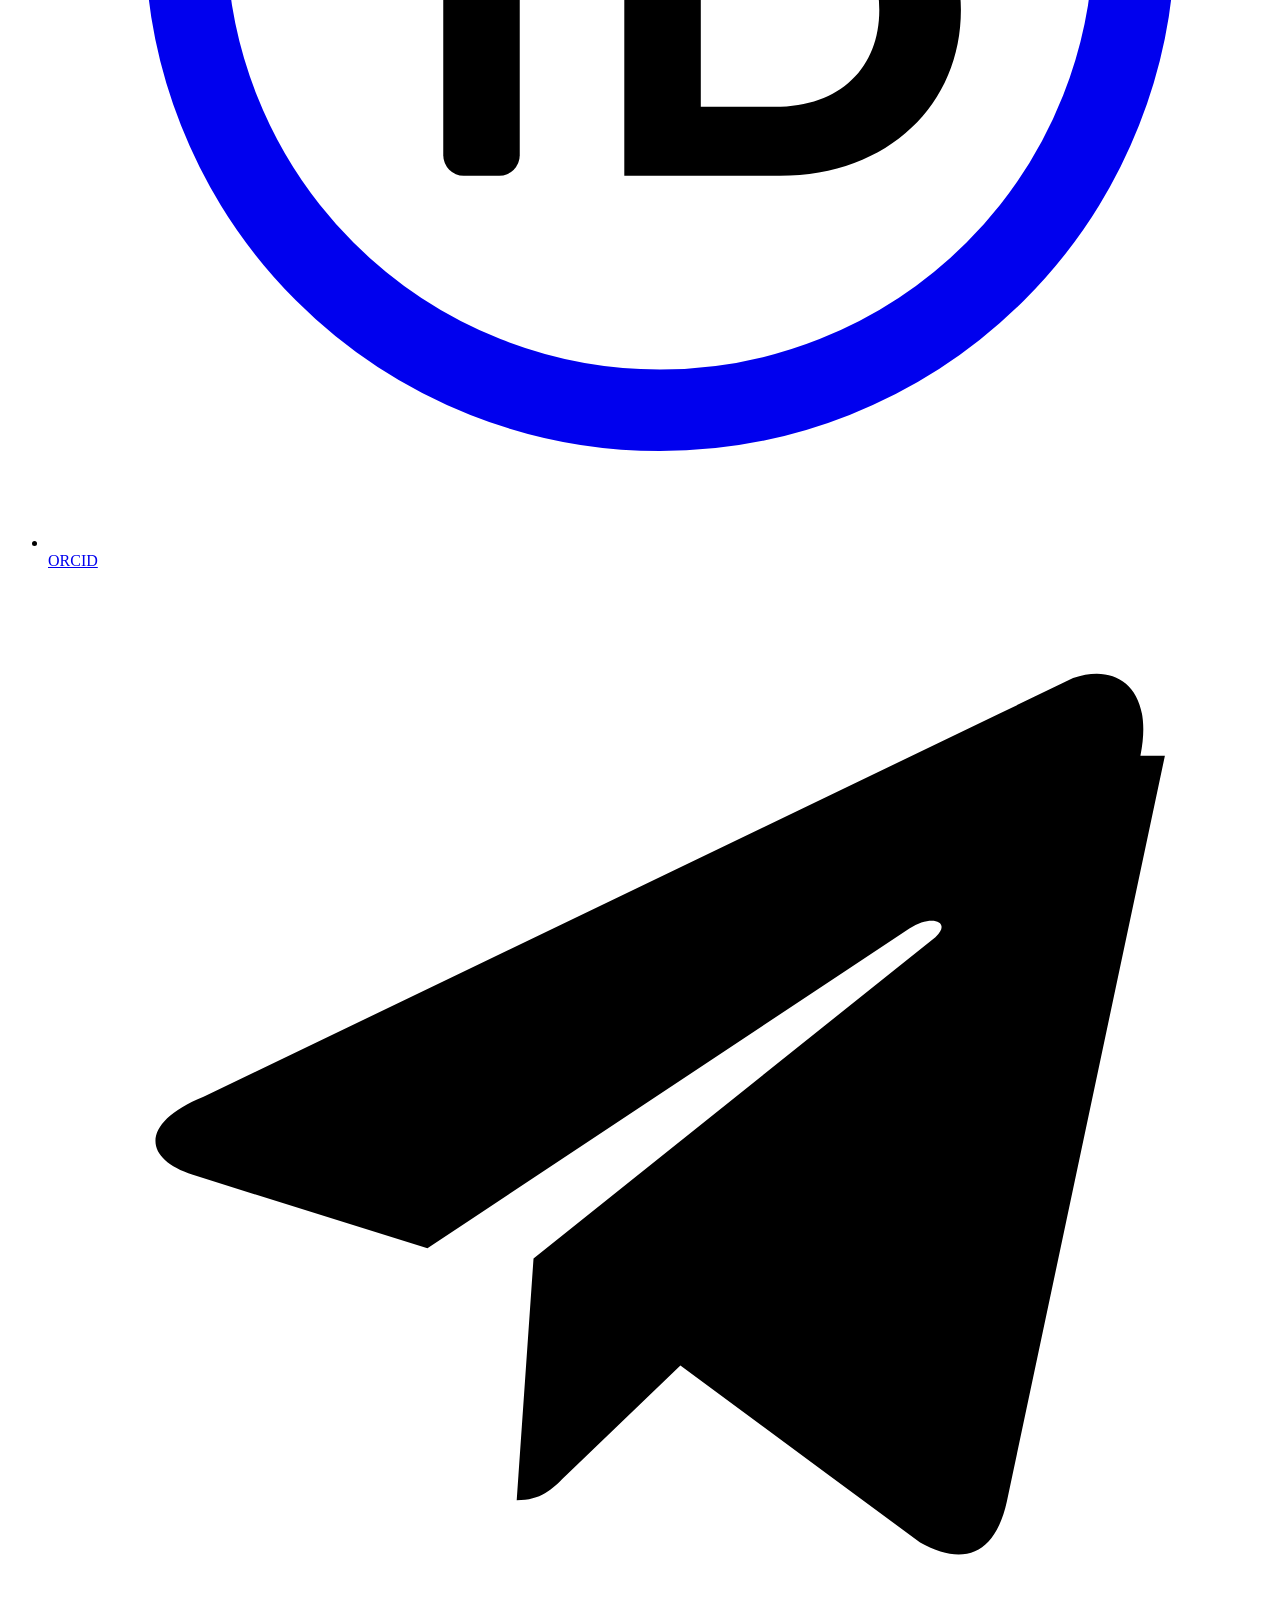
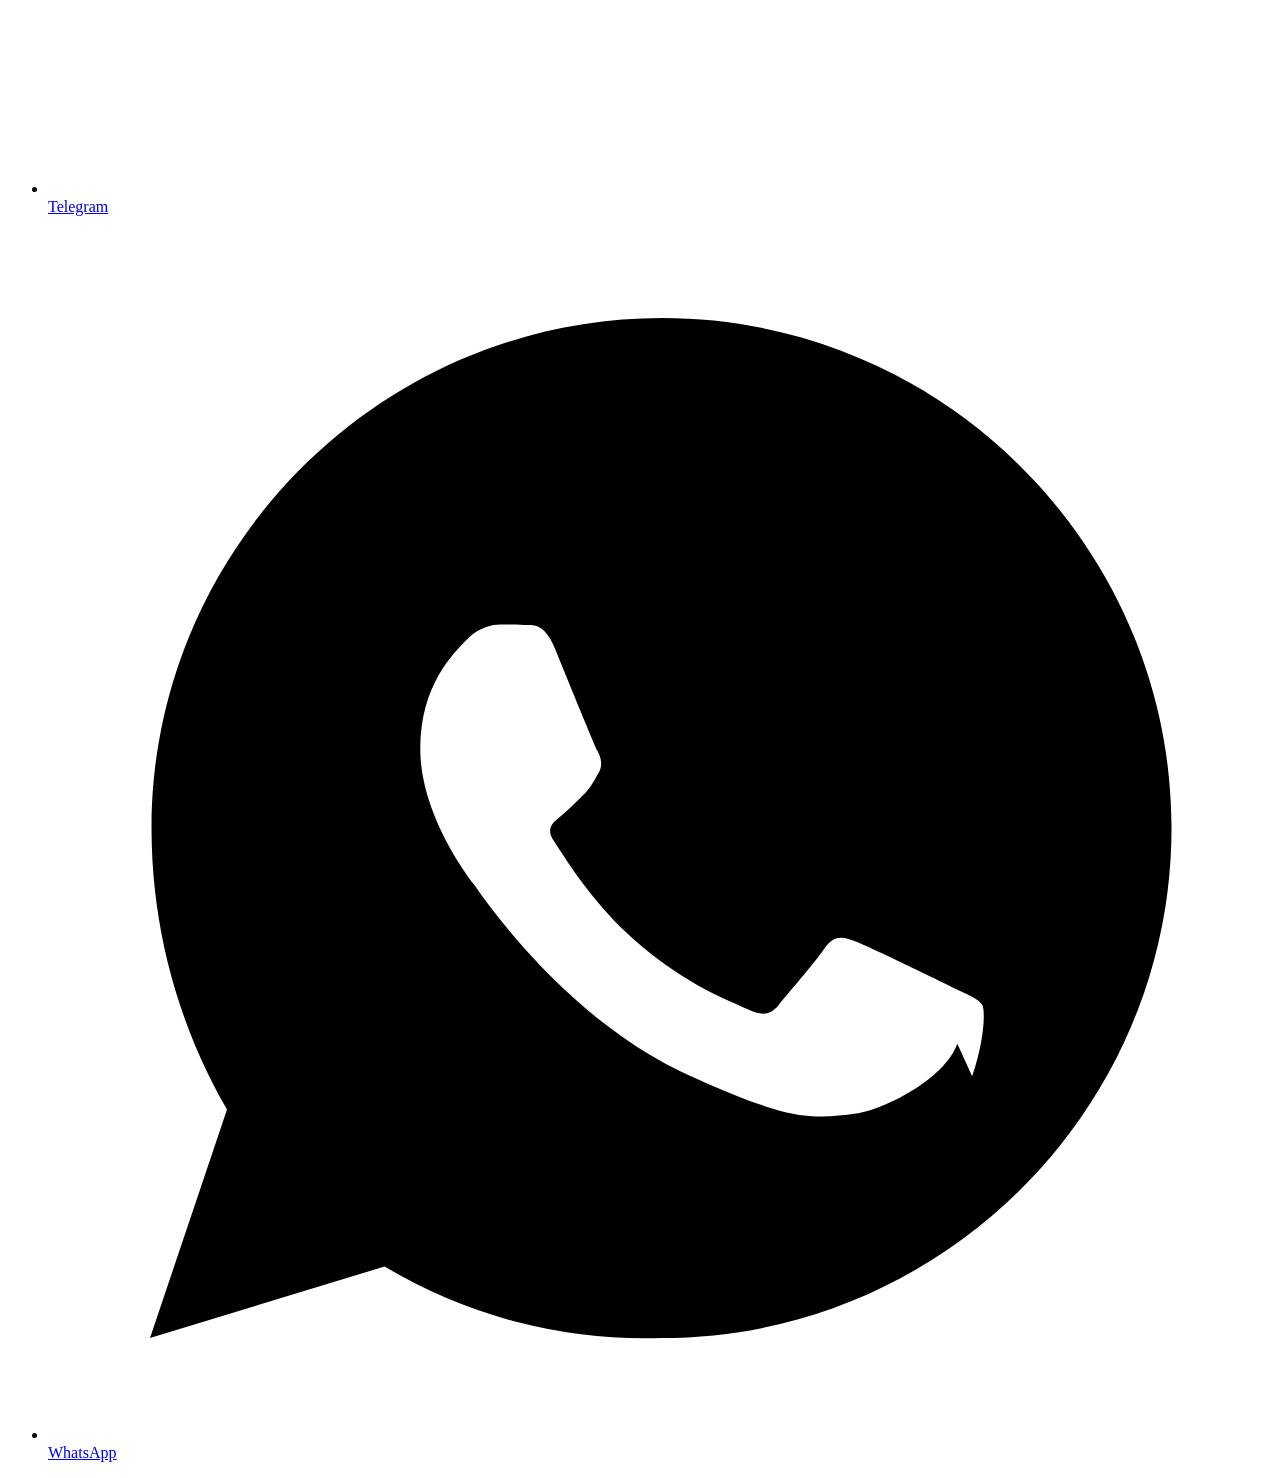
==== commit 8ded45c3: "Pair homepage photography with detail crops and simplify the mobile identity" ====
--- a/public/index.html
+++ b/public/index.html
@@ -15,14 +15,13 @@
 <link rel="icon" href="/favicon.ico" sizes="any">
 <link rel="icon" type="image/png" sizes="32x32" href="/img/favicon-32.png">
 <link rel="apple-touch-icon" href="/img/apple-touch-icon.png">
-<link rel="stylesheet" href="/fonts/faces.css?v=20261119-desktop">
-<link rel="stylesheet" href="/styles.css?v=20261119-desktop">
+<link rel="stylesheet" href="/fonts/faces.css?v=20261119-geist">
+<link rel="stylesheet" href="/styles.css?v=20261119-geist">
 <style>
 /* Homepage-only effects keep the existing interior pages unchanged. */
 .home { --forest-image: url("/img/forest-color.jpg"); overflow-x: clip; }
 .home::before {
   inset: -40px;
-  background-image: linear-gradient(180deg, rgba(23,25,26,.91), rgba(23,25,26,.86) 45%, rgba(23,25,26,.93)), var(--forest-image);
   pointer-events: none;
   will-change: auto;
 }
@@ -44,12 +43,12 @@
 <link rel="stylesheet" href="/preferences-theme.css?v=1">
 <link rel="stylesheet" href="/preferences.css?v=20261119-type">
 <link rel="stylesheet" href="/home-showcase.css?v=20261119-type">
-<link rel="stylesheet" href="/typography.css?v=20261119-type">
+<link rel="stylesheet" href="/typography.css?v=20261119-geist">
 <link rel="stylesheet" href="/home-employer.css?v=5">
 <link rel="stylesheet" href="/site-header.css?v=20261119">
 <link rel="stylesheet" href="/responsive-polish.css?v=1">
 <link rel="stylesheet" href="/mobile-portfolio.css?v=1">
-<link rel="stylesheet" href="/home-portfolio.css?v=20261119-desktop">
+<link rel="stylesheet" href="/home-portfolio.css?v=20261119-photo-pairs">
 </head>
 <body class="home" data-page="home">
 
@@ -77,8 +76,10 @@
 
   <header class="home-introduction">
     <div class="home-signature">
-      <h1 class="logo-line"><img class="logo" src="/img/ronn-wordmark.png" width="798" height="212" alt="Ronn"></h1>
-      <p class="home__legal">Sutanu Chatterjee</p>
+      <h1 class="logo-line">
+        <img class="logo" src="/img/ronn-wordmark.png" width="798" height="212" alt="Ronn">
+        <span class="home__legal">Sutanu Chatterjee</span>
+      </h1>
     </div>
     <div class="home-profile">
       <p class="home-intro-line">I’m a researcher in radiophysics and optoelectronics.</p>
@@ -95,10 +96,12 @@
     <h2 id="selected-title">Selected work</h2>
     <div class="featured-grid">
       <article class="featured-project featured-project--research">
-        <a class="project-media project-media--research" href="https://doi.org/10.48130/wpt-0025-0019" aria-label="Read the published coil estimator paper">
-          <img src="/img/sutanu-research-portrait.jpg" alt="Sutanu in an anechoic chamber" width="962" height="962">
-          <span class="photo-caption"><span>First-author paper</span><strong lang="en" translate="no">Wireless Power Transfer</strong><span>2025</span></span>
-        </a>
+        <figure class="project-figure">
+          <a class="project-media project-media--research" href="https://doi.org/10.48130/wpt-0025-0019" aria-label="Read my first-author paper on coil parameter estimation" title="First-author paper">
+            <img src="/img/sutanu-research-portrait.jpg" alt="Sutanu in an anechoic chamber" width="962" height="962">
+          </a>
+          <figcaption class="credit"><span class="preview-source" lang="en" translate="no">Wireless Power Transfer</span><span class="preview-value">2025</span></figcaption>
+        </figure>
         <div class="featured-copy">
           <p class="featured-field">Science</p>
           <h3>11 kW wireless charging</h3>
@@ -107,17 +110,19 @@
         </div>
       </article>
       <article class="featured-project featured-project--software">
-        <a class="project-media project-media--software" href="/software/#app-resonlab" aria-label="Explore the ResonLab design example">
-          <div class="response-preview">
-            <div class="response-head"><span>Resonance peak</span><strong>168.5 Hz</strong></div>
-            <svg class="response-trace" viewBox="0 0 280 85" preserveAspectRatio="none" aria-hidden="true" focusable="false">
-              <path class="trace-grid" d="M0 20h280m-280 32h280m-280 32h280M54 0v84m54-84v84m54-84v84m54-84v84"/>
-              <polyline class="trace-curve" points="0,68.72 43.08,53.80 64.62,43.93 86.15,26.55 96.92,14.41 104.46,4 112,14.94 118.46,27.32 140,45.21 172.31,60.01 280,78.99"/>
-              <circle class="trace-peak" cx="104.46" cy="4" r="3"/>
-            </svg>
-            <div class="trace-axis" aria-hidden="true"><span>120 Hz</span><span>250 Hz</span></div>
-          </div>
-        </a>
+        <figure class="project-figure">
+          <a class="project-media project-media--software" href="/software/#app-resonlab" aria-label="Explore the ResonLab design example">
+            <div class="response-preview">
+              <svg class="response-trace" viewBox="0 0 280 85" preserveAspectRatio="none" aria-hidden="true" focusable="false">
+                <path class="trace-grid" d="M0 20h280m-280 32h280m-280 32h280M54 0v84m54-84v84m54-84v84m54-84v84"/>
+                <polyline class="trace-curve" points="0,68.72 43.08,53.80 64.62,43.93 86.15,26.55 96.92,14.41 104.46,4 112,14.94 118.46,27.32 140,45.21 172.31,60.01 280,78.99"/>
+                <circle class="trace-peak" cx="104.46" cy="4" r="3"/>
+              </svg>
+              <div class="trace-axis" aria-hidden="true"><span>120 Hz</span><span>250 Hz</span></div>
+            </div>
+          </a>
+          <figcaption class="credit"><span class="preview-source">Resonance peak</span><span class="preview-value">168.5 Hz</span></figcaption>
+        </figure>
         <div class="featured-copy">
           <p class="featured-field">Software</p>
           <h3>ResonLab</h3>
@@ -126,10 +131,13 @@
         </div>
       </article>
       <article class="featured-project featured-project--recording">
-        <a class="project-media project-media--recording" href="/audio/#recordings" aria-label="Browse the recordings">
-          <img class="track-wave" src="/audio/art/chiaroscuro-waveform.svg" alt="" width="420" height="82" loading="lazy">
-          <img class="track-sleeve" src="/audio/art/chiaroscuro-original.jpg" alt="Chiaroscuro recording artwork" width="300" height="268" loading="lazy">
-        </a>
+        <figure class="project-figure">
+          <a class="project-media project-media--recording" href="/audio/#recordings" aria-label="Browse the recordings">
+            <img class="track-wave" src="/audio/art/chiaroscuro-waveform.svg" alt="" width="420" height="82" loading="lazy">
+            <img class="track-sleeve" src="/audio/art/chiaroscuro-original.jpg" alt="Chiaroscuro recording artwork" width="300" height="268" loading="lazy">
+          </a>
+          <figcaption class="credit"><span class="preview-source">Original recording</span><time class="preview-value" datetime="PT3M39S">3:39</time></figcaption>
+        </figure>
         <div class="featured-copy">
           <p class="featured-field">Audio</p>
           <h3>Chiaroscuro</h3>
@@ -138,10 +146,12 @@
         </div>
       </article>
       <article class="featured-project featured-project--workshop">
-        <a class="project-media project-media--workshop" href="/english/#robotics-workshops" aria-label="Explore the robotics workshops">
-          <img src="/english/images/arduino-robotics-workshop.webp" alt="Ronnie guiding a student through a robotics project" width="780" height="855" loading="lazy">
-          <span class="photo-caption"><span>Robotics workshops</span><strong translate="no">Studio 787</strong><span>2024</span></span>
-        </a>
+        <figure class="project-figure">
+          <a class="project-media project-media--workshop" href="/english/#robotics-workshops" aria-label="Explore the robotics workshops" title="Robotics workshops">
+            <img src="/english/images/arduino-robotics-workshop.webp" alt="Ronnie guiding a student through a robotics project" width="780" height="855" loading="lazy">
+          </a>
+          <figcaption class="credit"><span class="preview-source" translate="no">Studio 787</span><span class="preview-value">2024</span></figcaption>
+        </figure>
         <div class="featured-copy">
           <p class="featured-field">English</p>
           <h3>English through robotics</h3>
@@ -243,9 +253,10 @@
 </script>
 
 <script src="/locale-data.js?v=20261119" defer></script>
-<script src="/home-portfolio-locales.js?v=20261119-desktop" defer></script>
+<script src="/home-portfolio-locales.js?v=20261119-photo-pairs" defer></script>
 <script src="/preferences.js?v=3" defer></script>
 <script src="/home-weather.js?v=2" defer></script>
+<script src="/home-spotlight.js?v=1" defer></script>
 <script src="/site-header.js?v=2" defer></script>
 </body>
 </html>
